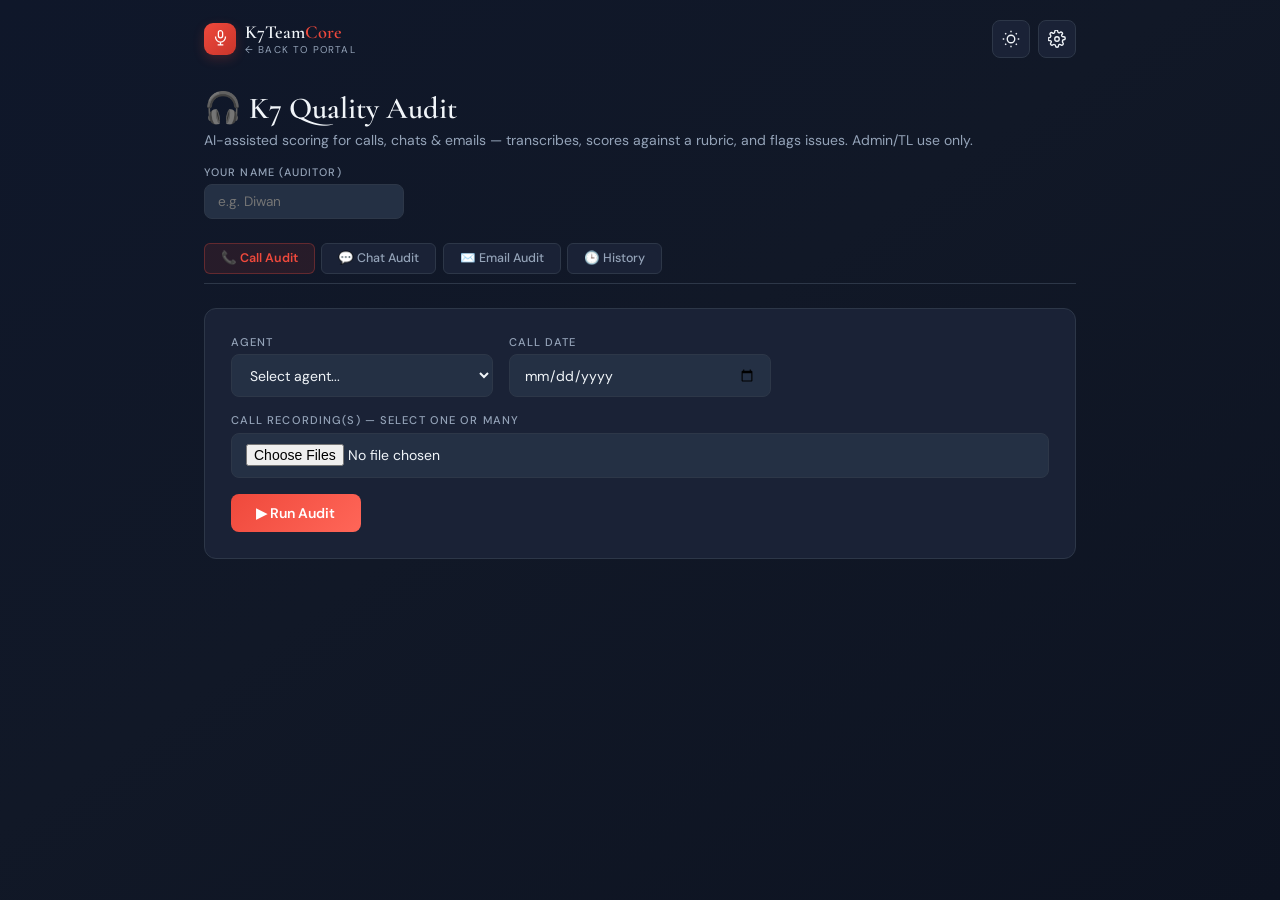
==== audit.html @ 024e61f5 "Add files via upload" ====
<!DOCTYPE html>
<html lang="en">
<head>
<meta charset="UTF-8"/>
<meta name="viewport" content="width=device-width, initial-scale=1.0"/>
<title>K7 Quality Audit</title>
<link href="https://fonts.googleapis.com/css2?family=Cormorant+Garamond:wght@400;500;600&family=DM+Sans:wght@300;400;500;600&display=swap" rel="stylesheet"/>
<style>
  :root {
    --gold: #EF493C;
    --gold-light: #FF6658;
    --gold-dim: #C9352B;
    --navy: #DCE7F5;
    --navy-mid: #CAD5E3;
    --navy-card: #F9FBFF;
    --navy-border: #C5D1E1;
    --navy-hover: #EDF4FD;
    --text-primary: #070D2D;
    --text-muted: #445168;
    --text-dim: #7B8799;
    --accent-green: #2EC56F;
    --accent-red: #EF493C;
    --accent-blue: #4C76A8;
    --radius: 12px;
    --radius-sm: 8px;
  }
  body.dark {
    --navy: #111827;
    --navy-mid: #1F2937;
    --navy-card: #1A2236;
    --navy-border: #2D3748;
    --navy-hover: #243044;
    --text-primary: #F1F5F9;
    --text-muted: #94A3B8;
    --text-dim: #64748B;
  }
  * { box-sizing: border-box; margin: 0; padding: 0; }
  body {
    font-family: 'DM Sans', sans-serif;
    background: linear-gradient(145deg, #EAF2FC 0%, #DCE7F5 46%, #C8D3E1 100%);
    color: var(--text-primary);
    min-height: 100vh;
    transition: background .25s ease, color .25s ease;
  }
  body.dark {
    background: linear-gradient(145deg, #0F172A 0%, #111827 46%, #0D1321 100%);
  }
  .wrap { max-width: 920px; margin: 0 auto; padding: 1.25rem 1.5rem 5rem; display:flex; flex-direction:column; gap:1.5rem; }

  /* ── TOP BAR ── */
  .aud-topbar { display:flex; align-items:center; justify-content:space-between; gap:1rem; padding-bottom:.5rem; }
  .aud-brand { display:flex; align-items:center; gap:.55rem; text-decoration:none; color:var(--text-primary); transition:opacity .15s; }
  .aud-brand:hover { opacity:.8; }
  .aud-brand-ring { width:32px; height:32px; border-radius:9px; background:linear-gradient(135deg,var(--gold),var(--gold-dim)); display:flex; align-items:center; justify-content:center; flex-shrink:0; box-shadow:0 4px 12px rgba(239,73,60,.2); }
  .aud-brand-ring svg { width:17px; height:17px; stroke:#fff; fill:none; stroke-width:1.8; }
  .aud-brand-text { font-family:'Cormorant Garamond',serif; font-size:1.15rem; font-weight:600; line-height:1.1; }
  .aud-brand-text span { color:var(--gold); }
  .aud-brand-sub { font-size:.62rem; color:var(--text-muted); letter-spacing:.12em; text-transform:uppercase; margin-top:1px; }
  .aud-topbar-controls { display:flex; align-items:center; gap:.5rem; }
  .aud-icon-btn { width:38px; height:38px; border-radius:var(--radius-sm); background:var(--navy-card); border:1px solid var(--navy-border); color:var(--text-primary); display:flex; align-items:center; justify-content:center; cursor:pointer; transition:all .15s; flex-shrink:0; }
  .aud-icon-btn:hover { background:var(--navy-hover); border-color:var(--gold-dim); }
  .aud-icon-btn svg { width:18px; height:18px; stroke:currentColor; fill:none; stroke-width:1.8; }
  .ts-btn-sec { padding:.5rem 1.2rem; background:var(--navy-card); color:var(--text-primary); border:1px solid var(--navy-border); border-radius:6px; font-family:'DM Sans',sans-serif; font-size:.82rem; font-weight:600; cursor:pointer; transition:all .18s; white-space:nowrap; }
  .ts-btn-sec:hover { background:var(--navy-hover); }
  .aud-header { display:flex; align-items:center; justify-content:space-between; flex-wrap:wrap; gap:1rem; }
  .aud-title { font-family:'Cormorant Garamond',serif; font-size:1.9rem; font-weight:600; color:var(--text-primary); }
  .aud-sub { color:var(--text-muted); font-size:.875rem; margin-top:.25rem; }
  .auditor-field { display:flex; flex-direction:column; gap:.3rem; }
  .auditor-field label { font-size:.68rem; letter-spacing:.1em; text-transform:uppercase; color:var(--text-muted); font-weight:500; }
  .auditor-field input { padding:.5rem .8rem; background:var(--navy-hover); border:1px solid var(--navy-border); border-radius:var(--radius-sm); color:var(--text-primary); font-family:'DM Sans',sans-serif; font-size:.85rem; outline:none; width:200px; }

  /* Modals */
  .aud-modal-overlay { position:fixed; inset:0; background:rgba(7,13,45,.6); backdrop-filter:blur(4px); z-index:9999; display:flex; align-items:center; justify-content:center; padding:1rem; }
  .aud-modal { background:var(--navy-card); border:1px solid var(--navy-border); border-radius:16px; max-width:360px; width:100%; padding:1.6rem; box-shadow:0 24px 64px rgba(4,8,30,.4); }

  .qa-builder-card { background:var(--navy-card); border:1px solid var(--navy-border); border-radius:var(--radius); padding:1.6rem; }
  .qa-builder-card h3 { font-size:1rem; font-weight:600; color:var(--text-primary); margin-bottom:1.2rem; display:flex; align-items:center; gap:.5rem; }
  .qa-form-grid { display:grid; grid-template-columns:repeat(auto-fill,minmax(200px,1fr)); gap:1rem; margin-bottom:1rem; }
  .qa-field { display:flex; flex-direction:column; gap:.35rem; }
  .qa-field label { font-size:.7rem; letter-spacing:.1em; text-transform:uppercase; color:var(--text-muted); font-weight:500; }
  .qa-field input, .qa-field select, .qa-field textarea { padding:.65rem .9rem; background:var(--navy-hover); border:1px solid var(--navy-border); border-radius:var(--radius-sm); font-family:'DM Sans',sans-serif; font-size:.875rem; color:var(--text-primary); outline:none; transition:border-color .2s; }
  .qa-field input:focus, .qa-field select:focus, .qa-field textarea:focus { border-color:var(--gold-dim); box-shadow:0 0 0 3px rgba(239,73,60,.1); }
  .qa-field textarea { resize:vertical; min-height:140px; font-family:'DM Sans',sans-serif; line-height:1.5; }

  .qa-save-btn { background:linear-gradient(135deg,var(--gold),var(--gold-light)); border:none; color:#fff; padding:.65rem 1.6rem; border-radius:var(--radius-sm); font-family:'DM Sans',sans-serif; font-size:.875rem; font-weight:600; cursor:pointer; transition:opacity .2s; }
  .qa-save-btn:hover { opacity:.88; }
  .qa-save-btn:disabled { opacity:.5; cursor:not-allowed; }

  .ts-input { width:100%; padding:.55rem .85rem; background:var(--navy-hover); border:1px solid var(--navy-border); border-radius:var(--radius-sm); color:var(--text-primary); font-family:'DM Sans',sans-serif; font-size:.875rem; outline:none; transition:border-color .18s; }
  .ts-input:focus { border-color:var(--gold-dim); box-shadow:0 0 0 3px rgba(239,73,60,.1); }
  .ts-btn-primary { padding:.5rem 1.2rem; background:var(--gold); color:#fff; border:none; border-radius:6px; font-family:'DM Sans',sans-serif; font-size:.82rem; font-weight:600; cursor:pointer; transition:background .18s; white-space:nowrap; }
  .ts-btn-primary:hover { background:var(--gold-light); }

  /* Tabs */
  .aud-tab{padding:.4rem 1rem;border-radius:6px;border:1px solid var(--navy-border);background:var(--navy-card);color:var(--text-muted);font-family:'DM Sans',sans-serif;font-size:.78rem;font-weight:500;cursor:pointer;transition:all .18s;}
  .aud-tab:hover{background:var(--navy-hover);color:var(--text-primary);}
  .aud-tab.active{background:rgba(239,73,60,.1);border-color:rgba(239,73,60,.3);color:var(--gold);font-weight:600;}
  .aud-panel{display:none;}
  .aud-panel.active{display:flex;flex-direction:column;gap:1rem;animation:fadeIn .2s ease;}
  @keyframes fadeIn{from{opacity:0}to{opacity:1}}

  /* Scorecard */
  .aud-score-circle{width:84px;height:84px;border-radius:50%;display:flex;flex-direction:column;align-items:center;justify-content:center;flex-shrink:0;border:4px solid var(--navy-border);}
  .aud-score-circle.good{border-color:#2ec56f;color:#2ec56f;}
  .aud-score-circle.mid{border-color:#E65100;color:#E65100;}
  .aud-score-circle.bad{border-color:var(--accent-red);color:var(--accent-red);}
  .aud-score-circle .aud-score-num{font-size:1.3rem;font-weight:700;line-height:1;}
  .aud-score-circle .aud-score-max{font-size:.62rem;color:var(--text-muted);margin-top:1px;}
  .aud-criteria-row{display:flex;align-items:center;gap:.75rem;padding:.6rem 0;border-bottom:1px solid var(--navy-border);flex-wrap:wrap;}
  .aud-criteria-row:last-child{border-bottom:none;}
  .aud-criteria-name{flex:1;min-width:140px;font-size:.85rem;font-weight:600;color:var(--text-primary);}
  .aud-criteria-bar-wrap{flex:2;min-width:120px;height:8px;background:var(--navy-hover);border-radius:6px;overflow:hidden;}
  .aud-criteria-bar{height:100%;border-radius:6px;background:linear-gradient(135deg,var(--gold),var(--gold-light));}
  .aud-criteria-score{font-size:.8rem;font-weight:700;color:var(--text-primary);min-width:54px;text-align:right;flex-shrink:0;}
  .aud-criteria-comment{font-size:.74rem;color:var(--text-muted);flex-basis:100%;margin-top:.2rem;}
  .aud-flag-card{display:flex;gap:.75rem;padding:.75rem 1rem;background:rgba(239,73,60,.05);border:1px solid rgba(239,73,60,.2);border-radius:var(--radius-sm);margin-bottom:.6rem;}
  .aud-flag-type{flex-shrink:0;font-size:.66rem;font-weight:700;letter-spacing:.06em;text-transform:uppercase;color:var(--accent-red);background:rgba(239,73,60,.12);padding:3px 9px;border-radius:20px;height:fit-content;white-space:nowrap;}
  .aud-flag-body{flex:1;min-width:0;}
  .aud-flag-excerpt{font-size:.82rem;color:var(--text-primary);font-style:italic;margin-bottom:.2rem;}
  .aud-flag-comment{font-size:.78rem;color:var(--text-muted);}
  .aud-hist-card{background:var(--navy-card);border:1px solid var(--navy-border);border-radius:var(--radius);padding:1rem 1.25rem;margin-bottom:.75rem;cursor:pointer;transition:border-color .15s;}
  .aud-hist-card:hover{border-color:var(--gold-dim);}
  .aud-pill{font-size:.66rem;font-weight:700;letter-spacing:.05em;text-transform:uppercase;padding:2px 9px;border-radius:20px;}
  .aud-pill.call{background:rgba(76,118,168,.12);color:var(--accent-blue);}
  .aud-pill.chat{background:rgba(46,197,111,.12);color:#2ec56f;}
  .aud-pill.email{background:rgba(239,73,60,.1);color:var(--gold);}
  .aud-review-badge{font-size:.68rem;font-weight:700;letter-spacing:.05em;text-transform:uppercase;padding:3px 10px;border-radius:20px;white-space:nowrap;}
  .aud-review-badge.review{background:rgba(239,73,60,.12);color:var(--accent-red);}
  .aud-review-badge.ok{background:rgba(46,197,111,.1);color:#2ec56f;}
  .aud-batch-summary{display:flex;align-items:center;justify-content:space-between;flex-wrap:wrap;gap:.5rem;}
</style>
</head>
<body>
<div class="wrap">

  <div class="aud-topbar">
    <a class="aud-brand" href="index.html">
      <div class="aud-brand-ring">
        <svg viewBox="0 0 24 24"><path d="M12 1a3 3 0 00-3 3v4a3 3 0 006 0V4a3 3 0 00-3-3z"/><path d="M19 9v1a7 7 0 01-14 0V9M12 17v4M8 21h8"/></svg>
      </div>
      <div>
        <div class="aud-brand-text">K7Team<span>Core</span></div>
        <div class="aud-brand-sub">&larr; Back to Portal</div>
      </div>
    </a>
    <div class="aud-topbar-controls">
      <button class="aud-icon-btn" id="aud-theme-btn" onclick="audToggleTheme()" title="Toggle light/dark mode">
        <svg id="aud-theme-icon" viewBox="0 0 24 24"></svg>
      </button>
      <button class="aud-icon-btn" onclick="audOpenSettingsPin()" title="Settings">
        <svg viewBox="0 0 24 24"><circle cx="12" cy="12" r="3"/><path d="M19.4 15a1.65 1.65 0 00.33 1.82l.06.06a2 2 0 11-2.83 2.83l-.06-.06a1.65 1.65 0 00-1.82-.33 1.65 1.65 0 00-1 1.51V21a2 2 0 11-4 0v-.09A1.65 1.65 0 008.6 19.4a1.65 1.65 0 00-1.82.33l-.06.06a2 2 0 11-2.83-2.83l.06-.06a1.65 1.65 0 00.33-1.82 1.65 1.65 0 00-1.51-1H2a2 2 0 110-4h.09A1.65 1.65 0 003.6 8.6a1.65 1.65 0 00-.33-1.82l-.06-.06a2 2 0 112.83-2.83l.06.06a1.65 1.65 0 001.82.33H8a1.65 1.65 0 001-1.51V2a2 2 0 114 0v.09a1.65 1.65 0 001 1.51 1.65 1.65 0 001.82-.33l.06-.06a2 2 0 112.83 2.83l-.06.06a1.65 1.65 0 00-.33 1.82V8a1.65 1.65 0 001.51 1H21a2 2 0 110 4h-.09a1.65 1.65 0 00-1.51 1z"/></svg>
      </button>
    </div>
  </div>

  <div class="aud-header">
    <div>
      <div class="aud-title">&#127911; K7 Quality Audit</div>
      <div class="aud-sub">AI-assisted scoring for calls, chats &amp; emails &mdash; transcribes, scores against a rubric, and flags issues. Admin/TL use only.</div>
    </div>
    <div class="auditor-field">
      <label>Your Name (Auditor)</label>
      <input type="text" id="aud-auditor-name" placeholder="e.g. Diwan" oninput="localStorage.setItem('aud_auditor_name', this.value)"/>
    </div>
  </div>

  <!-- PIN modal -->
  <div id="aud-pin-modal" class="aud-modal-overlay" style="display:none;">
    <div class="aud-modal">
      <h3 style="margin-bottom:.75rem;">&#128274; Enter Settings PIN</h3>
      <input type="password" id="aud-pin-input" maxlength="4" inputmode="numeric" pattern="[0-9]*" placeholder="&bull;&bull;&bull;&bull;" style="text-align:center;font-size:1.4rem;letter-spacing:.6rem;width:100%;padding:.6rem;background:var(--navy-hover);border:1px solid var(--navy-border);border-radius:var(--radius-sm);color:var(--text-primary);" onkeydown="if(event.key==='Enter')audCheckPin()"/>
      <div id="aud-pin-error" style="color:var(--accent-red);font-size:.78rem;display:none;margin-top:.5rem;">Incorrect PIN.</div>
      <div style="display:flex;gap:.6rem;margin-top:1rem;">
        <button class="qa-save-btn" onclick="audCheckPin()">Unlock</button>
        <button class="ts-btn-sec" onclick="audCloseModals()">Cancel</button>
      </div>
    </div>
  </div>

  <!-- Settings modal (Gemini API key, PIN-gated) -->
  <div id="aud-settings-modal" class="aud-modal-overlay" style="display:none;">
    <div class="aud-modal" style="max-width:480px;">
      <div style="display:flex;align-items:center;justify-content:space-between;margin-bottom:.75rem;">
        <h3 style="margin:0;">&#9881;&#65039; Settings</h3>
        <button onclick="audCloseModals()" style="background:none;border:none;color:var(--text-muted);font-size:1.1rem;cursor:pointer;">&#10005;</button>
      </div>

      <div class="qa-builder-card" id="aud-apikey-card" style="display:none;">
        <h3>&#129302; Gemini API Key</h3>
        <p style="font-size:.78rem;color:var(--text-muted);margin:.25rem 0 .75rem;">Paste your Gemini API key from <a href="https://aistudio.google.com" target="_blank" style="color:var(--accent-blue);">Google AI Studio</a> to enable AI audits. Stored in your Supabase settings table (shared with the main portal).</p>
        <div class="qa-form-grid">
          <div class="qa-field" style="grid-column:1/-1"><label>API Key</label><input type="password" id="aud-apikey-input" placeholder="AQ.Ab8R..."/></div>
        </div>
        <div style="display:flex;gap:.6rem;margin-top:.75rem;align-items:center;">
          <button class="qa-save-btn" onclick="audSaveApiKey()">Save Key</button>
          <span id="aud-apikey-msg" style="font-size:.78rem;color:var(--accent-green);display:none;"></span>
        </div>
      </div>
      <div id="aud-apikey-status" style="font-size:.74rem;color:var(--text-muted);display:none;">
        &#9989; Gemini API key configured. <a href="#" onclick="document.getElementById('aud-apikey-card').style.display='block';document.getElementById('aud-apikey-status').style.display='none';return false;" style="color:var(--accent-blue);">Change key</a>
      </div>
    </div>
  </div>

  <!-- Tab strip -->
  <div style="display:flex;gap:.4rem;border-bottom:1px solid var(--navy-border);padding-bottom:.6rem;flex-wrap:wrap;">
    <button class="aud-tab active" id="aud-tab-call" onclick="audSwitchTab('call',this)">&#128222; Call Audit</button>
    <button class="aud-tab" id="aud-tab-chat" onclick="audSwitchTab('chat',this)">&#128172; Chat Audit</button>
    <button class="aud-tab" id="aud-tab-email" onclick="audSwitchTab('email',this)">&#9993;&#65039; Email Audit</button>
    <button class="aud-tab" id="aud-tab-history" onclick="audSwitchTab('history',this)">&#128338; History</button>
  </div>

  <!-- CALL AUDIT -->
  <div id="aud-panel-call" class="aud-panel active">
    <div class="qa-builder-card">
      <div class="qa-form-grid">
        <div class="qa-field"><label>Agent</label><select id="aud-call-agent"><option value="">Select agent...</option></select></div>
        <div class="qa-field"><label>Call Date</label><input type="date" id="aud-call-date"/></div>
        <div class="qa-field" style="grid-column:1/-1"><label>Call Recording(s) &mdash; select one or many</label><input type="file" id="aud-call-file" accept="audio/*" multiple/></div>
      </div>
      <div id="aud-call-msg" style="font-size:.82rem;margin:.75rem 0;display:none;"></div>
      <div style="display:flex;gap:.75rem;margin-top:.5rem;"><button class="qa-save-btn" id="aud-call-run-btn" onclick="runCallBatch()">&#9654; Run Audit</button></div>
    </div>
    <div id="aud-call-summary"></div>
    <div id="aud-call-result"></div>
  </div>

  <!-- CHAT AUDIT -->
  <div id="aud-panel-chat" class="aud-panel">
    <div class="qa-builder-card">
      <div class="qa-form-grid">
        <div class="qa-field"><label>Agent</label><select id="aud-chat-agent"><option value="">Select agent...</option></select></div>
        <div class="qa-field"><label>Chat Date</label><input type="date" id="aud-chat-date"/></div>
        <div class="qa-field" style="grid-column:1/-1"><label>Chat Transcript</label><textarea id="aud-chat-text" rows="10" placeholder="Paste the full chat transcript here (agent + customer messages)..."></textarea></div>
      </div>
      <div id="aud-chat-msg" style="font-size:.82rem;margin:.75rem 0;display:none;"></div>
      <div style="display:flex;gap:.75rem;margin-top:.5rem;"><button class="qa-save-btn" id="aud-chat-run-btn" onclick="runAudit('chat')">&#9654; Run Audit</button></div>
    </div>
    <div id="aud-chat-result"></div>
  </div>

  <!-- EMAIL AUDIT -->
  <div id="aud-panel-email" class="aud-panel">
    <div class="qa-builder-card">
      <div class="qa-form-grid">
        <div class="qa-field"><label>Agent</label><select id="aud-email-agent"><option value="">Select agent...</option></select></div>
        <div class="qa-field"><label>Email Date</label><input type="date" id="aud-email-date"/></div>
        <div class="qa-field" style="grid-column:1/-1"><label>Email Thread</label><textarea id="aud-email-text" rows="10" placeholder="Paste the email thread here (customer's email + agent's reply, including any back-and-forth)..."></textarea></div>
      </div>
      <div id="aud-email-msg" style="font-size:.82rem;margin:.75rem 0;display:none;"></div>
      <div style="display:flex;gap:.75rem;margin-top:.5rem;"><button class="qa-save-btn" id="aud-email-run-btn" onclick="runAudit('email')">&#9654; Run Audit</button></div>
    </div>
    <div id="aud-email-result"></div>
  </div>

  <!-- HISTORY -->
  <div id="aud-panel-history" class="aud-panel">
    <div class="qa-builder-card">
      <div style="display:flex;gap:.6rem;flex-wrap:wrap;align-items:center;">
        <select id="aud-hist-agent" class="ts-input" style="width:170px;"><option value="">All Agents</option></select>
        <select id="aud-hist-type" class="ts-input" style="width:130px;">
          <option value="">All Types</option>
          <option value="call">&#128222; Call</option>
          <option value="chat">&#128172; Chat</option>
          <option value="email">&#9993;&#65039; Email</option>
        </select>
        <button class="ts-btn-primary" onclick="loadAuditHistory()">Load</button>
      </div>
    </div>
    <div id="aud-hist-list"><div style="color:var(--text-dim);font-size:.85rem;padding:1rem 0;">Select filters and click Load.</div></div>
    <div id="aud-hist-detail"></div>
  </div>

</div>

<script>
// ── Supabase connection (shared with K7TeamCore) ──
const SUPABASE_URL='https://sodvlpcjpnepohpoqicf.supabase.co';
const SUPABASE_KEY='sb_publishable_nEbzsiR9Qhb31ZMc-Pg-cA_tJEzkmAf';
function sbHeaders(extra){
  return Object.assign({'apikey':SUPABASE_KEY,'Authorization':'Bearer '+SUPABASE_KEY},extra||{});
}
async function sbQuery(table,filters){
  const r=await fetch(SUPABASE_URL+'/rest/v1/'+table+(filters?'?'+filters:''),{headers:sbHeaders()});
  if(!r.ok)throw new Error('DB_'+r.status);
  return r.json();
}
async function sbInsert(table,data){
  const r=await fetch(SUPABASE_URL+'/rest/v1/'+table,{method:'POST',headers:sbHeaders({'Content-Type':'application/json','Prefer':'return=representation'}),body:JSON.stringify(data)});
  if(!r.ok){const t=await r.text();throw new Error(t);}
  return r.json();
}
async function sbUpdate(table,col,val,data){
  const r=await fetch(SUPABASE_URL+'/rest/v1/'+table+'?'+col+'=eq.'+encodeURIComponent(val),{method:'PATCH',headers:sbHeaders({'Content-Type':'application/json','Prefer':'return=representation'}),body:JSON.stringify(data)});
  if(!r.ok)throw new Error('Update failed');
  return r.json();
}
function esc(s){return String(s||'').replace(/&/g,'&amp;').replace(/</g,'&lt;').replace(/>/g,'&gt;').replace(/"/g,'&quot;');}
function assParseJSON(v,fallback){
  if(v===null||v===undefined||v==='') return fallback;
  if(typeof v==='object') return v;
  try{ return JSON.parse(v); }catch(e){ return fallback; }
}

// ════════════════════════════════════════════════════════
//  QUALITY AUDIT — AI-assisted call/chat/email scoring (Gemini)
// ════════════════════════════════════════════════════════

// ── K7 Support Knowledge Base (condensed) — used for KB-aware audit cross-checking ──
var K7_KB_TEXT="[act-001] (consumer/Activation) Critical error: send or server error during activation\nTags: send error, server error, activation fail, proxy, internet, bsnl\nSteps:\n1. Check for an active internet connection.\n2. Check installation type — if CD, make sure user is installing with the latest setup file (LSF).\n3. If LSF, check if connecting via a proxy server.\n4. If proxy: ask customer to use a direct connection or allow K7 URLs in the proxy server.\n5. If no proxy: reset IE using `inetcpl.cpl` then Advanced then Reset. Remove proxy from K7 Application and retry.\n6. If still failing: check ISP. If BSNL, office internet, or railways — ask them to use personal internet or a different ISP.\n7. If still same issue: collect info below and escalate.\n\n[act-002] (consumer/Activation) Activation button is not responding\nTags: activation button, not responding, sym, symsrv, proxy, office, firewall\nSteps:\n1. Check for sym file at `C:\\Program Files\\Common Files\\System` — look for `symsrv.dll`.\n2. If symsrv.dll is present: escalate the case.\n3. If not present: check OS. For XP/Vista ensure service pack is updated and K7 is installed with latest setup file.\n4. For OS other than XP/Vista: reset IE using `inetcpl.cpl`.\n5. Remove proxy from K7 if any.\n6. If office network: firewall may be blocking activation URL. Try with personal connection.\n7. If still same issue: collect info below and escalate.\n\n[act-003] (consumer/Activation) Activation failed — error 5023, 404, 303\nTags: 5023, 404, 303, activation failed, error code, proxy, bsnl, act\nSteps:\n1. Check for an active internet connection.\n2. Verify installation type — if CD, switch to LSF.\n3. Check if connecting via proxy. If yes, use direct connection or whitelist K7 URLs.\n4. If no proxy: reset IE and remove proxy from K7, then retry.\n5. If issue persists: check ISP — if BSNL, ACT, office, or railways, ask to use personal internet.\n6. If still same issue: escalate with required info.\n\n[act-004] (consumer/Activation) Activation failed — secured Wi-Fi required (Total Security Plus)\nTags: wifi, secured, password, hotspot, total security plus, airport, hotel\nSteps:\n1. This issue occurs only with K7 Total Security Plus. Verify product name first.\n2. Message appears because Wi-Fi is unprotected (no password). Ask user to enable Wi-Fi password.\n3. If open public wifi (airport, railways, hotel): ask user to use personal internet to activate.\n4. If user does not know how to enable Wi-Fi password: refer to this guide (https://rb.gy/hvr24b).\n5. Alternatively, suggest USB tethering instead of Wi-Fi.\n\n[act-005] (consumer/Activation) Activation window shows blank\nTags: blank, activation window, sym, proxy, firewall, lsf\nSteps:\n1. Check for `symsrv.dll` at `C:\\Program Files\\Common Files\\System` — if present, proceed with sym procedure.\n2. If not present: reset IE and remove proxy entry from K7, then retry.\n3. If same issue: confirm ISP has no block or firewall.\n4. If proxy/firewall present: use personal connection or whitelist K7 URLs.\n5. If still same issue: ensure LSF installation and escalate.\n\n[act-006] (consumer/Activation) Internet connection not present (during activation)\nTags: internet connection not present, sym, proxy, ie, xp, sp2, ie6, firewall\nCheck Sym File First:\n  1. Check `symsrv.dll` at `C:\\Program Files\\Common Files\\System`. If present, follow sym solution process.\nIE Issue:\n  1. Reset IE: Run then `inetcpl.cpl` then Advanced then Reset then enable Delete personal settings then Reset. Allow K7 system monitor pop-ups when prompted.\nProxy in K7 or IE:\n  1. Open K7 then Updates then Configure Updates then uncheck Access Internet Through Proxy Server. Remove proxy details.\nOld Setup File:\n  1. Verify installation type is LSF (downloaded from website). Old CDs may not support HTTPS activation.\nXP SP2 / IE 6 Issue:\n  1. If Windows XP SP2 or IE 6: install with latest build. For XP SP3 with IE 6: upgrade IE to version 8 (free). Suggest upgrading OS as XP is outdated.\nInternet / Office Firewall:\n  1. If office network has web filtering, ask to use different internet or provide K7 URLs for firewall whitelist.\n\n[act-007] (consumer/Activation) Invalid email ID — incorrect format\nTags: invalid email, email format, @\nSteps:\n1. This error occurs if email is entered with wrong format.\n2. Example invalid: `support@gmail@com` or `support.gmail.com`\n3. Correct format: `customermailid@gmail.com` — ask user to re-enter correctly.\n\n[act-008] (consumer/Activation) License exceeded — customer using all 3 users (formatted PC)\nTags: license exceeded, multi user, 3 users, formatted, deactivate, my account\nSteps:\n1. Open K7 My Account (https://www.k7computing.com/accounts/signinLtd) and log in.\n2. Click the blue arrow next to the serial number.\n3. Select Manage under Protection.\n4. Select Deactivate and choose the PC that was recently reinstalled.\n5. Once Deactivation Successfully shows, close My Account.\n6. Try activating again — should now work.\n\n[act-009] (consumer/Activation) License exceeded — key sold to different customers\nTags: license exceeded, sold, different customers, dealer, multi user\nSteps:\n1. Check if user has access to the registered email ID.\n2. If YES: follow deactivation steps via K7 My Account (https://www.k7computing.com/accounts/signin).\n3. If NO: ask user to contact the same dealer from where product was purchased.\n4. Do NOT reset the key — it will affect other users. Check with floor manager first.\n\n[act-010] (consumer/Activation) Need activation code — offline activation\nTags: activation code, offline, offline activation, system id, no internet\nSteps:\n1. Open K7 Security then click Activation then proceed until Activation Fail – Internet Connection not present.\n2. Click \"Click here to activate offline\" to get the System ID.\n3. On a device with internet, visit K7 Offline Activation (http://register.k7computing.com/OfflineActivation/).\n4. Enter Serial Key and System ID then click Submit to get Activation Code.\n5. Enter this code in the offline activation screen on the original PC.\nNote (Important): We do not generate activation codes from our end. Always send the website link for the customer to generate it.\n\n[act-011] (consumer/Activation) Serial number incorrect — mistyped or misspelled\nTags: serial number, incorrect, mistype, O vs 0, B vs 8, invalid key\nSteps:\n1. User may be confusing characters like O and 0, or 8 and B. Ask them to check carefully.\n2. Validate the key in the serial key portal.\n3. If invalid and key received via email from seller: ask user to contact seller to verify.\n4. If user has physical serial key slip: ask customer to send scan/photo to support@k7computing.com (mailto:support@k7computing.com).\n\n[act-012] (consumer/Activation) Serial number already activated with different email — customer misspelled\nTags: different email, misspelled, email mismatch, reset\nSteps:\n1. If single-user key with minor typo (e.g. gmail vs gamil): you can proceed with reset.\n2. If multi-user key: do NOT reset without confirmation. Inform customer all 3 users must re-activate. Get written confirmation before proceeding.\n3. If email is completely different: check with floor manager before resetting.\n\n[act-013] (consumer/Activation) Serial number activated with different email — customer trying different mail\nTags: different email, trying another email, forgot email, invoice\nSteps:\n1. If user does not know the registered email: request invoice and serial key slip scan copy via email to support@k7computing.com (mailto:support@k7computing.com).\n2. Inform customer they are using a different email — if they remember the original, use that instead.\n3. Do not share registered email to customer without consulting floor manager.\n\n[act-014] (consumer/Activation) Serial number activated with different email — dealer sold to 3 customers\nTags: dealer, sold to multiple, 3 customers, multi user\nSteps:\n1. If customer confirms bought only 1 user but key is multi-user and all devices activated: do NOT reset.\n2. Redirect customer to same dealer from where they purchased.\n3. Ask dealer to provide email ID or re-activate.\n4. Note: resetting may deactivate other 2 users. Check with floor manager if in doubt.\n\n[act-015] (consumer/Activation) Serial number incorrect — IP address issue (out of India detection)\nTags: ip address, out of india, bsnl, isp, serial incorrect\nSteps:\n1. K7 products from market/resellers can only be used within India. (Do NOT share this with customer.)\n2. Customer may be flagged as out-of-India due to ISP assigning a foreign IP address.\n3. Ask user to try activation with a different ISP.\n4. If customer refuses: get the IP address and send mail to Mr. Faridha to whitelist the IP.\n\n[act-016] (consumer/Activation) Serial number incorrect — wrong product\nTags: wrong product, serial key, total security, internet security\nSteps:\n1. Collect serial key and verify in portal.\n2. K7 serial keys work only with the matching product — Total Security key will not work with Total Security Plus or Internet Security.\n3. Check serial key and provide the correct setup file download link via email.\n\n[act-017] (consumer/Activation) Serial number incorrect — customer is outside India\nTags: outside india, international, flipkart, amazon, offshore\nSteps:\n1. K7 products from Indian market/resellers cannot be used outside India.\n2. If dealer selling outside India: ask them to sign up or email support to get an international key.\n3. If customer bought from Indian e-commerce (Flipkart/Amazon.in): ask to contact seller.\n4. If Indian user temporarily abroad in emergency: check with floor manager before proceeding.\n\n[act-018] (consumer/Activation) Single user license exceeded\nTags: single user, exceeds, limit, deactivate, my account\nSteps:\n1. Open K7 My Account (http://register.k7computing.com/subscriptions/MyAccount.asp) and log in.\n2. Click the blue arrow next to serial number.\n3. Select Manage under Protection.\n4. Select Deactivate and choose the relevant user/PC.\n5. Once Deactivation Successfully shows, try activating again.\n\n[act-019] (consumer/Activation) How to activate product without internet (offline)\nTags: offline activation, no internet, system id, activation code\nSteps:\n1. Try online activation first if any internet is available.\n2. Inform customer: after offline activation, only offline updates will work.\n3. Open K7 then click Activation then proceed until Activation Fail – Internet Connection not present.\n4. Click \"Click here to activate offline\" to get the System ID.\n5. On an internet-connected device, visit K7 Offline Activation page (http://register.k7computing.com/OfflineActivation/).\n6. Enter Serial Key and System ID then Submit then note the Activation Code.\n7. Enter the Activation Code on the original PC.\n\n[act-020] (consumer/Activation) Activation error 130 — proxy settings issue\nTags: activation error 130, proxy, configure update, access internet through proxy server\nSteps:\n1. Open the K7 product and click Update.\n2. Choose Configure update.\n3. Uncheck Access Internet through proxy server.\n4. Click OK and try activation again.\n\n[upd-001] (consumer/Updates) Error copying new updated files\nTags: error copying, update files, avdefs, safe mode, bytefence\nSteps:\n1. Check if system has restarted recently (2-3 days). If not, restart via Run then `shutdown /r /t 00`.\n2. Check for 3rd party free antivirus (Bytefence, Seguro etc.). Remove them and retry.\n3. Try to access `%programfiles%\\K7 Computing\\K7TSecurity\\AVDefs`.\n4. If AVDefs folder is inaccessible: rename it in safe mode and create a new AVDefs folder.\n5. If same issue: get diag tool and escalate.\n\n[upd-002] (consumer/Updates) Cab file downloaded is corrupted\nTags: cab file, corrupted, date and time, sha1, bsnl\nSteps:\n1. Check system date and time — ensure they are correct.\n2. Run SHA1 tool and then attempt update.\n3. If still same: reinstall if running older version.\n4. Check for firewall — if present, ask to allow K7 update URLs.\n5. If no firewall and ISP is BSNL: try with different internet.\n6. If same on different ISP: escalate.\n\n[upd-003] (consumer/Updates) Customer wants offline updater\nTags: offline updater, offline update, free tools, download\nSteps:\n1. Direct customer to: https://k7computing.com/in/free_tools (https://k7computing.com/in/free_tools).\n2. Ask them to download K7 Offline Updater from the page.\n\n[upd-004] (consumer/Updates) How to update the K7 product\nTags: how to update, update steps, run update now\nSteps:\n1. Connect to the internet.\n2. Open K7 product then click Update then click Run update now.\n\n[upd-005] (consumer/Updates) Last error 7 — BSNL blockage\nTags: last error 7, bsnl, isp block, firewall, update url\nSteps:\n1. Confirm user cannot access K7 update URLs in IE browser.\n2. Check for firewall. If no firewall, contact ISP with URLs to whitelist:\n3. `updates.k7computing.com`, `prdupdates.k7computing.com`, `bitcast-b.bitgravity.com/k7` — file types: .dat, .dsm, .cab\n4. Ask ISP/network engineer/sysadmin to allow these URLs.\n5. Meanwhile, use a different internet connection to update.\n\n[upd-006] (consumer/Updates) No Internet connection — last error 12029\nTags: 12029, no internet, proxy, ie reset, proxy fix tool\nSteps:\n1. Check active internet by opening any website in IE. Ensure IE version is 8 or above.\n2. Check proxy in IE: Tools then Internet Options then Connections then LAN Settings then uncheck Proxy server (`inetcpl.cpl`).\n3. Remove proxy from K7: Open K7 then Updates then Configure Updates then remove proxy details.\n4. Download and run: K7Updt_PrxyEnble_Fix.zip (https://apps.k7computing.com/Tools/dl/free-tools/K7Updt_PrxyEnble_Fix.zip).\n5. Reset IE: Tools then Internet Options then Advanced then Reset.\n6. If still same issue: escalate.\n\n[upd-007] (consumer/Updates) Not enough memory to proceed with update\nTags: not enough memory, ram, cabinet.dll, low memory\nSteps:\n1. Ensure K7 is installed with latest setup file (LSF).\n2. Verify at least 512 MB RAM is free.\n3. If RAM is available but same issue: replace `cabinet.dll` under `C:\\Windows\\SysWOW64`.\n4. If same issue: get diag tool and escalate.\n\n[upd-008] (consumer/Updates) Offline updater shows \"not a valid Win32 application\"\nTags: win32, offline updater, digital signature, incomplete download\nSteps:\n1. This occurs when download is incomplete (slow internet or frequent disconnection).\n2. Ask user to download again using a stable connection.\n3. Do NOT suggest specific download managers as many may carry viruses.\n\n[upd-009] (consumer/Updates) One or more components required for update is not running\nTags: component not running, lsf, sym, win 7, libdfp\nSteps:\n1. Ensure installation type is LSF (not CD). Check sym as per OS (Win 7).\n2. Ensure K7 is properly installed and all settings are visible.\n3. Download and replace `libdfp.dll` in `C:\\Windows\\System32` and `C:\\Windows\\SysWow64`.\n4. Restart machine after replacing and verify.\n5. If same issue: may be due to ELAM — escalate.\n\n[upd-010] (consumer/Updates) One or more downloaded files are corrupted\nTags: corrupted download, downloads folder, safe mode\nSteps:\n1. Verify `C:\\Program Files\\K7 Computing\\K7TSecurity\\Updates\\Downloads` is accessible.\n2. If accessible: delete all files inside Downloads folder from safe mode (do not delete the folder itself).\n3. Restart in normal mode and update K7.\n4. If Downloads folder is inaccessible: rename old folder and create a new Downloads folder.\n5. Restart in normal mode and try updating again.\n6. If still same issue: escalate.\n\n[upd-011] (consumer/Updates) Reboot pending — \"Click here to reboot now\" after restart\nTags: reboot pending, registry, rebootpending, temp\nSteps:\n1. Confirm user has already restarted. Clear temp and %temp% folders first.\n2. Open Registry: `HKEY_LOCAL_MACHINE\\SOFTWARE\\WOW6432Node\\K7 Computing\\K7TotalSecurity\\CommonInfo\\Updates`.\n3. Find `RebootPending` — change value from 1 to 0.\n4. Issue should be resolved.\n\n[upd-012] (consumer/Updates) No Internet connection — last error 0\nTags: last error 0, slow internet, firewall, office network\nSteps:\n1. Ask user to use offline update and retry online after 2-3 hours.\n2. If same issue: ask user not to use office network. Try different internet.\n3. If update works on different internet: firewall is the cause — provide K7 URLs to whitelist.\n4. If still same issue: escalate.\n\n[upd-013] (consumer/Updates) No Internet connection — last error 12007\nTags: last error 12007, proxy, ie reset\nSteps:\n1. Open K7 then Updates then Configure Updates then uncheck Access Internet Through Proxy Server.\n2. Check proxy in IE: Tools then Internet Options then Connections then LAN Settings.\n3. If using proxy: configure correctly in both IE and K7.\n4. Download and run K7Updt_PrxyEnble_Fix.zip (https://apps.k7computing.com/Tools/dl/free-tools/K7Updt_PrxyEnble_Fix.zip).\n5. Reset IE: Tools then Internet Options then Advanced then Reset.\n6. If still same issue: escalate.\n\n[upd-014] (consumer/Updates) Update failed — error 5023, 404, 303\nTags: 5023, 404, 303, update failed, proxy, serial key\nSteps:\n1. Open K7 then Updates then Configure Updates then uncheck Access Internet Through Proxy Server.\n2. Check proxy in IE: Tools then Internet Options then Connections then LAN Settings.\n3. If using proxy: configure correctly in both IE and K7.\n4. Download and run K7Updt_PrxyEnble_Fix.zip (https://apps.k7computing.com/Tools/dl/free-tools/K7Updt_PrxyEnble_Fix.zip).\n5. Reset IE: Tools then Internet Options then Advanced then Reset.\n6. If same issue: collect serial key and check in serial key DB. Escalate with escalation engineer.\n\n[upd-015] (consumer/Updates) Update data file found to be expired on verification\nTags: expired, verification, data file, reinstall\nSteps:\n1. Reinstall K7 with the latest setup file (LSF) to resolve this issue.\n\n[scn-001] (consumer/Scanning) Auto scan not working on external devices\nTags: auto scan, external device, usb, pendrive\nSteps:\n1. Check if product is K7 Internet Security Essential — auto scan on external devices is NOT available in this product.\n2. If any other product: Open K7 then Settings then Device Control then enable Scan as soon as device connected.\n\n[scn-002] (consumer/Scanning) Data locker blocking files\nTags: data locker, blocked, excel, word, trusted list\nSteps:\n1. Open K7 then Settings then Antivirus and Spyware then Data Locker then click Blocked history.\n2. Add required process to Trusted List (e.g. `Excel.exe`, `Word.exe`, `Outlook.exe`).\n3. Note: No 3rd party application can modify files in protected directories except Windows processes.\n\n[scn-003] (consumer/Scanning) K7 detecting URLs falsely (false positive)\nTags: false positive, url blocked, false detection, l2\nSteps:\n1. Collect the blocked URL report and a screenshot of the K7 detection screen.\n2. Escalate the case to L2 engineer to report the false positive.\n\n[scn-004] (consumer/Scanning) How to exclude a file from scanning\nTags: exclude, exclusion, whitelist, sentry, real time scanning\nSteps:\n1. Right-click K7 icon in system tray then click Disable Product Protection.\n2. Install your application.\n3. Open K7 then Settings then Antivirus and Antispyware then Sentry then click \"Click here to manage exclusions\".\n4. Click Add Entry then choose Add File or Add Folder.\n5. Enable checkmark on Exclude from Real Time Scanning and Offline Scanning.\nNote (Warning): Exclusions are at the customer's own risk. Do not recommend excluding files/folders unless necessary.\n\n[scn-005] (consumer/Scanning) How to schedule automatic scan\nTags: schedule scan, automatic scan, hard disk scan\nSteps:\n1. Open K7 then Scan then Schedule Scan.\n2. Enter a task name and select scan type as per user preference.\n3. Click Schedule then set the preferred time then Apply and Close.\n\n[scn-006] (consumer/Scanning) How to restore files from quarantine\nTags: quarantine, restore, quarantine manager\nSteps:\n1. Open K7 then Reports then Quarantine Manager.\n2. Select the file then click Restore.\n3. Confirm warning then click Yes. File returns to original location.\n\n[scn-007] (consumer/Scanning) Webcam being blocked by K7\nTags: webcam, camera, privacy protection, blocked\nSteps:\n1. Open K7 then Details then Settings under Privacy Protection.\n2. Check if any application entry is blocked — click Edit and enable it.\n3. If same issue after allowing: restart PC and verify.\n4. If K7 is confirmed to be blocking after restart: escalate to L2.\n\n[scn-008] (consumer/Scanning) Vulnerability scan query\nTags: vulnerability scan, outdated apps\nSteps:\n1. Vulnerability scan checks if all installed applications are up to date.\n2. Outdated applications are vulnerable to viruses and security threats.\n3. Ask customer to download and install the latest version of any detected outdated applications.\n\n[scn-009] (consumer/Scanning) Unable to create a temp file\nTags: temp file, temp variable, environment variable\nSteps:\n1. Check for sym (`symsrv.dll`) — if present, escalate. If not present, proceed.\n2. Right-click My Computer then Properties then Advanced Settings then Environment Variables (`sysdm.cpl`).\n3. Create TEMP variable: `%USERPROFILE%\\AppData\\Local\\Temp`\n4. Create TMP variable with same value.\n5. Restart the computer.\n6. If same issue: right-click `C:\\Windows\\Temp` then provide Everyone full access.\n\n[scn-010] (consumer/Scanning) Unable to vaccinate external drive\nTags: vaccinate, write protected, pendrive\nSteps:\n1. Vaccination may fail if pen drive is write protected.\n2. Verify by trying to manually create or delete a folder on the pen drive.\n3. If write protected: nothing can be done — vaccination requires write access.\n\n[scn-011] (consumer/Scanning) Unable to access USB device — Access Denied\nTags: usb access denied, device control, usb disabled\nSteps:\n1. This occurs when USB is disabled under Device Control.\n2. Open K7 then Settings then Device Control then choose Enable USB on this device then Apply.\n\n[scn-012] (consumer/Scanning) Unable to allow or block websites using Web Filtering\nTags: web filtering, block website, twp, lsf\nSteps:\n1. Ensure web filtering is configured correctly. Refer to: Web Filtering guide (https://support.k7computing.com/index.php?/solutions/view-article/K7-Total-Security-Web-filtering).\n2. Verify the TWP process is running.\n3. Ensure K7 is installed with LSF.\n4. If all correct but issue persists: escalate.\n\n[scn-013] (consumer/Scanning) Protection status shows risk\nTags: protection status, risk, reinstall\nSteps:\n1. Check installation type (CD or LSF).\n2. Verify K7 is updated.\n3. If everything is turned off: reinstall K7 and check.\n4. If same issue after reinstall: escalate.\n\n[scn-014] (consumer/Scanning) Unable to start rootkit scan error\nTags: rootkit scan, rootkit error\nSteps:\n1. Reinstall the K7 product to resolve the rootkit scan error.\n\n[scn-015] (consumer/Scanning) Protection status risk — Intrusion Detection\nTags: intrusion detection, ids, protection status\nSteps:\n1. Escalate the case to L2.\n2. Note: Reinstallation may also fix the error.\n\n[scn-016] (consumer/Scanning) Shortcut virus issue\nTags: shortcut, virus, complete scan\nSteps:\n1. Check date of last complete scan and last update date.\n2. Run complete scan, restart PC, and verify.\n3. If same issue: escalate with diag report.\n\n[scn-017] (consumer/Scanning) PC running very slow after K7 installation\nTags: slow pc, performance, ram, network scan\nSteps:\n1. If PC is generally slow: check RAM. If less than 800 MB free, advise upgrade.\n2. If issue started only after K7 installation: disable Scan files on Network and check if speed improves.\n3. Basic suggestions: clear temp and %temp%, disable startup programs, run complete scan.\n4. Disable K7 temporarily and verify — if speed improves, it is K7-related.\n5. If confirmed K7-related or malware suspected: escalate.\nNote (Note): Do not run disinfection tools or kill processes proactively.\n\n[scn-018] (consumer/Scanning) K7AVScan.exe — Driver not ready error\nTags: k7avscan, driver not ready, floppy disk, device manager\nSteps:\n1. Press Win + R then type `compmgmt.msc` then Enter then open Device Manager.\n2. Right-click Floppy disk drives then click Disable.\n3. Close the window and retry scan.\n\n[scn-019] (consumer/Scanning) K7 Mobile Security reports pre-installed apps as Trojan — false positive\nTags: trojan, false positive, pre-installed app, mobile security, ignore list, report\nSteps:\n1. Open K7 Mobile Security on the device.\n2. Tap Scan and then ignore the detected pre-installed apps.\n3. Open the ignore list and select the app that was detected.\n4. Use the report option to send the detection report to K7 support.\n5. Inform the customer that the lab will verify and release the next update to clean the app.\n\n[scn-020] (consumer/Scanning) Android app hanging or crashing — mobile troubleshooting\nTags: mobile hanging, app crash, android, force stop, clear cache, system update\nSteps:\n1. Restart the device by pressing the power button for about 30 seconds until it restarts.\n2. Check for system updates: open Settings, scroll to About phone or About tablet, then tap System updates and follow on-screen steps.\n3. Check app updates in Google Play Store: tap Menu, then My apps & games; update the problem app or tap Update all.\n4. If the problem persists, force stop the app: open Settings, tap Apps, select the app, and tap Force stop.\n5. Clear the app cache: open Settings, tap Apps or Application manager, select the app, tap Storage, then tap Clear cache.\n6. If needed, clear all app data: open Settings, tap Apps or Application manager, select the app, tap Storage, then tap Clear data. Note: this will erase app data.\n7. If the issue is with a Google system app, another downloaded app may be causing it.\n\n[scn-021] (consumer/Scanning) Unable to view data on external device — hidden files fix\nTags: hidden data, external device, pen drive, attrib, dir/ah\nSteps:\n1. Open Start, type Run, then enter CMD and press Enter.\n2. At the command prompt, switch to the drive letter of the external device (for example, type J: and press Enter).\n3. Run the command `attrib -h -r -s -a /s /d` to remove hidden, read-only, system, and archive attributes recursively.\n4. To verify the data, run `dir /ah` and press Enter to view hidden files.\n5. Confirm whether the data is now visible on the device.\n\n[con-001] (consumer/Connectivity) Unable to share network (network sharing blocked)\nTags: network sharing, firewall, work network, secpol\nSteps:\n1. Disable K7 Firewall and check if sharing works.\n2. If yes: Open K7 then Settings then Firewall then Connections then select Work Network then Apply.\n3. If still not working: Open K7 then Settings then Real-Time Scanning then disable Scan files on Network.\n4. If issue persists: Run then `Secpol.msc` then Network Connections then Unidentified Network then set to Private then Apply.\n\n[con-002] (consumer/Connectivity) Unable to use VPN client\nTags: vpn, twp, deep network monitor, vpn conflict\nSteps:\n1. K7 TWP process works as a VPN — only one VPN can run at a time.\n2. Open K7 then General Settings then uncheck Enable Deep Network Monitor.\n3. Restart PC and verify — VPN should now work.\n\n[con-003] (consumer/Connectivity) Unable to open websites\nTags: cannot open website, browser, deep network monitor, winsock reset\nSteps:\n1. Check if issue occurs in all browsers or only a specific one.\n2. If only one browser: solution is under Firewall then Application Control for that browser.\n3. If all browsers: Open K7 then Settings then General Settings then uncheck Enable Deep Network Monitor.\n4. Run Command Prompt as Administrator then `netsh winsock reset` then Enter.\n5. Restart PC then re-enable Enable Deep Network Monitor.\n6. If same issue: escalate.\n\n[con-004] (consumer/Connectivity) Unable to access internet in Chrome/Firefox after K7 install\nTags: chrome, firefox, browser, firewall, application control\nSteps:\n1. Open K7 then Firewall then Application Control then find Google Chrome then click Edit.\n2. Ensure setting is Program has unrestricted access to the internet.\n3. If setting is correct: Open K7 then Settings then General Settings then click Load Install Settings then OK.\n4. Restart system. If still same issue: escalate.\n\n[con-005] (consumer/Connectivity) Incoming/outgoing packets being blocked alerts\nTags: packets blocked, firewall alert, incoming, outgoing\nSteps:\n1. Open K7 then Settings then Firewall then General then select Do not display any alert.\n2. Restart system and check.\n3. If same issue: try Load Install Settings and restart.\n4. If still same: run complete scan in safe mode to rule out virus.\n\n[con-006] (consumer/Connectivity) Unable to access application after K7 installation\nTags: application blocked, firewall, application control\nSteps:\n1. Disable K7 for 5 minutes. If application works: check K7 Firewall then Applications list.\n2. Open K7 then Settings then Firewall then Applications — check if the app is blocked.\n3. If blocked: click Edit then select Program has unrestricted access to the internet.\n4. If all apps have full access but still blocked: collect diag tool and escalate.\n5. Also try: Open K7 then Settings then Sentry then uncheck Scan files on Network.\n\n[con-007] (consumer/Connectivity) Certificate error — K7 TWP related\nTags: certificate error, ssl, twp, deep network monitor, https\nSteps:\n1. Open K7 then Settings then General Settings then uncheck Enable Deep Network Monitor.\n2. Run Command Prompt as Administrator then `netsh winsock reset` then Enter.\n3. Restart PC then re-enable Enable Deep Network Monitor. Issue should be resolved.\n\n[con-008] (consumer/Connectivity) Unable to open K7 Firewall — closes automatically\nTags: firewall closes, load install settings\nSteps:\n1. Open K7 then General Settings then click Load Install Settings then OK.\n2. Restart PC to resolve the issue.\n\n[ins-001] (consumer/Installation) Application error 0x000005C after installing K7\nTags: 0x000005c, application error, avast, conflicting av, bytefence\nSteps:\n1. This error is caused by having multiple AV products on the same PC.\n2. Check if Avast or other AV is present. Disable K7 using system tray icon then uninstall Avast and reboot.\n3. If unable to disable K7: boot into safe mode then uninstall all other AV (Bytefence, Avast Free etc.).\n4. Restart in normal mode and verify.\n5. Also check for `symsrv.dll` at `C:\\Program Files\\Common Files\\System`.\n\n[ins-002] (consumer/Installation) Installation hangs or freezes\nTags: installation hangs, setup freeze, sym, removal tool, temp\nSteps:\n1. Check for `symsrv.dll` at `C:\\Program Files\\Common Files\\System` — if present, escalate.\n2. Verify digital signature of setup file if using online setup.\n3. Delete the file named \"program\" from `C:\\` if present.\n4. Run K7 Removal Tool: K7RT.exe (https://apps.k7computing.com/Tools/dl/free-tools/K7RT.exe) and restart.\n5. Clear temp: Run then `temp` and `%temp%` then delete all files.\n6. If still same issue: escalate.\n\n[ins-003] (consumer/Installation) JSCRIPT.dll or ATL.dll is missing during installation\nTags: jscript.dll, atl.dll, missing dll, registry\nSteps:\n1. Download and run all registry files one by one: Registry Fix Files (https://drive.google.com/open?id=1XRD7SwtDZ1FsHXm0zLj_1odnmo4qSkvU).\n2. After running all registry files, proceed with K7 installation.\n\n[ins-004] (consumer/Installation) Unable to uninstall — forgot administrator password\nTags: uninstall, admin password, forgot password, removal tool\nSteps:\n1. K7 cannot be removed without the admin password.\n2. Get the serial key and verify it — then provide K7 Removal Tool (K7RT).\n3. If user does not know the serial key: run diag tool to retrieve it then proceed.\n\n[ins-005] (consumer/Installation) Installation fails — other antivirus conflict\nTags: antivirus conflict, other av, avast, removal tool\nSteps:\n1. Remove other antivirus: Start then Control Panel then Programs then uninstall.\n2. If difficulty removing: use the removal tool specific to that antivirus.\n3. If no other AV but getting false alarm: ensure customer is using latest setup file (LSF).\n4. If using CD or old build: download latest version and install.\n5. If still same issue: escalate.\n\n[ins-006] (consumer/Installation) K7 icon missing from system tray and desktop\nTags: icon missing, system tray, desktop shortcut, k7tsecurity.exe\nSteps:\n1. Check if `K7TSecurity.exe` is running. If not: run from `C:\\Program Files (x86)\\K7 Computing\\K7TSecurity\\K7TSecurity.exe`.\n2. For desktop shortcut: navigate to `C:\\ProgramData\\Microsoft\\Windows\\Start Menu\\Programs\\K7TotalSecurity`.\n\n[ins-007] (consumer/Installation) Unsupported build — old version installed\nTags: unsupported build, old version, outdated, latest build\nSteps:\n1. Download the latest K7 setup file from the official website and install it.\n\n[esp-act-001] (enterprise/ESP-Activation) Unable to activate K7 console — Incorrect serial number\nTags: serial number, incorrect, portal, expired key, spelling mistake\nSteps:\n1. Get the key and verify the max registration date for the key in the portal.\n2. If expired: ask customer to check with the concerned person from where they got the key.\n3. If key is valid for activation: ask customer to retype the key and check for any spelling mistake.\n4. If still same issue: escalate to L2.\n\n[esp-act-002] (enterprise/ESP-Activation) Unable to activate K7 console — Incorrect email/password\nTags: email, password, forgot password, invoice, reset key\nSteps:\n1. If customer knows registered email address: ask customer to click on \"Forgot Password\" to get the password on mail.\n2. If customer does not know email address: get the invoice copy and serial number certificate from the customer and reset the key.\n\n[esp-act-003] (enterprise/ESP-Activation) Unable to activate K7 console — Syntax error\nTags: syntax error, browser, z3, k7bizdiag, web server, sql server, reinstall\nSteps:\n1. If customer is getting a syntax error while activation: ask customer to check in a different browser.\n2. If same issue: ask customer to restart the K7 web server (Z3) and SQL server (KZBizSQL) service and then check.\n3. If same issue: ask to run Bizdiag tool and get the report on mail and escalate the case.\n4. You can also ask customer to reinstall K7 console if customer agrees to reinstall.\n\n[esp-act-004] (enterprise/ESP-Activation) Wants to add license key in same console\nTags: add license, settings, license key, business security, multi-key\nSteps:\n1. Open K7 Enterprise Console then click on Settings then License.\n2. Click on Add License then enter the registered email ID and password and click on Next.\n3. Enter the license key which needs to be added and click on Next to add the license successfully.\n4. Note: If customer is using K7 Business Security product, adding license is not possible.\n\n[esp-act-005] (enterprise/ESP-Activation) Unable to activate K7 endpoint — No internet connection / proxy issue\nTags: endpoint, no internet, proxy, secserver, ping, new setup\nSteps:\n1. Make sure there is communication between server and client (Ping should be successful).\n2. Check if customer has used old client setup — if yes, provide secserver tool and ask to reactivate and check.\n3. You can also ask the customer to reinstall with new setup downloaded from the K7 console.\n4. If same issue: escalate to L2.\n\n[esp-act-006] (enterprise/ESP-Activation) Unable to activate K7 endpoint — Error 12002\nTags: error 12002, console login, z3, sql service, license update, secserver\nSteps:\n1. Make sure console machine is ON and able to login to the K7 console.\n2. If not able to login: restart the K7 web server (Z3) and SQL server service and check again.\n3. Run license update in K7 console — it should get successfully updated. Post license update, ask customer to run secserver tool and check for activation.\n4. If license update is failing: check the error message and proceed to fix the license update issue.\n5. If same issue: escalate to L2.\n\n[esp-act-007] (enterprise/ESP-Activation) Unable to activate K7 endpoint — License expired or invalid license\nTags: license expired, invalid license, free seats, my account, remove expired\nSteps:\n1. Make sure that K7 console license update is successful.\n2. Make sure that there are free seats available in the K7 console.\n3. If any expired license is available in the console: request customer to remove it from My Account and then retry for activation.\n4. If same issue: escalate to L2.\n\n[esp-lic-001] (enterprise/License) How to add a license or modify seats in K7 console\nTags: add license, modify seats, server settings, license key, business lite, seats\nSteps:\n1. Click on Server Settings.\n2. Click on License.\n3. Click on Add License.\n4. Enter the registered email ID and password and click on Next.\n5. Enter the license key which needs to be added and click on Next to add the license successfully.\n6. If you are using K7 Business Lite product and would like to modify the seats: click on Modify Seats under License to manage the seats.\n\n[esp-ins-001] (enterprise/Install) Want to install K7 console in another system or fresh installation\nTags: fresh install, new system, migrate, backup, restore, mdf, ldf, sql\nSteps:\n1. Ask customer to download the setup from: K7EnterpriseSecuritySetup.exe (https://apps1.k7computing.com/Tools/K7EnterpriseSecurity/K7EnterpriseSecuritySetup.exe) and install.\n2. If customer wants to migrate/move the console from one machine to another: guide backup and restore procedure.\n3. To take backup: go to already K7 console installed machine. Open Run > Services.msc > Stop SQL server (K7BIZSQL) service > go to `C:\\Program Files (x86)\\Microsoft SQL Server\\MSSQL10_50.K7BIZSQL\\MSSQL\\DATA` > copy K7biz.mdf and K7biz_log.ldf file.\n4. To restore backup: after installing K7 console in new system, Open Run > Services.msc > Stop SQL server (K7BIZSQL) service and replace the backed up ldf/mdf file in same location and restart the service.\n5. Reference guides: Backup guide (https://support.k7computing.com/index.php?/selfhelp/view-article/how-to-take-a-backup-of-k7-enterprise-security-console) | Restore guide (https://support.k7computing.com/index.php?/selfhelp/view-article/how-to-restore-the-backup-of-k7-enterprise-security).\n\n[esp-ins-002] (enterprise/Install) Unable to install K7 console — Error while installing SQL (random error code)\nTags: sql error, net framework, msi, k7esrt, os update, temp files, digital signature\nSteps:\n1. Ask customer to verify .NET Framework (3.5) and MSI Microsoft installer services are enabled: Open Run > type `appwiz.cpl` > click on \"Turn Windows Features ON or OFF\" > check if .Net Framework 3.5 or above is enabled.\n2. Ask customer to run K7ESRT (console removal tool) and reboot the machine and try again.\n3. Ask customer to clear the temp files and verify the digital signature of the K7 Enterprise Security setup is valid.\n4. Ask customer to check and update OS and then try again.\n5. If still same issue: escalate the case.\n\n[esp-ins-003] (enterprise/Install) Unable to install K7 Console — Port not available\nTags: port, 7070, anydesk, port conflict\nSteps:\n1. Ask customer to change the port (7070) to some other port, or uninstall AnyDesk and try again.\n\n[esp-ins-004] (enterprise/Install) Unable to install K7 console — Error while DB creation\nTags: db creation, anydesk, k7esrt, regsvr32, scrrun, wshext, wshom, desktop location\nSteps:\n1. Check for AnyDesk and uninstall it.\n2. Run K7ESRT and reboot the machine and check again.\n3. If the issue persists, run the below commands one by one from Command Prompt with admin access: `regsvr32 wshom.ocx`, `regsvr32 scrrun.dll` and `regsvr32 wshext.dll`.\n4. After running the commands, restart the PC and try installing the product.\n5. Run the setup from the desktop location. Run from a different location if error code 2 appears.\n6. If still same issue: escalate the case.\n\n[esp-ins-005] (enterprise/Install) Unable to install K7 console — Error while copying\nTags: error copying, k7esrt, new user, admin account, programdata\nSteps:\n1. Check for traces of K7 console by running K7ESRT tool.\n2. Ask customer to create another user and try for installation.\n3. To create inbuilt administrator account: Open CMD as Administrator > type `net user administrator /active:yes` and press Enter.\n4. Go to `C:\\ProgramData\\Microsoft\\Windows\\Start Menu\\Programs\\K7 Business Security-Server\\Modify Server Names for Clients.lnk` and delete the file and check again.\n5. If still same issue: escalate the case.\n\n[esp-ins-006] (enterprise/Install) Unable to access K7 console\nTags: access console, anydesk, z3, web server\nSteps:\n1. Ask if customer can access console in K7 console machine.\n2. Ask to check and uninstall AnyDesk from K7 console machine and restart K7 web server (Z3) service and check.\n3. Customer can also change the AnyDesk port number in case they want to use AnyDesk.\n\n[esp-ins-007] (enterprise/Install) Unable to login K7 console\nTags: login, sql service, k7bizdiag, bizsql, localhost url\nSteps:\n1. Ask customer to restart SQL server (K7Bizsql) service and check.\n2. Ask customer to run below URLs in console machine and check: SrvUpdtDone.asp (http://localhost:7070/k7bizclnt/SrvUpdtDone.asp) and PostUpdt.asp (http://localhost:7070/k7bizclnt/PostUpdt.asp).\n3. Ask customer to download and run K7bizdiag tool: K7BizDiag.rar (https://apps1.k7computing.com/Tools/Support/K7BizDiag.rar) and then try again.\n4. If still same issue: get the K7BizDiag_ActLog.log from K7bizdiag tool folder and escalate.\n\n[esp-ins-008] (enterprise/Install) After login, K7 console displays blank\nTags: blank console, cache, ctrl f5, different browser, localhost url\nSteps:\n1. Ask customer to clear the cache of the browser (Ctrl + F5).\n2. Ask customer to check in a different browser.\n3. Ask customer to run below URLs in console machine and check: SrvUpdtDone.asp (http://localhost:7070/k7bizclnt/SrvUpdtDone.asp) and PostUpdt.asp (http://localhost:7070/k7bizclnt/PostUpdt.asp).\n4. If still same issue: escalate the case.\n\n[esp-ins-009] (enterprise/Install) Unable to login K7 console due to wrong credentials\nTags: wrong credentials, forgot password, reset password, administrator username\nSteps:\n1. Ask customer to check username and password.\n2. To reset the K7 Enterprise Console password: Launch K7 Enterprise Console Page in the Console system.\n3. Click on \"Forgot Password\".\n4. Enter the username as \"Administrator\" and click on Submit.\n5. Reset Password wizard will appear.\n6. Enter the Admin credentials for the system.\n7. Enter the new password for the K7 Enterprise Console.\n8. Click on Submit and login.\n9. If still same issue: escalate the case.\n\n[esp-ins-010] (enterprise/Install) Unable to open K7 console using shortcut\nTags: shortcut, console url, reinstall, db backup, control panel, rundll32, k7bzhplr\nSteps:\n1. Ask customer to check if the Enterprise console is still installed in the present system.\n2. Open Control Panel and check if K7 Enterprise Security is showing in the program list.\n3. If yes: ask to try to open the console using the console URL http://localhost:7070/k7biz/static/index.htm#/dashboard (http://localhost:7070/k7biz/static/index.htm#/dashboard).\n4. If console is not available in the program list: get the DB backup and reinstall the product.\n5. If customer wants to use a shortcut: escalate to L2 or create the shortcut manually with the below target path: `C:\\Windows\\System32\\rundll32.exe \"C:\\Program Files (x86)\\K7 Computing\\K7BusinessServer\\Server\\K7BzHlpr.dll\",LaunchK7BizConsole`\n\n[esp-ins-011] (enterprise/Install) Unable to install K7 endpoint — Reboot pending error / Installation window disappeared\nTags: reboot pending, endpoint install, registry, digital signature, k7 traces\nSteps:\n1. Make sure there are no K7 traces left in the system.\n2. Clear `%Temp%` and `temp` and reboot the system.\n3. If still same error: make sure there is no K7 Computing entry left in the below registry: `HKEY_LOCAL_MACHINE\\SOFTWARE\\WOW6432Node` and `HKEY_LOCAL_MACHINE\\SOFTWARE`.\n4. Please verify the endpoint setup digital signature is valid.\n5. If still same issue: escalate to L2.\n\n[esp-ins-012] (enterprise/Install) Unable to install K7 endpoint — any random error\nTags: random error, removal tool, temp, digital signature\nSteps:\n1. Run Endpoint removal tool and reboot.\n2. Clear the `%temp%` and `temp` and try installation.\n3. Check the size of the installation file and verify digital signature is valid.\n4. If still same issue: escalate to L2.\n\n[esp-ins-013] (enterprise/Install) Unable to install K7 endpoint — Conflict error\nTags: conflict error, other av, avconflict tool\nSteps:\n1. Make sure there is no other AV installed in the system.\n2. Provide AvConflict tool and ask to try installation after running the conflict fixer tool.\n3. If still same issue: escalate to L2.\n\n[esp-ins-014] (enterprise/Install) Unable to install K7 endpoint — Could not create service error\nTags: create service, symsrv, sym infection\nSteps:\n1. Check for symsrv.dll infection and escalate if present.\n2. If not present: do the basic steps for installation issue and escalate if not fixed.\n\n[esp-ins-015] (enterprise/Install) Unable to install K7 endpoint — Application has been blocked by administrator\nTags: blocked by administrator, certificate, certmngr, untrusted certificate, cmd install\nSteps:\n1. Remove the K7 certificate entries from `certmgr` or run Untrusted Certificate Removal.\n2. Try to run the setup from CMD.\n3. If unable to process: escalate to L2.\n\n[esp-ins-016] (enterprise/Install) Unable to install through remote push\nTags: remote push, client preparation, remote installation, requirements\nSteps:\n1. Make sure the customer has fulfilled the requirements for Client Preparation Steps for Remote Installation.\n2. Reference: Remote Installation Guide (http://localhost:7070/k7biz/static/views/remote_help.html) (open on console system).\n3. If requirements are not met: ask customer to refer to the above URL in console system and do the needful.\n4. If requirements are met but still failing: escalate the case to L2.\n\n[esp-ins-017] (enterprise/Install) Wants to know compatibility / system requirements for K7 ESP\nTags: compatibility, system requirements, os, ram, hard disk, sql, browser\nOperating System (32-bit & 64-bit):\n  1. Windows 7 SP1 / 8 / 8.1 / 10 / 11\n  2. Windows Server 2008 R2 SP1\n  3. Windows Server 2012 / 2012 R2\n  4. Windows Server 2016 / 2019 (64-bit only)\nDatabase:\n  1. K7 Enterprise Security includes MS-SQL Server 2014 Express Edition as built-in database.\n  2. You can also use other higher versions of Microsoft SQL Server.\nHardware:\n  1. Processor: 2 GHz Pentium IV with x86-64 or higher. Note: Itanium processors are NOT supported.\n  2. RAM: 8 GB Physical RAM or higher.\n  3. Hard Disk: 40 GB and above of available Hard Disk Space (including Database storage).\nBrowser:\n  1. Latest version of Internet Explorer or Edge.\n  2. Other web browsers such as Mozilla Firefox or Google Chrome are also supported.\n\n[esp-ins-018] (enterprise/Install) Unable to install K7 endpoint — Error 1935\nTags: error 1935, windows update, net framework, pending updates, os update\nSteps:\n1. Verify whether the operating system is up to date.\n2. If the OS is not updated: request the customer to install all pending Windows updates.\n3. Enable .NET Framework 3.5: Open Run > type `appwiz.cpl` > click on \"Turn Windows Features ON or OFF\" > enable .NET Framework 3.5.\n4. Once updates and .NET Framework are installed, ask customer to retry the endpoint installation.\n\n[esp-upd-001] (enterprise/Update) Unable to update K7 console — No internet connection / keeps loading\nTags: console update, proxy, update url, registry, server ip, server name, endpoint installed\nSteps:\n1. Check in K7 console if customer has entered any proxy details: Open K7 console > Settings > Proxy Settings > disable \"Use Proxy server for updates\".\n2. Check if customer uses any firewall/proxy — K7 update URLs should be allowed.\n3. Check K7 server IP and server name in registry and change if any mismatch: `HKEY_LOCAL_MACHINE\\SOFTWARE\\WOW6432Node\\K7 Computing\\K7WS\\Config`.\n4. Make sure K7 Endpoint is installed in the K7 console machine and it is up to date. Restart the K7 console machine and check.\n5. If still same issue: escalate the case.\n\n[esp-upd-002] (enterprise/Update) Features are missing in K7 console/Policy\nTags: features missing, cache, ctrl f5, localhost url, update license\nSteps:\n1. Ask customer to clear the cache of the browser (Ctrl + F5).\n2. Ask customer to run below URLs in console machine: SrvUpdtDone.asp (http://localhost:7070/k7bizclnt/SrvUpdtDone.asp) and PostUpdt.asp (http://localhost:7070/k7bizclnt/PostUpdt.asp).\n3. Ask customer to run Update License and check.\n4. If Update License shows failed: escalate the case.\n\n[esp-upd-003] (enterprise/Update) Unable to update K7 endpoint — Error 0 or any random code\nTags: endpoint update, error 0, cache, different isp, firewall, proxy\nSteps:\n1. Ask customer if the console system endpoint is taking update or not.\n2. If console system endpoint is taking update: clear the cache from the console machine and retry for update: `C:\\ProgramData\\K7 Computing\\K7WS\\Cache`.\n3. If same issue: ask customer to try with different ISP.\n4. If there is any Firewall/Proxy in network: ask customer to allow K7 update URLs. Send mail with URLs.\n5. If same issue: escalate to L2.\n\n[esp-upd-004] (enterprise/Update) Unable to update K7 endpoint — Only few endpoints are not taking update\nTags: few endpoints, partial update, offline updater, reinstall, lsf\nSteps:\n1. Ask customer if the console system endpoint is taking update or not.\n2. Ask customer to change the ISP and check for update.\n3. If customer does not agree: ask customer to reinstall with latest setup file downloaded from the console and then check for update.\n4. You can also try offline updater tool if possible.\n5. If same issue: escalate to L2.\n\n[esp-upd-005] (enterprise/Update) Unable to update K7 endpoint — Updates are not given to this user\nTags: updates not given, endpoint in console, last contact, policy sync, license seats, remove license\nSteps:\n1. Ask customer to check if the endpoint is available in the console.\n2. If yes: check the last contact date and run the license update in the console to confirm available seats.\n3. Ask customer to run policy sync in the endpoint and check for update.\n4. If still same error: ask customer to remove the license information for the endpoint from the console and run policy sync again and check for update.\n5. This should fix the issue. If not: escalate.\n\n[esp-upd-006] (enterprise/Update) Unable to update K7 endpoint — Reboot pending or updates not available error\nTags: reboot pending, updates not available\nSteps:\n1. Reboot the system once and check for further update.\n\n[esp-upd-007] (enterprise/Update) Unable to update K7 endpoint — Cab Error while updating the product\nTags: cab error, old client setup, k7sha1, latest client, console update, reinstall\nSteps:\n1. Check if the endpoint was installed recently with the old client setup.\n2. If yes: ask to reinstall with the latest client setup downloaded from the console. Make sure the console is up to date before downloading the client setup.\n3. Alternatively, provide the K7SHA1 tool to fix the update issue.\n4. If customer denied reinstall: escalate to L2.\n\n[esp-upd-008] (enterprise/Update) Unable to update K7 endpoint — Error while copying the files\nTags: error copying files, update, other av, antivirus conflict, restart\nSteps:\n1. Check if any other AV is installed in the endpoint system — if yes, uninstall it.\n2. Ask customer to restart the machine and check for update again.\n3. If same issue: escalate to L2.\n\n[esp-upd-009] (enterprise/Update) Unable to update K7 endpoint — One or more component is not running\nTags: component not running, k7totalsecuritymanager, service, elam, error 577, elam.sys\nFor Windows XP and 7:\n  1. Check if K7TotalSecurityManager Service is running. If not running: try to start the service and check for update.\n  2. If service is not starting: reinstall the product and check the status.\n  3. If still same issue: escalate the case.\nFor Windows 8 and above:\n  1. Check if K7TotalSecurityManager Service is running. If not running: try to start the service and check for update.\n  2. If service is not starting: check for the error code while starting the service.\n  3. If error 577: this is an ELAM issue. Replace the elam.sys file from K7 directory to driver folder and reboot the machine and check for update.\n  4. If any other error: reinstall the product and check the status.\n  5. If still same issue: escalate the case.\n\n[esp-con-001] (enterprise/ESP-Connectivity) Unable to share PCs in LAN / share network drive / view Workgroup computers / share printer\nTags: lan sharing, network drive, workgroup, printer, firewall, trusted, in-office, out-office\nSteps:\n1. Disable K7 Firewall from the Enterprise console and check whether the sharing is working fine.\n2. If sharing works after disabling: check whether the In-office and Out-office firewall for that policy is set to Trusted.\n3. If it is Untrusted: change it to Trusted, save the policy, and check for the issue.\n4. If the issue persists: escalate to L2.\n\n[esp-con-002] (enterprise/ESP-Connectivity) Unable to access an application\nTags: application access, antivirus, firewall, web filtering, scan report, trusted network, exclusion\nSteps:\n1. Disable K7 Antivirus from the Enterprise console and check whether the application works.\n2. If it works: check the scan report for detection and consult L2.\n3. Disable K7 Firewall from the Enterprise console and check.\n4. If it works: change the out-office network security level to Trusted and check again.\n5. Disable Web Filtering from the Enterprise console and check.\n6. If it works: exclude the application path from K7 web filtering to fix the issue.\n7. If still same issue: uninstall K7 endpoint and check. Without K7, if application works: escalate to L2.\n\n[esp-con-003] (enterprise/ESP-Connectivity) Unable to access internet / any website\nTags: internet, website, firewall, web filtering, web companion, blocked url\nSteps:\n1. Probe the customer — ask if they are unable to access internet or specific websites.\n2. If internet is down: disable K7 firewall and other K7 protection and verify the issue.\n3. If internet works but websites do not open: get the error message while accessing the website.\n4. If being blocked by web filtering: inform the customer and ask to allow the website in web filtering settings.\n5. If not being blocked by K7 web filtering: disable web filtering protection and check.\n6. If websites open after disabling web filtering: check and uninstall Web Companion and reboot the machine.\n7. If the issue persists: escalate to L2.\n\n[esp-scn-001] (enterprise/ESP-Scanning) How to schedule a scan via Enterprise console\nTags: schedule scan, policy, antivirus spyware, scan type, manage clients\nSteps:\n1. Open K7 Enterprise console and click on Manage Clients.\n2. Under Manage Clients, click on Policy and select the Policy for which you would like to schedule scan, then click on Edit.\n3. Click on Antivirus & Spyware.\n4. Click on Schedule Scan.\n5. Click on Add.\n6. Type a name for the scan.\n7. Select the Scan Type from the dropdown.\n8. Click on Schedule, select Schedule, Start Time, and Day accordingly, then click on Add.\n9. Click on Save for the Schedule Scan to take effect.\n\n[esp-scn-002] (enterprise/ESP-Scanning) How to exclude a file/folder from being scanned\nTags: exclusion, policy, antivirus spyware, file, folder, real time, offline scanner\nSteps:\n1. You can exclude a file or folder from scanning via the Policy Option.\n2. Select the particular policy under Manage Clients and click on Edit.\n3. Click on Antivirus & Spyware and click on Exclusion.\n4. Click on Add and enter the complete path of the file or folder.\n5. Select the type as File or Folder from the dropdown.\n6. If it is a file: select \"Exclude from Real Time Scanner\" and \"Exclude from Offline Scanner\".\n7. If it is a folder: select all 3 options including \"Include Sub Folders\".\n8. Click on Add and save the policy.\n\n[esp-scn-003] (enterprise/ESP-Scanning) How to restore quarantined files via Enterprise console\nTags: quarantine, restore, filter, global exclusion, computer name, file name\nSteps:\n1. Open K7 Enterprise console and click on Manage Clients.\n2. Click on Quarantine — this will show the list of files quarantined.\n3. You can use the Filter option to search for the quarantined file by File Name or Computer Name.\n4. Disable Antivirus, select the quarantined file and click on Restore.\n5. Select the option \"Add this file in global exclusion list (recommended)\" — if this option is not selected, the file may be quarantined again.\n\n[esp-scn-004] (enterprise/ESP-Scanning) How to configure auto scan for USB devices\nTags: usb, auto scan, scan on insert, device control, removable drive\nSteps:\n1. Click on Manage Clients, select the particular policy and click on Edit.\n2. Click on Device Control.\n3. Under Removable Drive (USB) option, select \"Scan on Insert\" option.\n\n[esp-scn-005] (enterprise/ESP-Scanning) How to generate scan reports\nTags: scan report, detailed report, threats detected, time range, group filter\nSteps:\n1. Click on Reports and click on Detailed Report.\n2. Under Report Type, select \"Threats Detected\".\n3. Select the Time Range.\n4. Under Filters, click on Select.\n5. Select the Group under which the computer(s) comes in and click on OK.\n6. Then click on Create Report to generate the scan report for that selected group or computers.\n\n[esp-scn-006] (enterprise/ESP-Scanning) False detection of URL\nTags: false detection, url, policy override, web filtering, screenshot\nSteps:\n1. Make sure the URL is not blocked in policy or policy override.\n2. Get the screenshot and URL from the customer.\n3. You can also verify the same at your end and report to the escalation team.\n\n[esp-scn-007] (enterprise/ESP-Scanning) False detection of file\nTags: false detection, file, zip, password, enterprisesupport, infected\nSteps:\n1. If any file is being detected by K7 falsely: rename the file extension, then zip that file into a folder with password: `infected`.\n2. Request customer to send that zip file to enterprisesupport@k7computing.com (mailto:enterprisesupport@k7computing.com) so that the lab can analyze and get back with a fix.\n\n[esp-scn-008] (enterprise/ESP-Scanning) How to configure web filtering (allow/block websites)\nTags: web filtering, block website, allow website, category, business hours, exception, policy\nSteps:\n1. Click on Manage Clients.\n2. Select the particular policy and click on Edit.\n3. Click on Web-Filtering and select \"Enable Web Filtering\".\n4. Select Category option if you would like to block websites using category — select the list of Categories you would like to block.\n5. Business Hours option is given — select the required Business Hours accordingly.\n6. Under Exception: you can allow or block websites as per your requirements.\n\n[esp-scn-009] (enterprise/ESP-Scanning) How to schedule a Task to run immediately on endpoints\nTags: task, immediate, manage clients, tasks, new task, group, finish\nSteps:\n1. Click on Manage Clients.\n2. Click on Tasks.\n3. Click on New Task and select the required task which needs to be implemented immediately on the endpoints.\n4. Select the Group or Computers on which you would like to run the Task.\n5. Click on Finish to start the Task on the selected computers or group.\n\n[esp-scn-010] (enterprise/ESP-Scanning) Unable to sync policy\nTags: policy sync, ping, last contact, secserver, duplicate entry\nSteps:\n1. Check whether the client is able to communicate with the server and vice-versa.\n2. Try pinging to the client from the server and vice-versa and make sure the ping request is successful.\n3. Check the particular endpoint last contact date in the K7 console and reactivate it with secserver tool if it is not recent.\n4. Check in K7 console if any duplicate entry for that client is available.\n5. If no duplicate: escalate to L2.\n\n[esp-scn-011] (enterprise/ESP-Scanning) Unable to access USB device — Access Denied\nTags: usb, access denied, device control, policy, policy override, allow, device id\nSteps:\n1. Check whether the USB device has been blocked under Device Control by the policy: Click on Manage Clients > Policy > select particular policy > Edit > Device Control.\n2. Make sure \"Allow\" option is selected for Removable Drive (USB).\n3. If it is not being blocked by the Policy: check the same under Policy Override (Manage Clients > Policy Override > Device Control — Removable Drive (USB) should be set to Allow).\n4. If the USB device has been blocked under device control: add the device ID under the allowed device list.\n\n[utm-kb-001] (utm/UTM-Install) Quick Installation Guide — First Login (UTM NGFW)\nTags: utm, quick install, first login, 192.168.100.1, admin, admin99, dhcp, ngfw\nSteps:\n1. Unbox the UTM device. Box contains: device, power adaptor, Ethernet cable, 2 Wi-Fi antennas.\n2. Connect power adaptor to UPS socket and power on the device.\n3. Using the Ethernet cable, connect the UTM device LAN-1 port to your PC/Laptop Ethernet port.\n4. Ensure PC Local Area Connection is set to \"Obtain IP Automatically\".\n5. PC will get a DHCP IP in the 192.168.100.x range. Verify by opening Command Prompt: type `ipconfig`.\n6. In Command Prompt, type `ping 192.168.100.1` and confirm the device replies.\n7. Open browser and go to `http://192.168.100.1:4433`.\n8. Login with username: `admin` and password: `admin99`.\n\n[utm-kb-002] (utm/UTM-Install) Configure WAN with UTM NGFW\nTags: wan, ngfw, static, pppoe, wan-1, network settings\nSteps:\n1. In UTM UI, click on Network Settings > WAN-1.\n2. Select WAN Connection Type as STATIC (Fixed IP) or PPPoE (ADSL) as per your ISP.\n3. For Static: enter IP Address, Subnet Mask, Default Gateway as provided by ISP.\n4. Set Network Type to Public Network, MTU to 1500, NAT to Enable.\n5. Press Apply to save WAN-1 settings.\n6. Connect Ethernet cable from ISP to WAN-1 port on the UTM device.\n7. Click on Dashboard > Network Status and check WAN-1 status — should show UP.\n\n[utm-kb-003] (utm/UTM-Install) Configure WAN with 2G/3G Data Dongle (UTM)\nTags: wan-3g, dongle, 3g, 4g, airtel, ppp, usb tethering, service provider\nSteps:\n1. Ensure the data dongle has good coverage and internet works when connected to a PC.\n2. Connect the data dongle to the UTM device's USB slot.\n3. In the UI click on Network Settings > WAN-3G.\n4. Default is disabled — using the pull-down arrow, choose \"PPP\" for Dongle and USB tethering for mobile connections.\n5. Click on \"Show Service Providers\" — a popup opens with service providers list.\n6. Choose the service provider of the dongle (e.g. Airtel-3G). Click APPLY — settings are auto-filled.\n7. Click \"Show Device\" to verify the modem is detected. If \"No USB Modems detected\" appears: contact Tacitine support for driver files.\n8. Press Apply to save WAN-3G settings.\n9. Check WAN-3G status: click Dashboard > Network Status — should show IP/Mask/GW details.\n\n[utm-kb-004] (utm/UTM-Install) UTM Console Commands — Access and Usage\nTags: console, utm, vga, keyboard, factory reset, password reset, reboot, safe mode\nAccessing the Console:\n  1. Connect monitor via VGA cable to UTM NGFW appliance.\n  2. Connect USB keyboard.\n  3. Power on the device — it will boot and show Interface and License details.\n  4. Press \"h\" + Enter to list all available commands.\nAvailable Commands:\n  1. `e` — Redetect Ethernet interface cards (use only when adding/removing NICs).\n  2. `f` — Reset device to factory default (reboot > press ESC > select FACTORY DEFAULT).\n  3. `i` — Set temporary interface IP address (lost on reboot; useful during VM install).\n  4. `p` — Reset administrator password (login with admin/admin99, then change immediately).\n  5. `r` — Reboot the system.\n  6. `s` — Boot UTM in Safe Mode (diagnostic mode).\nReset Administrator Password:\n  1. Press \"p\" on the console keyboard.\n  2. Read warning and press \"y\" to confirm reset.\n  3. Press \"y\" to reboot.\n  4. Login with default: username `admin` / password `admin99`.\n  5. UTM will force a password change on first login. Set new password and reboot.\n\n[utm-kb-005] (utm/UTM-Network) IP Pass-through — Assign Public Static IP to a LAN server via UTM\nTags: ip passthrough, public ip, voip server, static ip, bypass firewall, routing load balance\nSteps:\n1. Login to UTM. Go to Configuration > Routing/Load Balance > IP Pass-through.\n2. Click Add to create a new rule.\n3. Enter a Rule Name (e.g. VOIP Server).\n4. In IP Address/Range: enter a single IP for one server, or an IP range for multiple servers.\n5. Select External Interface (e.g. WAN-1) and Internal Interface (e.g. LAN-1).\n6. Set Bypass Firewall: Enable = firewall rules will NOT apply to this public IP. Disable = firewall rules still apply (add filter rules to open specific ports).\n7. Click Save.\n\n[utm-kb-006] (utm/UTM-Network) WAN Interface Configuration Reference — Static / DHCP / PPPoE (UTM)\nTags: wan, static, dhcp, pppoe, mtu, nat, link priority, vlan, data quota, mac clone\nWAN Connection Types:\n  1. Static (Fixed IP): ISP allocates a fixed IP. Enter Interface IP, Subnet Mask, Gateway, and optionally IP Alias.\n  2. DHCP (Auto Config): ISP assigns IP automatically. Only Hostname (optional) needed.\n  3. PPPoE (ADSL): ISP provides credentials. Enter Username, Password. PPPoE MTU default is 1492. Optionally enter modem IP for modem access.\n  4. Note: For PPPoE via external modem, configure the modem in bridged mode for better network control.\nKey Link Properties:\n  1. Link Priority: 1-95. Higher number = higher priority for load balancing.\n  2. MTU: default 1500 (range 68-1518).\n  3. NAT: Enable (default) — maps all LAN IPs to single ISP IP.\n  4. VPN Traffic: Allow Always / Do not Allow / Allow when link is down.\n  5. Link Failure Detection: Ping Gateway IP (default) / ARP Gateway / Ping Remote IP / Link/Cable Detect / None.\n  6. VLAN Mode: Enable if ISP provides VLAN ID.\n  7. Data Transfer Quota: Set billing period and monthly cap per ISP for accounting/alerts.\n  8. MAC Address Clone: Override factory MAC if ISP has MAC-locked connections.\nHow to Configure:\n  1. Login to UTM. Go to Configuration > Network Settings.\n  2. Click on the WAN interface to configure (WAN-1, WAN-2, etc.).\n  3. Select connection type: Static, DHCP, or PPPoE. Enter required parameters.\n  4. Set Link Properties as needed.\n  5. Click Save and click Restart Service to apply changes.\n\n[utm-kb-007] (utm/UTM-Network) Public IP Assignment in UTM — Assign ISP public IPs to Hotspot customers\nTags: hotspot, public ip, ip alias, source nat, filter rule, postpaid, user management, no nat\nStep 1: Add IP Alias to LAN:\n  1. Login to UTM. Go to Configuration > Network Settings > LAN1.\n  2. Enable Additional IP Address (IP Alias).\n  3. Add the ISP gateway IP with subnet mask (e.g. 182.74.206.33/255.255.255.248).\n  4. Click Save and Restart Service.\nStep 2: Add Filter Rule:\n  1. Go to Firewall/NAT > Filter Rules.\n  2. Click on the existing first rule, then click \"Add Before\" to insert at the top.\n  3. Rule Name: e.g. \"Public IP Pool-1\". Action: Accept | Protocol: All | Source Zone: WAN | Destination Zone: LAN.\n  4. In Destination Qualifier: Destination Address = Specify IP. Enter subnet ID (e.g. 182.74.206.32/29).\n  5. Click Save and Restart Service.\nStep 3: Add Source NAT Rule:\n  1. Go to Firewall/NAT > Source NAT. Click Add.\n  2. Rule Name: same as filter rule. Action: Source NAT | Protocol: ALL | Interface: WAN-1.\n  3. Source NAT Type: No NAT. Source Qualifier: Specify IP. Enter same subnet (e.g. 182.74.206.32/29).\n  4. Click Save and Restart Service.\nStep 4: Create User and Assign Public IP:\n  1. Go to Hotspot > Postpaid Accounts > User Management. Click Add.\n  2. Enter User ID, Password, select Usage Plan and Validity.\n  3. In Login Control: choose \"Match IP Address\". Enter the public IP for this customer (e.g. 182.74.206.34).\n  4. Set Login Method to \"Automatic\". Click Apply. IP is now assigned to this customer.\n\n[utm-kb-008] (utm/UTM-Network) QoS — Bandwidth Management for specific IPs (UTM)\nTags: qos, bandwidth, rate, ceil, upload, download, quality of service, limit bandwidth\nSteps:\n1. Go to Configuration > QoS in the UTM device.\n2. For Upload QoS: Add a new rule. Set Rate = guaranteed bandwidth to give this IP (e.g. 1 Mbps). Set Ceil = maximum total ISP upload bandwidth (e.g. 5 Mbps). Specify the IP address (e.g. 192.168.10.33).\n3. For Download QoS: Add a new rule for the same IP. Set Rate = guaranteed download. Set Ceil = maximum ISP download bandwidth.\n4. Save the configuration.\nNote (Key Terms): Rate = Guaranteed bandwidth for this IP. Ceil = Maximum ISP bandwidth cap. Example: Total ISP = 5 Mbps, give 1 Mbps guaranteed to IP 192.168.10.33.\n\n[utm-kb-009] (utm/UTM-VPN) GRE Tunnel over IPSec Configuration (UTM)\nTags: gre, ipsec, tunnel, vpn, transport mode, tunnel mode, phase 1, phase 2\nKey Points:\n  1. GRE tunnels encapsulate traffic but do NOT encrypt. IPsec adds encryption.\n  2. GRE over IPsec supports multicast (routing protocols) — standard IPsec VPN does not.\n  3. Two modes: Tunnel Mode (works with dynamic IP), Transport Mode (requires static IP on both ends).\n  4. MTU for GRE interface should be set to 1400-1420 to avoid fragmentation.\nStep 1: Create IPSec Tunnel (Transport GRE Mode):\n  1. In USG Configuration menu: VPN > IPsec VPN > click Add.\n  2. Set Service to Enable, provide a tunnel Name (e.g. \"gre\").\n  3. Set IPsec Mode to \"Transport GRE\". NAT Traversal: Disable (unless remote end uses it).\n  4. Set Local WAN Connection to Static IP. Enter Local WAN IP and Local WAN Gateway.\n  5. Enter Remote WAN IP/FQDN (remote USG WAN IP).\n  6. Configure Phase 1: IKE Encryption 3DES, Hash SHA1, SA Lifetime 7200, DH Group2.\n  7. Configure Phase 2: Encryption 3DES/SHA, SA Lifetime 3600, PFS Enabled.\n  8. Enter Pre-Shared Key (generate at HO side and share to branch). Click Save.\n  9. Repeat on the branch USG — swap Local and Remote IPs.\nStep 2: Create GRE Tunnel Interface:\n  1. In USG Configuration menu: VPN > GRE Tunnel > click Add.\n  2. Set Service to Enable. Choose Interface Name: gre1 (USG supports 5 GRE interfaces).\n  3. MTU: 1420. Set Tunnel Transport to IPSec.\n  4. Local End Point IP: WAN IP of this USG. Remote End Point IP: WAN IP of remote USG.\n  5. Local VPN IP and Remote VPN IP: GRE tunnel IPs (must be same subnet on both ends, e.g. 192.168.50.1 and 192.168.50.2).\n  6. Click Save. Then click Add Route to add remote LAN subnet route.\n  7. Repeat on branch USG with IPs swapped.\nStep 3: Verify:\n  1. In USG Status > VPN > IPSec VPN: Tunnel status should show \"UP\" with \"IPSec SA Established\".\n  2. In USG Status > VPN > GRE Tunnel: should show local and peer WAN IPs with routing table.\n  3. Use Status > Troubleshoot > Ping Host: ping remote VPN IP (e.g. 192.168.50.2) on gre1 interface.\n  4. Also ping remote LAN subnet client to confirm full connectivity.\n\n[utm-kb-010] (utm/UTM-VPN) UTM OVPN Support for VOIP Phones\nTags: ovpn, voip, ssl vpn, ip phone, openvpn, client certificate, grandstream\nPrerequisites:\n  1. Create a separate SSL VPN server specifically for VOIP (not the standard server).\n  2. Use an IP segment for VPN that is not part of your existing network.\n  3. Call Tacitine L3 team for 2 Certificate + 1 Key support as per Grand Stream requirements.\n  4. Ensure encrypted client certificates are converted to unencrypted (Tacitine L3 team can help).\nCreate SSL VPN Server for VOIP:\n  1. Go to Configuration > VPN > SSL-SSL VPN Server. Click Add Server.\n  2. Enable the server. Set Name (e.g. \"VoIP\"). Set Interface Name to vst1 (or available interface).\n  3. Protocol: UDP. Port: 1194. Set Server IP Address and Subnet Mask (use a unique IP segment).\n  4. Set Dynamic IP Pool Start and End. Cipher Type: AES-256-GCM. Auth Algorithm: SHA256. MTU: 1500.\n  5. Fill Certificate Details: Admin email, Country, State, Town, Organization, Unit Name.\n  6. Key Strength: 2048 bit. Click Save and Close.\n  7. Add server route: click Add Route. Set destination as LAN/HO segment the VOIP phone needs to reach. Enable \"Push this route to client\".\nCreate VPN Client for Each Phone:\n  1. Click on Clients Tab. Click Add a Client.\n  2. Enable client. Set IP Address Type to Dynamic. Select DHCP Profile if configured.\n  3. Enter Client Name, Client Location, Client email ID in Certificate Details.\n  4. Click Save. Download the client key (zip file) and password.\n  5. Download and install OVPN on the mobile phone.\n  6. Install the VPN client key/certificate on the phone OVPN settings.\n\n[utm-kb-011] (utm/UTM-WebSec) Enabling IDS/IPS on UTM\nTags: ids, ips, intrusion detection, intrusion prevention, oink, snort, rule set, signatures\nSteps:\n1. Login to UTM. Go to Configuration > Web Security > IDS/IPS.\n2. In the window, set Service to Enable.\n3. Set Rule Set to \"Oink\" to enable downloading of latest signatures online.\n4. Set all Decoder Alerts (Generic Decode Events, Invalid IP Options, Invalid TCP Options, T/TCP Detection, Obsolete TCP Options, Experimental TCP Options) to \"Alert\".\n5. Move unused rule sets to Block or Alert category as needed.\n6. Click Save and then Restart Service.\nNote (Getting the Oink Code): Sign up at https://snort.org/users/sign_up. After login, click your email (top right) > OinkCode (left menu). Copy the code and enter it in the \"Manage Oink\" field in UTM.\n\n[utm-kb-012] (utm/UTM-WebSec) IDS/IPS — Custom Signatures, Logs, and Reports (UTM)\nTags: ids ips, custom signatures, oink download, alert logs, drop logs, reports, monthly summary\nSteps:\n1. To add custom signatures: in IDS/IPS, click Custom Rules > Add. Enter Name, Description, and upload the signature text file. Click Upload.\n2. To auto-update signatures: set Rule Set to Oink and configure Update Interval (Daily/Weekly/Monthly).\n3. To view attack logs: go to Alerts/Logs/Reports > Intrusion > Alerts/Drops.\n4. To view Oink update logs: go to Alerts/Logs/Reports > Intrusion > Oink Update.\n5. For monthly summary reports: go to Reports > Intrusion > IDS/IPS. Select Today/Daily/Weekly/Monthly and click to view.\n\n[utm-kb-013] (utm/UTM-WebSec) Block access to consumer/personal email accounts (business email enforcement) — UTM\nTags: block, consumer accounts, google apps, business mail, https proxy, intercept, certificate, group rules\nSteps:\n1. Login to UTM. Go to Configuration > Web Security > HTTP/S Proxy.\n2. Under Settings, set HTTPS Access to \"Intercept\".\n3. Click on the [Note] tab to download the root certificate. Install this certificate on all LAN machines.\n4. Go to Web Security > Group Rules > Global Settings > Public Networks.\n5. Enable Google Apps Domain Filter.\n6. Enter your business domain name in Google Apps Allowed Domains field (e.g. companyname.com).\n7. Save the configuration. Now only business Google accounts can be accessed; personal Gmail/consumer accounts are blocked.\n\n[utm-kb-014] (utm/UTM-WebSec) How to Allow Internet Access to DMZ Zone Systems (UTM)\nTags: dmz, internet, port forward, proxy, https, 8080, 3121, firewall, nat\nPrerequisites:\n  1. Verify the web proxy port configured in HTTP/S Proxy (default is TCP port 8080).\n  2. Ensure HTTPS Access is set to \"Tunnel\" mode in HTTP/S Proxy.\nAllow HTTP for DMZ (Port 80):\n  1. Go to Configuration > Firewall/NAT > Port Forward. Click Add.\n  2. Set Rule Name (e.g. \"DMZ internet Allow for 80\").\n  3. Incoming Connection: Zone = DMZ, Original Service/Port = HTTP (80), Original Destination = Any.\n  4. Protocol: Action = FORWARD, Protocol = TCP.\n  5. Forward Address: Zone = Firewall, Forward Service/Port = PORT-8080 (8080).\n  6. Click Save and Restart Service.\nAllow HTTPS for DMZ (Port 443):\n  1. Add another Port Forward rule. Rule Name: \"DMZ internet for HTTPS 443\".\n  2. Incoming Connection: Zone = DMZ, Original Service/Port = HTTPS (443).\n  3. Forward Address: Zone = Firewall, Forward Service/Port = Specify Port, Port = 3121.\n  4. Click Save and Restart Service.\n  5. This ensures DMZ zone has internet access with proxy policy applied.\n\n[utm-kb-015] (utm/UTM-WebSec) Block pornographic images — Force Google Safe Search via DNS CNAME (UTM)\nTags: block porn, safe search, google, cname, dns, https, category filter, non-ssl, dns intercept, adult\nSteps:\n1. Prerequisite: All LAN systems must have UTM IP as their gateway and DNS server.\n2. Go to Configuration > Network Settings > Internal DNS Domains. Add a new domain (Domain Name: www.google.com, Description: Google Non-SSL Search).\n3. Add a CNAME record: Name = www.google.com, Type = CNAME, Value = nosslsearch.google.com. Repeat for www.google.co.in.\n4. In HTTP/S Proxy Settings > Firewall: Internet Access Control: set HTTP Ports to 80,81,3128. Set HTTPS Access to Allow. Enable Block HTTPS Blacklist.\n5. In HTTP/S Proxy > Group Rules > Global Settings > HTTPS Blacklist: add encrypted.google.com, www.google.co.uk, www.google.co.us.\n6. In HTTP/S Proxy > Group Rules: edit the group. Set Force Safe Search = Enable.\n7. In Web Security > Category Filter (Filter Set 1 Default): move \"Adult/Pornography\", \"Adult Search/Safe Label\", \"Adult URL Keywords\" to the Blocked column.\n8. Add DNS Intercept Port Forward: Firewall/NAT > Port Forward > Add. Zone = LAN, Original Service = Specify Port, Original Destination Port = 53, Action = INTERCEPT, Protocol = UDP, Forward Zone = Firewall, Forward Service = Original Port. Save and restart.\nNote (How it works): Redirecting Google to nosslsearch.google.com enforces SafeSearch. All LAN clients must use UTM as DNS for this to be effective.\n\n[utm-kb-016] (utm/UTM-WebSec) Port Forwarding in UTM — Allow WAN access to LAN servers (DVR/Camera)\nTags: port forward, dvr, camera, wan, nat, external access, port mapping, firewall nat\nSteps:\n1. Login to UTM. Go to Configuration > Firewall/NAT > Port Forward. Click Add.\n2. Set Enable = Enable. Enter a Rule Name.\n3. Protocol: Action = FORWARD, Protocol = TCP/UDP.\n4. Incoming Connection: Zone = WAN, Original Service/Port = Specify Port, Original Destination Port = external port number (e.g. 800).\n5. Forward Address: Zone = DMZ or LAN, Server Type = Single Server, Server IP = IP of the DVR/camera (e.g. 10.2.1.23), Forward Service/Port = Original Port (same port) or specify a different LAN port.\n6. Click Save.\nNote (Example): WAN port 800 → LAN DVR at 10.2.1.23 port 800. To map to a different port, specify it in \"Forward Service/Port\".\n\n[utm-ins-001] (utm/UTM-Install) ACE / NetJunior Quick Installation Guide — First Login\nTags: ace, netjunior, quick install, first login, 192.168.100.1, admin, corp99, dhcp\nSteps:\n1. Unbox the ACE/NetJunior appliance. Box contains: device, power adaptor, Ethernet cable, 2 Wi-Fi antennas.\n2. Connect power adaptor to UPS socket and power on the device.\n3. Using the Ethernet cable, connect ACE/NetJunior LAN-1 port to your PC/Laptop Ethernet port.\n4. Ensure PC Local Area Connection is set to \"Obtain IP Automatically\".\n5. PC will get a DHCP IP in the 192.168.100.x range. Verify by opening Command Prompt: type `ipconfig`.\n6. In Command Prompt, type `ping 192.168.100.1` and confirm the device replies.\n7. Open browser and go to `http://192.168.100.1`.\n8. Login with username: `admin` and password: `corp99` (if not working, try `admin99`).\n\n[utm-ins-002] (utm/UTM-Install) ACE / NetJunior — Configure WAN with ADSL Broadband\nTags: wan, adsl, broadband, static ip, wan-1, pppoe, network settings\nPrerequisites:\n  1. Ensure ADSL modem is powered on and internet is working.\n  2. Check the LAN IP of the modem (usually 192.168.1.1).\nConfiguration Steps:\n  1. In NetJunior/ACE UI, click on Network Settings > WAN-1.\n  2. Select WAN Connection Type as STATIC (Fixed IP) or PPPoE (ADSL) as per your ISP.\n  3. For Static: enter IP Address, Subnet Mask, Default Gateway as provided by ISP.\n  4. Set Network Type to Public Network, MTU to 1500, NAT to Enable.\n  5. Press Apply to save WAN-1 settings.\n  6. Connect Ethernet cable from ADSL modem to WAN-1 port on the device.\n  7. Click on NetJunior > Network Status and check WAN-1 status — should show UP.\n\n[utm-ins-003] (utm/UTM-Install) ACE / NetJunior — Configure WAN with 2G/3G Data Dongle\nTags: wan-3g, dongle, 3g, airtel, bsnl, ppp, apn, service provider\nSteps:\n1. Ensure the data dongle has good coverage and internet works when connected to a PC.\n2. Connect the data dongle to the NetJunior/ACE device USB slot.\n3. In the UI click on Network Settings > WAN-3G.\n4. Default is disabled — using the pull-down arrow, choose \"PPP\".\n5. Click on \"Show Service Providers\" — a popup opens with service providers list.\n6. Choose the service provider of the dongle (e.g. Airtel-3G). Click APPLY — settings are auto-filled.\n7. Click \"Show Device\" to verify the modem is detected. If \"No USB Modems detected\" appears: contact Tacitine support for driver files.\n8. Press Apply to save WAN-3G settings.\n9. Check WAN-3G status: click NetJunior > Network Status — should show IP/Mask/GW details.\nNote (Supported Modems): Supported brands include Huawei, ZTE, Novatel, Option, AnyDATA, Sierra Wireless, and many others. If your modem is not detected, contact Tacitine support.\n\n[utm-ins-004] (utm/UTM-Install) ACE / NetJunior — Configure Cisco VPN Client for Core Banking (CBS)\nTags: cisco vpn, pcf file, core banking, cbs, vpn client, hcl, ho-it\nSteps:\n1. Obtain the Cisco VPN client .pcf file and username/password from HCL Comnet Team / HO-IT in advance.\n2. In the left menu tree, click on Cisco VPN > Client 1.\n3. Set Service to \"Enabled\".\n4. Click on \"Import PCF File\" and browse to select the .pcf file. Click Import.\n5. All required VPN settings will be auto-populated. Enter the Username and Password provided by HCL Comnet.\n6. Click Apply to save the configuration.\n7. Verify connectivity to CBS servers after VPN client is configured.\nNote (Note): Get the Cisco VPN client, .pcf file, username and password from HCL Comnet well in advance before installation.\n\n[utm-ins-005] (utm/UTM-Install) EN6200 VM Installation — Create VM Package and Install ISO\nTags: vm, virtualbox, iso, vmdk, en6200, kvm, vmware, hyper-v, installation\nVM Flavours & Requirements:\n  1. Supported VM platforms: KVM, VMware, Hyper-V, Zen, VirtualBox.\n  2. Cloud VM: AWS, Azure, Digital Ocean (contact Tacitine for .ova file).\n  3. Minimum requirements: Single Core CPU (Dual core preferred), 2GB RAM, 32GB Storage, 2 Ethernet ports.\nSteps to Create VM Package (VirtualBox):\n  1. Download ISO from: http://ds1.tacitine.com:9093 (http://ds1.tacitine.com:9093) (password as per model).\n  2. Download VirtualBox from virtualbox.org (https://www.virtualbox.org/wiki/Downloads).\n  3. In VirtualBox, click New. Set Name, Type as Linux, Version as Ubuntu (64-bit). Click Next.\n  4. Set memory to 2048 MB. Click Next.\n  5. Choose \"Do not add a virtual hard disk\". Click Create and then Continue.\n  6. In VM settings, double-click Storage > Controller: SATA > click \"Adds Hard Disk\" icon > Create > choose VMDK format > Dynamically allocated > set size to 60GB. Click Create and Choose.\n  7. Attach the ISO: click Optical Drive > Choose a disk file > select downloaded ISO.\n  8. Network: Adapter 1 = NAT (WAN), Adapter 2 = Host-only Adapter (LAN). Click OK.\n  9. Click Start (green arrow) to begin installation.\nISO Installation:\n  1. On startup, choose \"Start Installer\" and press Enter.\n  2. Installation detects disk — enter \"1\" to select disk. Confirm format with \"y\".\n  3. Phase 1 installs in ~2 minutes. On completion, press Enter to reboot.\n  4. If prompted to identify LAN-1 port: connect RJ45 cable to detect, or press \"n\" to skip.\n  5. Phase 2 installs in ~2-3 minutes. System reboots automatically.\n  6. After reboot, Post Install Setup runs. Login via browser: `http://192.168.100.1` with username: `admin` / password: `admin99`.\n\n[utm-ins-006] (utm/UTM-Install) EN6200 Console Commands — Access and Usage\nTags: console, en6200, vga, keyboard, factory reset, password reset, reboot, safe mode\nAccessing the Console:\n  1. Connect monitor via VGA cable to EN6200 NGFW appliance.\n  2. Connect USB keyboard.\n  3. Power on EN6200 — it will boot and show Interface and License details.\n  4. Press \"h\" + Enter to list all available commands.\nAvailable Commands:\n  1. `e` — Redetect Ethernet interface cards (use only when adding/removing NICs).\n  2. `f` — Reset EN6200 to factory default (reboot > press ESC > select FACTORY DEFAULT).\n  3. `i` — Set temporary interface IP address (lost on reboot; useful during VM install).\n  4. `p` — Reset administrator password (login with admin/admin99, then change immediately).\n  5. `r` — Reboot the system.\n  6. `s` — Boot EN6200 in Safe Mode (diagnostic mode).\nReset Administrator Password:\n  1. Press \"p\" on the console keyboard.\n  2. Read warning and press \"y\" to confirm reset.\n  3. Press \"y\" to reboot.\n  4. Login with default: username `admin` / password `admin99`.\n  5. EN6200 will force a password change on first login. Set new password and reboot.\nNote (Note): Password can also be reset via GUI: Administration > Admin User Management. Console command is only needed when the admin has forgotten the GUI login password.\n\n[utm-net-001] (utm/UTM-Network) How to check 3G/4G signal strength of data card in NetJunior/ACE\nTags: signal strength, at+csq, csq, modem, system log, rssi, 3g\nSteps:\n1. Ensure data card is detected and configuration is done correctly.\n2. Go to WAN-3G settings and type `OK AT+CSQ` in Modem Init String 1 or 2.\n3. Click Apply.\n4. Go to Status > System Log and click Refresh.\n5. Press Ctrl+F and search for \"+csq\" — result shows two numbers (e.g. +CSQ: 24, 99).\n6. Decode the first number: 0-7 = Poor, 8-19 = Fair, 20-25 = Good, 26-31 = Excellent, 99 = No Signal.\nNote (Important): Remove the AT+CSQ command from init string after checking — it uses extra CPU resources. Use only on demand.\n\n[utm-net-002] (utm/UTM-Network) Supported 3G/4G USB modem devices in NetJunior/ACE\nTags: supported modems, 3g, usb modem, huawei, zte, novatel, sierra, compatibility\nSteps:\n1. The following modem brands are supported: Huawei, ZTE, Option, Novatel, Sierra Wireless, AnyDATA, BandLuxe, LG, Samsung, Nokia, Alcatel, and many others.\n2. Key supported models include: Huawei E220, E160/E169/E180/E270/E630/E1550/E1750, ZTE MF620/MF622/MF100/MF110/MF112/MF626/MF627/MF628/MF636, Option GlobeSurfer iCON, Novatel Wireless U727/U760/MC990D.\n3. Also supported: BSNL EVDO Capitel, Olivetti Olicard 100/145, Franklin Wireless U210, D-Link DWM-162-U5, Micromax MMX 300c.\n4. If your modem is not listed or not detected: contact Tacitine support for driver files.\n\n[utm-vpn-001] (utm/UTM-VPN) GRE Tunnel over IPSec Configuration\nTags: gre, ipsec, tunnel, vpn, transport mode, tunnel mode, usg, phase 1, phase 2\nKey Points:\n  1. GRE tunnels encapsulate traffic but do NOT encrypt. IPSec adds encryption.\n  2. GRE over IPSec supports multicast (routing protocols) — standard IPSec VPN does not.\n  3. Two modes: Tunnel Mode (works with dynamic IP), Transport Mode (requires static IP on both ends).\n  4. MTU for GRE interface should be set to 1400-1420 to avoid fragmentation.\nStep 1: Create IPSec Tunnel (Transport GRE Mode):\n  1. In USG Configuration menu: VPN > IPSec VPN > click Add.\n  2. Set Service to Enable, provide a tunnel Name (e.g. \"gre\").\n  3. Set IPSec Mode to \"Transport GRE\". NAT Traversal: Disable (unless remote end uses it).\n  4. Set Local WAN Connection to Static IP. Enter Local WAN IP and Local WAN Gateway.\n  5. Enter Remote WAN IP/FQDN (remote USG WAN IP).\n  6. Configure Phase 1: IKE Encryption 3DES, Hash SHA1, SA Lifetime 7200, DH Group2.\n  7. Configure Phase 2: Encryption 3DES/SHA, SA Lifetime 3600, PFS Enabled.\n  8. Enter Pre-Shared Key (generate at HO side and share to branch). Click Save.\n  9. Repeat on the branch USG — swap Local and Remote IPs.\nStep 2: Create GRE Tunnel Interface:\n  1. In USG Configuration menu: VPN > GRE Tunnel > click Add.\n  2. Set Service to Enable. Choose Interface Name: gre1 (USG supports 5 GRE interfaces).\n  3. MTU: 1420. Set Tunnel Transport to IPSec.\n  4. Local End Point IP: WAN IP of this USG. Remote End Point IP: WAN IP of remote USG.\n  5. Local VPN IP and Remote VPN IP: GRE tunnel IPs (must be same subnet on both ends, e.g. 192.168.50.1 and 192.168.50.2).\n  6. Click Save. Then click Add Route to add remote LAN subnet route.\n  7. Repeat on branch USG with IPs swapped.\nStep 3: Verify:\n  1. In USG Status > VPN > IPSec VPN: Tunnel status should show \"UP\" with \"IPSec SA Established\".\n  2. In USG Status > VPN > GRE Tunnel: should show local and peer WAN IPs with routing table.\n  3. Use Status > Troubleshoot > Ping Host: ping remote VPN IP (e.g. 192.168.50.2) on gre1 interface.\n  4. Also ping remote LAN subnet client to confirm full connectivity.\n\n[utm-vpn-002] (utm/UTM-VPN) EN6200 OVPN Support for VOIP Phones (GrandStream)\nTags: ovpn, voip, grandstream, ssl vpn, ip phone, openvpn, vst, client certificate\nPrerequisites:\n  1. Create a separate SSL VPN server specifically for VOIP (not the standard server).\n  2. Use an IP segment for VPN that is not part of your existing network.\n  3. Call Tacitine L3 team for 2 Certificate + 1 Key support as per GrandStream requirements.\n  4. Ensure encrypted client certificates are converted to unencrypted (Tacitine L3 team can help).\nCreate SSL VPN Server for VOIP:\n  1. Go to Configuration > VPN > SSL-SSL VPN Server. Click Add Server.\n  2. Enable the server. Set Name (e.g. \"voip\"). Set Interface Name to vst1 (or available interface).\n  3. Protocol: UDP. Port: 1194. Set Server IP Address and Subnet Mask (use a unique IP segment).\n  4. Set Dynamic IP Pool Start and End. Cipher Type: AES-128-CBC. Auth Algorithm: SHA256. MTU: 1500.\n  5. Fill Certificate Details: Admin email, Country, State, Town, Organization, Unit Name.\n  6. Key Strength: 2048 bit. Click Save and Close.\n  7. Add server route: click Add Route. Set destination as LAN/HO segment the VOIP phone needs to reach. Enable \"Push this route to client\".\nCreate VPN Client for Each Phone:\n  1. Click on Clients tab. Click Add a Client.\n  2. Enable client. Set IP Address Type to Dynamic. Select DHCP Profile if configured.\n  3. Enter Client Name, Client Location, Client email ID in Certificate Details.\n  4. Click Save. Download the client key (zip file) and password.\n  5. Send client password to Tacitine L3 team to create unencrypted certificate for the VOIP phone.\n  6. Install the VPN client key/certificate on the GrandStream phone OVPN settings.\n\n[utm-web-001] (utm/UTM-WebSec) Enabling IDS/IPS on EN6200\nTags: ids, ips, intrusion detection, intrusion prevention, oink, snort, rule set, signatures\nSteps:\n1. Login to EN6200. Go to Configuration > Web Security > IDS/IPS.\n2. In the window, set Service to Enable.\n3. Set Rule Set to \"Oink\" to enable downloading of latest signatures online.\n4. Set all Decoder Alerts (Generic Decode Events, Invalid IP Options, Invalid TCP Options, T/TCP Detection, Obsolete TCP Options, Experimental TCP Options) to \"Alert\".\n5. Move unused rule sets to Block or Alert category as needed.\n6. Click Save and then Restart Service.\nNote (Getting the Oink Code): Sign up at https://snort.org/users/sign_up. After login, click your email (top right) > OinkCode (left menu). Copy the code and enter it in the \"Manage Oink\" field in EN6200.\n\n[utm-web-002] (utm/UTM-WebSec) IDS/IPS — Custom Signatures, Logs, and Reports\nTags: ids ips, custom signatures, oink download, alert logs, drop logs, reports, monthly summary\nSteps:\n1. To add custom signatures: in IDS/IPS, click Custom Rules > Add. Enter Name, Description, and upload the signature text file. Click Upload.\n2. To auto-update signatures: set Rule Set to Oink and configure Update Interval (Daily/Weekly/Monthly).\n3. To view attack logs: go to Alerts/Logs/Reports > Intrusion > Alerts/Drops.\n4. To view Oink update logs: go to Alerts/Logs/Reports > Intrusion > Oink Update.\n5. For monthly summary reports: go to Reports > Intrusion > IDS/IPS. Select Today/Daily/Weekly/Monthly and click to view.\n\n[utm-web-003] (utm/UTM-WebSec) Block access to consumer/personal email accounts (business email enforcement)\nTags: block, consumer accounts, google apps, business mail, https proxy, intercept, certificate, group rules\nSteps:\n1. Login to EN6200/Firewall. Go to Configuration > Web Security > HTTP/S Proxy.\n2. Under Settings, set HTTPS Access to \"Intercept\".\n3. Click on the [Note] tab to download the root certificate. Install this certificate on all LAN machines.\n4. Go to Web Security > Group Rules > Global Settings > Public Networks.\n5. Enable Google Apps Domain Filter.\n6. Enter your business domain name in Google Apps Allowed Domains field (e.g. companyname.com).\n7. Save the configuration. Now only business Google accounts can be accessed; personal Gmail/consumer accounts are blocked.\n\n[utm-web-004] (utm/UTM-WebSec) How to Allow Internet Access to DMZ Zone Systems\nTags: dmz, internet, port forward, proxy, https, 8080, 3121, firewall, nat\nPrerequisites:\n  1. Verify the webproxy port configured in HTTP/S Proxy (default is TCP port 8080).\n  2. Ensure HTTPS Access is set to \"Tunnel\" mode in HTTP/S Proxy.\nAllow HTTP for DMZ (Port 80):\n  1. Go to Configuration > Firewall/NAT > Port Forward. Click Add.\n  2. Set Rule Name (e.g. \"DMZ internet Allow For 80\").\n  3. Incoming Connection: Zone = DMZ, Original Service/Port = HTTP (80), Original Destination = Any.\n  4. Protocol: Action = FORWARD, Protocol = TCP.\n  5. Forward Address: Zone = Firewall, Forward Service/Port = PORT-8080 (8080).\n  6. Click Save and Restart Service.\nAllow HTTPS for DMZ (Port 443):\n  1. Add another Port Forward rule. Rule Name: \"DMZ internet for HTTPS 443\".\n  2. Incoming Connection: Zone = DMZ, Original Service/Port = HTTPS (443).\n  3. Forward Address: Zone = Firewall, Forward Service/Port = Specify Port, Port = 3121.\n  4. Click Save and Restart Service.\n  5. This ensures DMZ zone has internet access with proxy policy applied.\n\n[utm-ha-001] (utm/UTM-HA) VRRP High Availability Configuration\nTags: vrrp, high availability, ha, master, secondary, failover, active passive, virtual ip, heartbeat\nPrerequisites & Overview:\n  1. Requires 2 USG appliances (one Master, one Secondary/Slave).\n  2. Requires minimum 2 switches — one for WAN segment, one for LAN segment.\n  3. Master handles all traffic by default; Secondary takes over on master failure.\n  4. Traffic failover time: if heartbeat interval = 5, slave comes up at 11th second. If interval = 1, slave comes up at 3rd second.\nVRRP Configuration Steps:\n  1. Go to Configuration > High Availability > VRRP. Click Add.\n  2. Set Service to Enable. Enter a unique Instance Name (lowercase alphanumeric only).\n  3. Set Initial State to \"Master\" for the primary USG, \"Backup\" for the secondary USG.\n  4. Select VRRP Interface (usually lan1).\n  5. Set Virtual IP Address (VRIP) in IP/Subnet format — this acts as the gateway IP for LAN (e.g. 192.168.10.1/24).\n  6. Set Router ID (VRID) — must match on both USG appliances (default: 10).\n  7. Set Instance Priority — higher number = higher priority (default: 75). Master should have higher priority.\n  8. Enter Protocol Password for VRRP authentication.\n  9. Set Heartbeat Interval (default: 5 seconds). Click Save.\nTrack Additional Interfaces (Link Redundancy):\n  1. To switch to slave when any one interface goes down: enable Track Additional Interfaces, select \"IP Migration Only\" for each tracked interface.\n  2. To switch to slave only when ALL tracked interfaces go down: select \"Member of Tracker1\" for all interfaces in the same tracker group.\n  3. Preempt Mode: if Disabled, VRRP switches back to master when master recovers (default). If Enabled, VRRP stays on slave until slave itself fails.\nRepeat for Secondary USG:\n  1. Configure the same VRRP instance on the second USG appliance.\n  2. Set Initial State to \"Backup\" and Instance Priority to a lower value than the master.\n  3. Use the same VRID, Virtual IP, and Protocol Password.\nNote (Note): For Preempt Mode Enabled to work correctly, Initial State of BOTH USG appliances should be set to \"Backup\".\n\n[utm-ha-002] (utm/UTM-HA) Inbound Link Load Balancing (ILLB) — DNS-based Multi-ISP Load Balancing\nTags: illb, inbound load balancing, dns, multi-isp, failover, a record, ns record, fqdn, tgen6200\nOverview:\n  1. TGEN6200 has a built-in DNS server that can act as authoritative DNS for your domain.\n  2. When a user accesses your domain, TGEN6200 resolves it to the WAN IP of the available/preferred ISP link.\n  3. On ISP link failure, TGEN6200 automatically stops publishing that IP — clients automatically use the working ISP.\n  4. DNS changes are triggered by: link availability, TX/RX bandwidth usage, and priority settings.\nSetup at Domain Provider (Control Panel):\n  1. In your domain registrar, go to DNS management for your domain.\n  2. Create A records for each ISP link (e.g. link1.yourdomain.com = WAN1 IP, link2.yourdomain.com = WAN2 IP).\n  3. Create NS records for the subdomain pointing to the A records created above.\nConfiguration at TGEN6200:\n  1. Login to TGEN6200. Go to Configuration > Routing/Load Balance > ILLB.\n  2. Click Add. Enter your registered domain name. Fill in Admin Email and Domain TTL. Click Save.\n  3. Click Add Record to enter NS record: Type = NS, Name = your subdomain, Record Value = link1.yourdomain.com.\n  4. Click Add Record again for A record: Type = A, Name = a1.yourdomain.com, Record Value = WAN1 IP. Set Publish to \"When WAN-1 is UP\".\n  5. Add second A record for WAN2 IP with Publish = \"When WAN-2 is UP\".\n  6. Restart ILLB service.\nVerify:\n  1. Open www.dnswatch.info in browser and enter your registered domain name. Result should show configured IP.\n  2. Type `nslookup yourdomain.com` — result should show published IPs in round-robin order.\n\n[utm-net-003] (utm/UTM-Network) IP Passthrough — Assign Public Static IP to a LAN server via EN6200\nTags: ip passthrough, public ip, voip server, static ip, bypass firewall, routing load balance\nSteps:\n1. Login to EN6200. Go to Configuration > Routing/Load Balance > IP Passthrough.\n2. Click Add to create a new rule.\n3. Enter a Rule Name (e.g. VOIPServer).\n4. In IP Address/Range: enter a single IP for one server, or an IP range for multiple servers.\n5. Select External Interface (e.g. WAN-1) and Internal Interface (e.g. LAN-1).\n6. Set Bypass Firewall: Enable = firewall rules will NOT apply to this public IP. Disable = firewall rules still apply (add filter rules to open specific ports).\n7. Click Save.\nNote (Important): Do NOT configure an IP alias for the public static IP on the local system in either Bypass Firewall setting.\n\n[utm-net-004] (utm/UTM-Network) WAN Interface Configuration Reference — Static / DHCP / PPPoE\nTags: wan, static, dhcp, pppoe, mtu, nat, link priority, vlan, data quota, port speed, mac clone\nWAN Connection Types:\n  1. Static (Fixed IP): ISP allocates a fixed IP. Enter Interface IP, Subnet Mask, Gateway, and optionally IP Alias.\n  2. DHCP (Auto Config): ISP assigns IP automatically. Only Hostname (optional) needed.\n  3. PPPoE (ADSL): ISP provides credentials. Enter Username, Password. PPPoE MTU default is 1492. Optionally enter modem IP for modem access.\n  4. Note: For PPPoE via external modem, configure the modem in bridged mode for better network control.\nKey Link Properties:\n  1. Link Priority: 1-95. Higher number = higher priority for load balancing.\n  2. MTU: default 1500 (range 68-1518).\n  3. NAT: Enable (default) — maps all LAN IPs to single ISP IP.\n  4. VPN Traffic: Allow Always / Do not Allow / Allow when link is down.\n  5. Link Failure Detection: Ping Gateway IP (default) / ARP Gateway / Ping Remote IP / Link/Cable Detect / None.\n  6. VLAN Mode: Enable if ISP provides VLAN ID.\n  7. Data Transfer Quota: Set billing period and monthly cap per ISP for accounting/alerts.\n  8. MAC Address Clone: Override factory MAC if ISP has MAC-locked connections.\nHow to Configure:\n  1. Login to EN6200/TGEN6200. Go to Configuration > Network Settings.\n  2. Click on the WAN interface to configure (WAN-1, WAN-2, etc.).\n  3. Select connection type: Static, DHCP, or PPPoE. Enter required parameters.\n  4. Set Link Properties as needed.\n  5. Click Save and click Restart Service to apply changes.\n\n[utm-net-005] (utm/UTM-Network) Public IP Assignment in HS5200 — Assign ISP public IPs to HotSpot customers\nTags: hs5200, hotspot, public ip, ip alias, source nat, filter rule, postpaid, user management, no nat\nStep 1: Add IP Alias to LAN:\n  1. Login to HS5200. Go to Configuration > Network Settings > LAN1.\n  2. Enable Additional IP Address (IP Alias).\n  3. Add the ISP gateway IP with subnet mask (e.g. 182.74.206.33/255.255.255.248).\n  4. Click Save and Restart Service.\nStep 2: Add Filter Rule:\n  1. Go to Firewall/NAT > Filter Rules.\n  2. Click on the existing first rule, then click \"Add Before\" to insert at the top.\n  3. Rule Name: e.g. \"Public IP Pool-1\". Action: Accept | Protocol: All | Source Zone: WAN | Destination Zone: LAN.\n  4. In Destination Qualifier: Destination Address = Specify IP. Enter subnet ID (e.g. 182.74.206.32/29).\n  5. Click Save and Restart Service.\nStep 3: Add Source NAT Rule:\n  1. Go to Firewall/NAT > Source NAT. Click Add.\n  2. Rule Name: same as filter rule. Action: Source NAT | Protocol: ALL | Interface: WAN-1.\n  3. Source NAT Type: No NAT. Source Qualifier: Specify IP. Enter same subnet (e.g. 182.74.206.32/29).\n  4. Click Save and Restart Service.\nStep 4: Create User and Assign Public IP:\n  1. Go to Hotspot > Postpaid Accounts > User Management. Click Add.\n  2. Enter User ID, Password, select Usage Plan and Validity.\n  3. In Login Control: choose \"Match IP Address\". Enter the public IP for this customer (e.g. 182.74.206.34).\n  4. Set Login Method to \"Automatic\". Click Apply. IP is now assigned to this customer.\n\n[utm-web-005] (utm/UTM-WebSec) Block pornographic images — Force Google SafeSearch via DNS CNAME\nTags: block porn, safe search, google, cname, dns, https, category filter, non-ssl, dns intercept, adult\nSteps:\n1. Prerequisite: All LAN systems must have EN6200 IP as their gateway and DNS server.\n2. Go to Configuration > Network Settings > Internal DNS Domains. Add a new domain (Domain Name: www.google.com, Description: Google Non-SSL Search).\n3. Add a CNAME record: Name = www.google.com, Type = CNAME, Value = nosslsearch.google.com. Repeat for www.google.co.in.\n4. In HTTP/S Proxy Settings > Firewall: Internet Access Control: set HTTP Ports to 80,81,3128. Set HTTPS Access to Allow. Enable Block HTTPS Blacklist.\n5. In HTTP/S Proxy > Group Rules > Global Settings > HTTPS Blacklist: add encrypted.google.com, www.google.co.uk, www.google.co.us.\n6. In HTTP/S Proxy > Group Rules: edit the group. Set Force Safe Search = Enable.\n7. In Web Security > Category Filter (Filter Set 1 Default): move \"Adult/Pornography\", \"Adult Search/Safe Label\", \"Adult URL Keywords\" to the Blocked column.\n8. Add DNS Intercept Port Forward: Firewall/NAT > Port Forward > Add. Zone = LAN, Original Service = Specify Port, Original Destination Port = 53, Action = INTERCEPT, Protocol = UDP, Forward Zone = Firewall, Forward Service = Original Port. Save and restart.\nNote (How it works): Redirecting Google to nosslsearch.google.com enforces SafeSearch. All LAN clients must use EN6200 as DNS for this to be effective.\n\n[utm-web-006] (utm/UTM-WebSec) Port Forwarding in EN6200 — Allow WAN access to LAN servers (DVR/Camera)\nTags: port forward, dvr, camera, wan, nat, external access, port mapping, firewall nat\nSteps:\n1. Login to EN6200. Go to Configuration > Firewall/NAT > Port Forward. Click Add.\n2. Set Enable = Enable. Enter a Rule Name.\n3. Protocol: Action = FORWARD, Protocol = TCP/UDP.\n4. Incoming Connection: Zone = WAN, Original Service/Port = Specify Port, Original Destination Port = external port number (e.g. 800).\n5. Forward Address: Zone = DMZ or LAN, Server Type = Single Server, Server IP = IP of the DVR/camera (e.g. 10.2.1.23), Forward Service/Port = Original Port (same port) or specify a different LAN port.\n6. Click Save.\nNote (Example): WAN port 800 → LAN DVR at 10.2.1.23 port 800. To map to a different port, specify it in \"Forward Service/Port\".\n\n[utm-net-006] (utm/UTM-Network) QoS — Bandwidth Management for specific IPs\nTags: qos, bandwidth, rate, ceil, upload, download, quality of service, limit bandwidth\nSteps:\n1. Go to Configuration > QoS in the EN6200/UTM device.\n2. For Upload QoS: Add a new rule. Set Rate = guaranteed bandwidth to give this IP (e.g. 1 Mbps). Set Ceil = maximum total ISP upload bandwidth (e.g. 5 Mbps). Specify the IP address (e.g. 192.168.10.33).\n3. For Download QoS: Add a new rule for the same IP. Set Rate = guaranteed download. Set Ceil = maximum ISP download bandwidth.\n4. Save the configuration.\nNote (Key Terms): Rate = Guaranteed bandwidth for this IP. Ceil = Maximum ISP bandwidth cap. Example: Total ISP = 5 Mbps, give 1 Mbps guaranteed to IP 192.168.10.33.";

var AUD_RUBRICS = {
  call: [
    {name:'Opening & Greeting', max:10, desc:'Proper introduction, company/department name, identity verification per SOP'},
    {name:'Active Listening / Issue Understanding', max:15, desc:'Correctly grasps the issue without making the caller repeat themselves'},
    {name:'Technical Accuracy', max:25, desc:'Correct troubleshooting/resolution steps, no factually wrong information given'},
    {name:'Communication & Tone', max:20, desc:'Clear, patient, polite; no rude, dismissive, or sarcastic tone'},
    {name:'Process & Compliance', max:15, desc:'Follows SOP steps, required disclaimers, security/verification checks'},
    {name:'Call Control & Efficiency', max:5, desc:'Minimal dead air, manages hold/transfers well, doesn\'t drag unnecessarily'},
    {name:'Resolution & Closing', max:10, desc:'Confirms the issue is resolved, summarizes next steps, proper sign-off'}
  ],
  chat: [
    {name:'Opening & Greeting', max:10, desc:'Professional greeting, introduces self if required by SOP'},
    {name:'Issue Understanding', max:15, desc:'Correctly grasps the issue without unnecessary back-and-forth'},
    {name:'Technical Accuracy', max:25, desc:'Correct troubleshooting/resolution steps, no factually wrong information'},
    {name:'Tone & Grammar', max:20, desc:'Polite, professional written tone; correct grammar/spelling; no rudeness'},
    {name:'Process & Compliance', max:15, desc:'Follows SOP steps, required disclaimers/links, verification checks'},
    {name:'Resolution & Closing', max:15, desc:'Confirms resolution, summarizes next steps, polite closing'}
  ],
  email: [
    {name:'Subject & Formatting', max:5, desc:'Relevant subject line, professional structure/formatting'},
    {name:'Opening & Greeting', max:10, desc:'Professional salutation'},
    {name:'Issue Understanding', max:15, desc:'Correctly addresses the customer\'s query/queries'},
    {name:'Technical Accuracy', max:25, desc:'Correct information/resolution, no factual errors'},
    {name:'Tone & Grammar', max:20, desc:'Polite, professional tone; correct grammar/spelling'},
    {name:'Process & Compliance', max:15, desc:'Required disclaimers, policy adherence'},
    {name:'Resolution & Closing', max:10, desc:'Clear next steps, professional sign-off'}
  ]
};

// ── Gemini API key (stored in shared settings table) ──
var _AUD_GEMINI_KEY=null;
async function audGetGeminiKey(){
  if(_AUD_GEMINI_KEY) return _AUD_GEMINI_KEY;
  try{
    var rows=await sbQuery('settings','key=eq.gemini_api_key&select=value');
    if(rows&&rows.length&&rows[0].value){ _AUD_GEMINI_KEY=rows[0].value; return _AUD_GEMINI_KEY; }
  }catch(e){}
  return null;
}

async function audSaveApiKey(){
  var input=document.getElementById('aud-apikey-input');
  var msg=document.getElementById('aud-apikey-msg');
  var val=(input.value||'').trim();
  if(!val){ msg.style.color='var(--accent-red)'; msg.textContent='Please paste a key.'; msg.style.display='inline'; return; }
  msg.style.color='var(--text-dim)'; msg.textContent='Saving...'; msg.style.display='inline';
  try{
    var existing=await sbQuery('settings','key=eq.gemini_api_key&select=key');
    if(existing&&existing.length) await sbUpdate('settings','key','gemini_api_key',{value:val});
    else await sbInsert('settings',{key:'gemini_api_key',value:val});
    _AUD_GEMINI_KEY=val;
    msg.style.color='var(--accent-green)'; msg.textContent='✅ Saved!';
    setTimeout(function(){
      var card=document.getElementById('aud-apikey-card'), status=document.getElementById('aud-apikey-status');
      if(card)card.style.display='none';
      if(status)status.style.display='block';
      input.value='';
      msg.style.display='none';
    },800);
  }catch(e){ msg.style.color='var(--accent-red)'; msg.textContent='Save failed: '+e.message; }
}

async function audInitApiKeyStatus(){
  var key=await audGetGeminiKey();
  var card=document.getElementById('aud-apikey-card');
  var status=document.getElementById('aud-apikey-status');
  if(!card||!status)return;
  if(key){ card.style.display='none'; status.style.display='block'; }
  else { card.style.display='block'; status.style.display='none'; }
}

// ── Settings PIN gate (keeps the Gemini key tucked away) ──
// To change the PIN, just ask Claude to update this value.
var AUD_SETTINGS_PIN='7070';
// A call/chat/email is flagged "Needs Review" if it has any flags, OR scores below this %.
var AUD_REVIEW_THRESHOLD_PCT=70;

function audOpenSettingsPin(){
  document.getElementById('aud-pin-input').value='';
  document.getElementById('aud-pin-error').style.display='none';
  document.getElementById('aud-pin-modal').style.display='flex';
  document.getElementById('aud-pin-input').focus();
}
function audCloseModals(){
  document.getElementById('aud-pin-modal').style.display='none';
  document.getElementById('aud-settings-modal').style.display='none';
}
function audCheckPin(){
  var val=(document.getElementById('aud-pin-input').value||'').trim();
  if(val===AUD_SETTINGS_PIN){
    document.getElementById('aud-pin-modal').style.display='none';
    document.getElementById('aud-settings-modal').style.display='flex';
    audInitApiKeyStatus();
  }else{
    document.getElementById('aud-pin-error').style.display='block';
  }
}

// ── Tab switching ──
function audSwitchTab(tab,btn){
  document.querySelectorAll('.aud-tab').forEach(function(b){b.classList.remove('active');});
  document.querySelectorAll('.aud-panel').forEach(function(p){p.classList.remove('active');});
  btn.classList.add('active');
  document.getElementById('aud-panel-'+tab).classList.add('active');
}

// ── Populate agent dropdowns (Call/Chat/Email/History) ──
async function loadAuditAgents(){
  try{
    var users=await sbQuery('users','select=id,name,role&order=name.asc');
    var agents=(users||[]).filter(function(u){return u.role!=='syslevel';});
    ['aud-call-agent','aud-chat-agent','aud-email-agent','aud-hist-agent'].forEach(function(id){
      var sel=document.getElementById(id);
      if(!sel||sel.dataset.loaded)return;
      var placeholder=sel.options[0];
      sel.innerHTML='';
      sel.appendChild(placeholder);
      agents.forEach(function(a){
        var o=document.createElement('option'); o.value=a.id; o.textContent=a.name; sel.appendChild(o);
      });
      sel.dataset.loaded='1';
    });
  }catch(e){}
}

// ── Build the audit prompt for Gemini ──
function audBuildPrompt(type){
  var rubric=AUD_RUBRICS[type];
  var typeLabel = type==='call' ? 'phone call recording' : (type==='chat' ? 'live chat transcript' : 'email thread');
  var criteriaText = rubric.map(function(c){ return '- "'+c.name+'" (max '+c.max+' points): '+c.desc; }).join('\n');
  var maxTotal = rubric.reduce(function(s,c){ return s+c.max; },0);
  var languageNote = 'The conversation may be in Tamil, Hindi, English, or a natural mix of these (or other Indian languages) — this is completely normal for this team. ';
  var transcriptInstruction = type==='call'
    ? 'First, produce a clean, speaker-labeled transcript of the entire recording (use "Agent:" and "Customer:" labels). '+languageNote+'Transcribe in the language(s) actually spoken — do NOT translate to English, and preserve code-switching exactly as spoken (e.g. if a sentence mixes Tamil and English, transcribe it that way).\n\n'
    : languageNote+'Assess it in its original language(s) — do not require translation to English in order to score it.\n\n';
  var kbInstruction = 'You also have access to K7\'s support knowledge base below — a list of articles, each with an ID, title, tags, and ordered troubleshooting steps for specific technical issues (e.g. error codes like "12029").\n'+
    'If the customer\'s issue in this '+typeLabel+' clearly matches one of these KB articles (by error code, symptom, or topic), identify that article.\n'+
    'CRITICAL RULE: a skipped KB step is ONLY a problem if the customer\'s issue remained UNRESOLVED by the end of the interaction. If the issue was already resolved earlier (e.g. fixed at step 1 or 2 of the article), skipping the remaining steps is correct agent behavior and must NOT be flagged.\n'+
    'If the agent skipped a necessary step from the matched article AND the issue was left unresolved, add a flag with type "Missed KB Step" naming the article id/title and exactly which step was skipped and why it mattered.\n'+
    'If no KB article is clearly relevant, set "kb_match" to null — do not force a match.\n\n'+
    '--- K7 KNOWLEDGE BASE ---\n'+K7_KB_TEXT+'\n--- END KNOWLEDGE BASE ---\n\n';
  return 'You are a strict but fair quality auditor for a technical support team (K7 Computing SOC). '+
    'You are reviewing a '+typeLabel+' between a support agent and a customer.\n\n'+
    transcriptInstruction+
    'Score the AGENT\'s performance only (do not score the customer) against these criteria:\n'+criteriaText+'\n\n'+
    'Total possible score: '+maxTotal+'.\n\n'+
    'Also identify "flags" — specific moments where the agent was rude, unprofessional or condescending; made a factual or technical mistake; violated process/compliance (e.g. skipped required verification or disclaimers); missed a chance to resolve the issue; or made a policy violation (promised something not allowed). '+
    'For each flag give a short type label, a short exact quote/excerpt (in its original language), and a one-sentence explanation. If there are no issues, return an empty flags array — do not invent flags just to have something to show.\n\n'+
    kbInstruction+
    'Respond with ONLY a single JSON object (no markdown, no code fences, no commentary) matching exactly this schema:\n'+
    '{'+
      (type==='call' ? '"transcript": "string", ' : '')+
      '"overall_score": number, "max_score": '+maxTotal+', '+
      '"criteria": [{"name": "string", "score": number, "max": number, "comment": "string"}], '+
      '"flags": [{"type": "string", "excerpt": "string", "comment": "string"}], '+
      '"kb_match": {"id": "string", "title": "string"} or null, '+
      '"summary": "string (2-3 sentence overall assessment)"'+
    '}';
}

// ── Convert a File to base64 (no data: prefix) ──
function audFileToBase64(file){
  return new Promise(function(resolve,reject){
    var reader=new FileReader();
    reader.onload=function(){ resolve(reader.result.split(',')[1]); };
    reader.onerror=reject;
    reader.readAsDataURL(file);
  });
}

// ── Prepare the audio part for Gemini: inline base64 for small files, File API for larger ones ──
async function audPrepareAudioPart(file, apiKey, msg){
  var mimeType = file.type || 'audio/mpeg';
  if(file.size <= 14*1024*1024){
    var b64 = await audFileToBase64(file);
    return {inline_data:{mime_type:mimeType, data:b64}};
  }
  if(msg){ msg.textContent='Uploading large audio file to Gemini...'; }
  var startRes=await fetch('https://generativelanguage.googleapis.com/upload/v1beta/files?key='+apiKey,{
    method:'POST',
    headers:{
      'X-Goog-Upload-Protocol':'resumable',
      'X-Goog-Upload-Command':'start',
      'X-Goog-Upload-Header-Content-Length':String(file.size),
      'X-Goog-Upload-Header-Content-Type':mimeType,
      'Content-Type':'application/json'
    },
    body:JSON.stringify({file:{display_name:file.name}})
  });
  if(!startRes.ok) throw new Error('Upload init failed ('+startRes.status+')');
  var uploadUrl=startRes.headers.get('x-goog-upload-url')||startRes.headers.get('X-Goog-Upload-URL');
  if(!uploadUrl) throw new Error('No upload URL returned from Gemini');
  var uploadRes=await fetch(uploadUrl,{
    method:'POST',
    headers:{
      'Content-Length':String(file.size),
      'X-Goog-Upload-Offset':'0',
      'X-Goog-Upload-Command':'upload, finalize'
    },
    body:file
  });
  if(!uploadRes.ok) throw new Error('Upload failed ('+uploadRes.status+')');
  var info=await uploadRes.json();
  var f=info.file;
  if(!f||!f.uri) throw new Error('No file URI returned from Gemini');
  if(msg){ msg.textContent='Processing audio...'; }
  var tries=0;
  while(f.state==='PROCESSING' && tries<25){
    await new Promise(function(r){ setTimeout(r,2000); });
    var chk=await fetch('https://generativelanguage.googleapis.com/v1beta/'+f.name+'?key='+apiKey);
    f=await chk.json();
    tries++;
  }
  if(f.state==='FAILED') throw new Error('Gemini failed to process the audio file');
  return {file_data:{mime_type:f.mimeType||mimeType, file_uri:f.uri}};
}

// ── Call Gemini and parse the JSON result ──
async function audCallGemini(parts, apiKey){
  var r=await fetch('https://generativelanguage.googleapis.com/v1beta/models/gemini-2.5-flash:generateContent?key='+apiKey,{
    method:'POST',
    headers:{'Content-Type':'application/json'},
    body:JSON.stringify({
      contents:[{parts:parts}],
      generationConfig:{responseMimeType:'application/json', temperature:0.2}
    })
  });
  if(!r.ok){
    var errText=await r.text();
    throw new Error('Gemini API error ('+r.status+'): '+errText.slice(0,200));
  }
  var data=await r.json();
  var cand=data.candidates&&data.candidates[0];
  if(!cand) throw new Error('No response from Gemini'+(data.promptFeedback?(' — '+JSON.stringify(data.promptFeedback)):''));
  var textOut='';
  (cand.content&&cand.content.parts||[]).forEach(function(p){ if(p.text) textOut+=p.text; });
  if(!textOut) throw new Error('Empty response from Gemini');
  textOut=textOut.trim().replace(/^```json\s*/i,'').replace(/^```\s*/,'').replace(/```\s*$/,'');
  try{ return JSON.parse(textOut); }
  catch(e){ throw new Error('Could not parse Gemini\'s response as JSON'); }
}

// ── Main entry point: run an audit for 'call' | 'chat' | 'email' ──
// ── runAudit: handles 'chat' and 'email' (single text-based audits) ──
async function runAudit(type){
  var agentSel=document.getElementById('aud-'+type+'-agent');
  var dateInp=document.getElementById('aud-'+type+'-date');
  var msg=document.getElementById('aud-'+type+'-msg');
  var btn=document.getElementById('aud-'+type+'-run-btn');
  var resultDiv=document.getElementById('aud-'+type+'-result');
  var origBtnText=btn.textContent;

  var agentId=agentSel.value;
  var agentName=agentSel.options[agentSel.selectedIndex]?agentSel.options[agentSel.selectedIndex].text:'';
  var date=dateInp.value;

  msg.style.display='block';
  if(!agentId){ msg.style.color='var(--accent-red)'; msg.textContent='Please select an agent.'; return; }
  if(!date){ msg.style.color='var(--accent-red)'; msg.textContent='Please select a date.'; return; }

  var apiKey=await audGetGeminiKey();
  if(!apiKey){
    msg.style.color='var(--accent-red)'; msg.textContent='Gemini API key not configured — click ⚙️ Settings (top right) to set it.';
    return;
  }

  var textArea=document.getElementById('aud-'+type+'-text');
  var sourceText=(textArea.value||'').trim();
  if(!sourceText){ msg.style.color='var(--accent-red)'; msg.textContent='Please paste the '+(type==='chat'?'chat transcript':'email thread')+'.'; return; }
  var label=type==='chat'?'CHAT TRANSCRIPT':'EMAIL THREAD';
  var parts=[{text:audBuildPrompt(type)+'\n\n--- '+label+' ---\n'+sourceText}];

  btn.disabled=true; btn.textContent='Analyzing… (can take up to a minute)';
  msg.style.color='var(--text-dim)'; msg.textContent='Calling Gemini…';
  resultDiv.innerHTML='';

  try{
    var result=await audCallGeminiWithRetry(parts, apiKey, msg);
    msg.style.display='none';
    audRenderResult('aud-'+type+'-result', result, type, {
      agentId:agentId, agentName:agentName, date:date, sourceText:sourceText
    });
  }catch(e){
    msg.style.color='var(--accent-red)'; msg.textContent='Audit failed: '+e.message;
  }finally{
    btn.disabled=false; btn.textContent=origBtnText;
  }
}

// ── Gemini call with auto-retry on rate limits (free tier ~10 req/min) ──
async function audCallGeminiWithRetry(parts, apiKey, msg){
  var attempts=0;
  while(true){
    try{
      return await audCallGemini(parts, apiKey);
    }catch(e){
      attempts++;
      if(/429|rate|quota/i.test(e.message) && attempts<=2){
        if(msg) msg.textContent='Rate limited by Gemini — waiting before retry ('+attempts+'/2)...';
        await new Promise(function(r){setTimeout(r, 20000*attempts);});
        continue;
      }
      throw e;
    }
  }
}

// ── Batch Call Audit: audit every recording dropped in, one after another ──
async function runCallBatch(){
  var agentSel=document.getElementById('aud-call-agent');
  var dateInp=document.getElementById('aud-call-date');
  var msg=document.getElementById('aud-call-msg');
  var btn=document.getElementById('aud-call-run-btn');
  var fileInp=document.getElementById('aud-call-file');
  var summaryDiv=document.getElementById('aud-call-summary');
  var resultDiv=document.getElementById('aud-call-result');
  var origBtnText=btn.textContent;

  var agentId=agentSel.value;
  var agentName=agentSel.options[agentSel.selectedIndex]?agentSel.options[agentSel.selectedIndex].text:'';
  var date=dateInp.value;

  msg.style.display='block';
  if(!agentId){ msg.style.color='var(--accent-red)'; msg.textContent='Please select an agent.'; return; }
  if(!date){ msg.style.color='var(--accent-red)'; msg.textContent='Please select a date.'; return; }
  if(!fileInp.files||!fileInp.files.length){ msg.style.color='var(--accent-red)'; msg.textContent='Please choose at least one recording.'; return; }

  var apiKey=await audGetGeminiKey();
  if(!apiKey){
    msg.style.color='var(--accent-red)'; msg.textContent='Gemini API key not configured — click ⚙️ Settings (top right) to set it.';
    return;
  }

  var files=Array.from(fileInp.files);
  btn.disabled=true;
  summaryDiv.innerHTML='';
  resultDiv.innerHTML='';
  var batchResults=[];

  for(var i=0;i<files.length;i++){
    var file=files[i];
    var containerId='aud-call-result-'+i;
    var wrap=document.createElement('div');
    wrap.id=containerId;
    wrap.innerHTML='<div style="color:var(--text-dim);font-size:.85rem;padding:.5rem 0;">Queued: '+esc(file.name)+'</div>';
    resultDiv.appendChild(wrap);

    btn.textContent='Auditing '+(i+1)+' of '+files.length+'…';
    msg.style.color='var(--text-dim)'; msg.textContent='Preparing "'+file.name+'" ('+(i+1)+' of '+files.length+')...';

    try{
      var audioPart=await audPrepareAudioPart(file, apiKey, msg);
      var parts=[{text:audBuildPrompt('call')}, audioPart];
      msg.textContent='Analyzing "'+file.name+'"... ('+(i+1)+' of '+files.length+')';
      var result=await audCallGeminiWithRetry(parts, apiKey, msg);
      var meta={agentId:agentId, agentName:agentName, date:date, sourceText:result.transcript||'', fileName:file.name};
      audRenderResult(containerId, result, 'call', meta, 'auto', file.name);
      await audSaveResultData('call', meta, result);
      batchResults.push({fileName:file.name, result:result});
    }catch(e){
      wrap.innerHTML='<div class="qa-builder-card" style="margin-top:1rem;border-color:var(--accent-red);"><div style="font-size:.82rem;color:var(--text-muted);margin-bottom:.25rem;">'+esc(file.name)+'</div><div style="color:var(--accent-red);font-size:.85rem;">&#9888; '+esc(e.message)+'</div></div>';
      batchResults.push({fileName:file.name, error:e.message});
    }

    if(i<files.length-1){
      msg.textContent='Waiting a few seconds before the next call (Gemini rate limit)...';
      await new Promise(function(r){setTimeout(r,8000);});
    }
  }

  msg.style.display='none';
  btn.disabled=false; btn.textContent=origBtnText;

  var flagged=batchResults.filter(function(r){
    if(r.error) return true;
    var pct=r.result.max_score>0?Math.round(r.result.overall_score/r.result.max_score*100):0;
    return (r.result.flags&&r.result.flags.length>0) || pct<AUD_REVIEW_THRESHOLD_PCT;
  });
  var okCount=batchResults.length-flagged.length;
  summaryDiv.innerHTML='<div class="qa-builder-card" style="margin-top:1rem;">'+
    '<div class="aud-batch-summary">'+
      '<div style="font-size:.92rem;font-weight:700;color:var(--text-primary);">'+batchResults.length+' call(s) audited for '+esc(agentName)+'</div>'+
      '<div style="display:flex;gap:.5rem;">'+
        (flagged.length?'<span class="aud-review-badge review">&#9888; '+flagged.length+' needs review</span>':'')+
        (okCount?'<span class="aud-review-badge ok">&#10003; '+okCount+' looks good</span>':'')+
      '</div>'+
    '</div>'+
    '<div style="font-size:.78rem;color:var(--text-muted);margin-top:.4rem;">All results saved to History automatically. Calls marked "Needs Review" above are the ones worth listening to yourself.</div>'+
  '</div>';
}

function audScoreClass(pct){
  if(pct>=80) return 'good';
  if(pct>=60) return 'mid';
  return 'bad';
}

// ── Render a scorecard (used for fresh results and for history detail view) ──
function audRenderResult(containerId, result, type, meta, savedId, displayTitle){
  var container=document.getElementById(containerId);
  if(!container)return;
  var overall=result.overall_score||0, max=result.max_score||100;
  var pct=max>0?Math.round(overall/max*100):0;
  var cls=audScoreClass(pct);
  var needsReview=(result.flags&&result.flags.length>0)||pct<AUD_REVIEW_THRESHOLD_PCT;

  var criteriaHtml=(result.criteria||[]).map(function(c){
    var cpct=c.max>0?Math.round((c.score/c.max)*100):0;
    return '<div class="aud-criteria-row">'+
      '<div class="aud-criteria-name">'+esc(c.name)+'</div>'+
      '<div class="aud-criteria-bar-wrap"><div class="aud-criteria-bar" style="width:'+cpct+'%;"></div></div>'+
      '<div class="aud-criteria-score">'+c.score+' / '+c.max+'</div>'+
      (c.comment?'<div class="aud-criteria-comment">'+esc(c.comment)+'</div>':'')+
    '</div>';
  }).join('');

  var flagsHtml=(result.flags&&result.flags.length)
    ? result.flags.map(function(f){
        return '<div class="aud-flag-card">'+
          '<div class="aud-flag-type">'+esc(f.type||'Issue')+'</div>'+
          '<div class="aud-flag-body">'+
            (f.excerpt?'<div class="aud-flag-excerpt">&ldquo;'+esc(f.excerpt)+'&rdquo;</div>':'')+
            '<div class="aud-flag-comment">'+esc(f.comment||'')+'</div>'+
          '</div>'+
        '</div>';
      }).join('')
    : '<div style="color:var(--accent-green);font-size:.85rem;">&#10003; No issues flagged.</div>';

  var transcriptHtml='';
  if(type==='call'&&result.transcript){
    transcriptHtml='<div style="margin-top:1.25rem;">'+
      '<div style="font-size:.72rem;font-weight:700;color:var(--text-muted);letter-spacing:.08em;text-transform:uppercase;margin-bottom:.5rem;">Transcript</div>'+
      '<div style="background:var(--navy-hover);border:1px solid var(--navy-border);border-radius:var(--radius-sm);padding:.9rem 1.1rem;font-size:.82rem;color:var(--text-primary);white-space:pre-wrap;max-height:320px;overflow-y:auto;line-height:1.6;">'+esc(result.transcript)+'</div>'+
    '</div>';
  }

  var saveBtnHtml;
  if(savedId==='auto'){
    saveBtnHtml='<div style="margin-top:1rem;font-size:.78rem;color:var(--accent-green);">&#9989; Saved to History automatically.</div>';
  }else if(savedId){
    saveBtnHtml='';
  }else{
    saveBtnHtml='<div style="margin-top:1rem;display:flex;align-items:center;gap:.6rem;">'+
      '<button class="qa-save-btn" onclick="audSaveResult(\''+containerId+'\',\''+type+'\')">&#128190; Save to History</button>'+
      '<span class="aud-save-msg" style="font-size:.78rem;display:none;"></span>'+
    '</div>';
  }

  var titleLine = displayTitle ? '<div style="font-size:.78rem;color:var(--text-muted);margin-bottom:.5rem;">'+esc(displayTitle)+'</div>' : '';
  var reviewBadge = '<span class="aud-review-badge '+(needsReview?'review':'ok')+'">'+(needsReview?'&#9888; Needs Review':'&#10003; Looks Good')+'</span>';
  var kbMatchHtml = (result.kb_match&&result.kb_match.id)
    ? '<div style="font-size:.76rem;color:var(--accent-blue);margin-top:.4rem;">&#128214; Related KB: ['+esc(result.kb_match.id)+'] '+esc(result.kb_match.title||'')+'</div>'
    : '';

  container.innerHTML='<div class="qa-builder-card" style="margin-top:1rem;'+(needsReview?'border-color:rgba(239,73,60,.35);':'')+'">'+
    titleLine+
    '<div style="display:flex;gap:1.25rem;align-items:center;flex-wrap:wrap;">'+
      '<div class="aud-score-circle '+cls+'"><div class="aud-score-num">'+overall+'</div><div class="aud-score-max">/ '+max+'</div></div>'+
      '<div style="flex:1;min-width:200px;">'+
        '<div style="display:flex;align-items:center;gap:.6rem;flex-wrap:wrap;margin-bottom:.25rem;">'+
          '<div style="font-size:.95rem;font-weight:700;color:var(--text-primary);">'+(meta&&meta.agentName?esc(meta.agentName)+' &mdash; ':'')+pct+'%</div>'+
          reviewBadge+
        '</div>'+
        '<div style="font-size:.82rem;color:var(--text-muted);line-height:1.5;">'+esc(result.summary||'')+'</div>'+
        kbMatchHtml+
      '</div>'+
    '</div>'+
    '<div style="margin-top:1.25rem;">'+
      '<div style="font-size:.72rem;font-weight:700;color:var(--text-muted);letter-spacing:.08em;text-transform:uppercase;margin-bottom:.5rem;">Scorecard</div>'+
      criteriaHtml+
    '</div>'+
    '<div style="margin-top:1.25rem;">'+
      '<div style="font-size:.72rem;font-weight:700;color:var(--text-muted);letter-spacing:.08em;text-transform:uppercase;margin-bottom:.5rem;">Flags</div>'+
      flagsHtml+
    '</div>'+
    transcriptHtml+
    saveBtnHtml+
  '</div>';

  container._audData={result:result, type:type, meta:meta};
}

// ── Build the row to insert into `audits` for a given result ──
function audBuildAuditPayload(type, meta, result){
  var auditorName=(document.getElementById('aud-auditor-name').value||'').trim();
  return {
    type:type,
    agent_id:meta.agentId,
    agent_name:meta.agentName,
    audit_date:meta.date,
    audited_by:auditorName||null,
    overall_score:result.overall_score,
    max_score:result.max_score,
    breakdown:result.criteria||[],
    flags:result.flags||[],
    transcript: type==='call' ? (result.transcript||null) : null,
    source_text: type!=='call' ? (meta.sourceText||null) : null,
    summary:result.summary||null,
    kb_match: result.kb_match||null,
    file_name: meta.fileName||null,
    created_at:new Date().toISOString()
  };
}

// ── Save directly (used by the batch call audit, which auto-saves everything) ──
async function audSaveResultData(type, meta, result){
  return sbInsert('audits', audBuildAuditPayload(type, meta, result));
}

// ── Save a freshly-generated single audit result to the audits table (Chat/Email "Save to History" button) ──
async function audSaveResult(containerId, type){
  var container=document.getElementById(containerId);
  if(!container||!container._audData)return;
  var d=container._audData;
  var btn=container.querySelector('.qa-save-btn');
  var msgEl=container.querySelector('.aud-save-msg');
  var origText=btn.textContent;
  btn.disabled=true; btn.textContent='Saving…';
  try{
    await sbInsert('audits', audBuildAuditPayload(type, d.meta, d.result));
    btn.textContent='✅ Saved';
    if(msgEl){msgEl.style.display='inline';msgEl.style.color='var(--accent-green)';msgEl.textContent='Saved to History.';}
  }catch(e){
    btn.disabled=false; btn.textContent=origText;
    if(msgEl){msgEl.style.display='inline';msgEl.style.color='var(--accent-red)';msgEl.textContent='Save failed: '+e.message+' (has the audits table been created?)';}
  }
}

// ── History tab ──
async function loadAuditHistory(){
  var listEl=document.getElementById('aud-hist-list');
  var detailEl=document.getElementById('aud-hist-detail');
  if(detailEl) detailEl.innerHTML='';
  listEl.innerHTML='<div style="color:var(--text-dim);font-size:.85rem;padding:1rem 0;">Loading...</div>';
  var agentId=document.getElementById('aud-hist-agent').value;
  var type=document.getElementById('aud-hist-type').value;
  var filters='order=created_at.desc&select=id,type,agent_name,audit_date,overall_score,max_score,summary,created_at,audited_by,file_name';
  if(agentId) filters+='&agent_id=eq.'+encodeURIComponent(agentId);
  if(type) filters+='&type=eq.'+type;
  try{
    var rows=await sbQuery('audits',filters);
    if(!rows||!rows.length){ listEl.innerHTML='<div style="color:var(--text-dim);font-size:.85rem;padding:1rem 0;">No audits found.</div>'; return; }
    var typeLabels={call:'&#128222; Call', chat:'&#128172; Chat', email:'&#9993;&#65039; Email'};
    listEl.innerHTML=rows.map(function(r){
      var pct=r.max_score>0?Math.round(r.overall_score/r.max_score*100):0;
      var cls=audScoreClass(pct);
      return '<div class="aud-hist-card" onclick="audViewHistoryDetail(\''+r.id+'\')">'+
        '<div style="display:flex;align-items:center;justify-content:space-between;gap:1rem;flex-wrap:wrap;">'+
          '<div>'+
            '<span class="aud-pill '+r.type+'">'+(typeLabels[r.type]||r.type)+'</span>'+
            '<span style="font-size:.9rem;font-weight:600;color:var(--text-primary);margin-left:.5rem;">'+esc(r.agent_name||'')+'</span>'+
            '<div style="font-size:.74rem;color:var(--text-muted);margin-top:.25rem;">'+(r.audit_date||'')+(r.audited_by?' &middot; Audited by '+esc(r.audited_by):'')+(r.file_name?' &middot; '+esc(r.file_name):'')+'</div>'+
          '</div>'+
          '<div class="aud-score-circle '+cls+'" style="width:56px;height:56px;"><div class="aud-score-num" style="font-size:.95rem;">'+r.overall_score+'</div><div class="aud-score-max" style="font-size:.55rem;">/ '+r.max_score+'</div></div>'+
        '</div>'+
        (r.summary?'<div style="font-size:.78rem;color:var(--text-muted);margin-top:.5rem;">'+esc(r.summary.length>160?r.summary.slice(0,160)+'…':r.summary)+'</div>':'')+
      '</div>';
    }).join('');
  }catch(e){ listEl.innerHTML='<div style="color:var(--accent-red);font-size:.85rem;">Error: '+e.message+' (has the audits table been created?)</div>'; }
}

async function audViewHistoryDetail(id){
  var detailEl=document.getElementById('aud-hist-detail');
  detailEl.innerHTML='<div style="color:var(--text-dim);font-size:.85rem;padding:1rem 0;">Loading...</div>';
  try{
    var rows=await sbQuery('audits','id=eq.'+id+'&select=*');
    var r=rows&&rows[0];
    if(!r){ detailEl.innerHTML=''; return; }
    var result={
      overall_score:r.overall_score, max_score:r.max_score,
      criteria:assParseJSON(r.breakdown,[]),
      flags:assParseJSON(r.flags,[]),
      summary:r.summary,
      transcript:r.transcript,
      kb_match:assParseJSON(r.kb_match,null)
    };
    detailEl.innerHTML='<div id="aud-hist-detail-inner"></div>';
    audRenderResult('aud-hist-detail-inner', result, r.type, {agentName:r.agent_name, date:r.audit_date}, r.id, r.file_name);
    if(r.type!=='call'&&r.source_text){
      var inner=document.getElementById('aud-hist-detail-inner');
      var card=inner.querySelector('.qa-builder-card');
      if(card) card.insertAdjacentHTML('beforeend',
        '<div style="margin-top:1.25rem;"><div style="font-size:.72rem;font-weight:700;color:var(--text-muted);letter-spacing:.08em;text-transform:uppercase;margin-bottom:.5rem;">Source</div>'+
        '<div style="background:var(--navy-hover);border:1px solid var(--navy-border);border-radius:var(--radius-sm);padding:.9rem 1.1rem;font-size:.82rem;color:var(--text-primary);white-space:pre-wrap;max-height:320px;overflow-y:auto;line-height:1.6;">'+esc(r.source_text)+'</div></div>');
    }
    detailEl.scrollIntoView({behavior:'smooth',block:'nearest'});
  }catch(e){ detailEl.innerHTML='<div style="color:var(--accent-red);font-size:.85rem;">Error: '+e.message+'</div>'; }
}

// ── Init ──
// ── Light / dark theme toggle ──
var AUD_MOON_ICON='<path d="M21 12.79A9 9 0 1111.21 3 7 7 0 0021 12.79z"/>';
var AUD_SUN_ICON='<circle cx="12" cy="12" r="5"/><path d="M12 1v2M12 21v2M4.22 4.22l1.42 1.42M18.36 18.36l1.42 1.42M1 12h2M21 12h2M4.22 19.78l1.42-1.42M18.36 5.64l1.42-1.42"/>';
function audApplyTheme(theme){
  var icon=document.getElementById('aud-theme-icon');
  if(theme==='light'){
    document.body.classList.remove('dark');
    if(icon) icon.innerHTML=AUD_MOON_ICON;
  }else{
    document.body.classList.add('dark');
    if(icon) icon.innerHTML=AUD_SUN_ICON;
  }
}
function audToggleTheme(){
  var next = document.body.classList.contains('dark') ? 'light' : 'dark';
  localStorage.setItem('aud_theme', next);
  audApplyTheme(next);
}

(function(){
  var savedName=localStorage.getItem('aud_auditor_name');
  if(savedName) document.getElementById('aud-auditor-name').value=savedName;
  audApplyTheme(localStorage.getItem('aud_theme')||'dark');
  loadAuditAgents();
  audInitApiKeyStatus();
})();
</script>
</body>
</html>
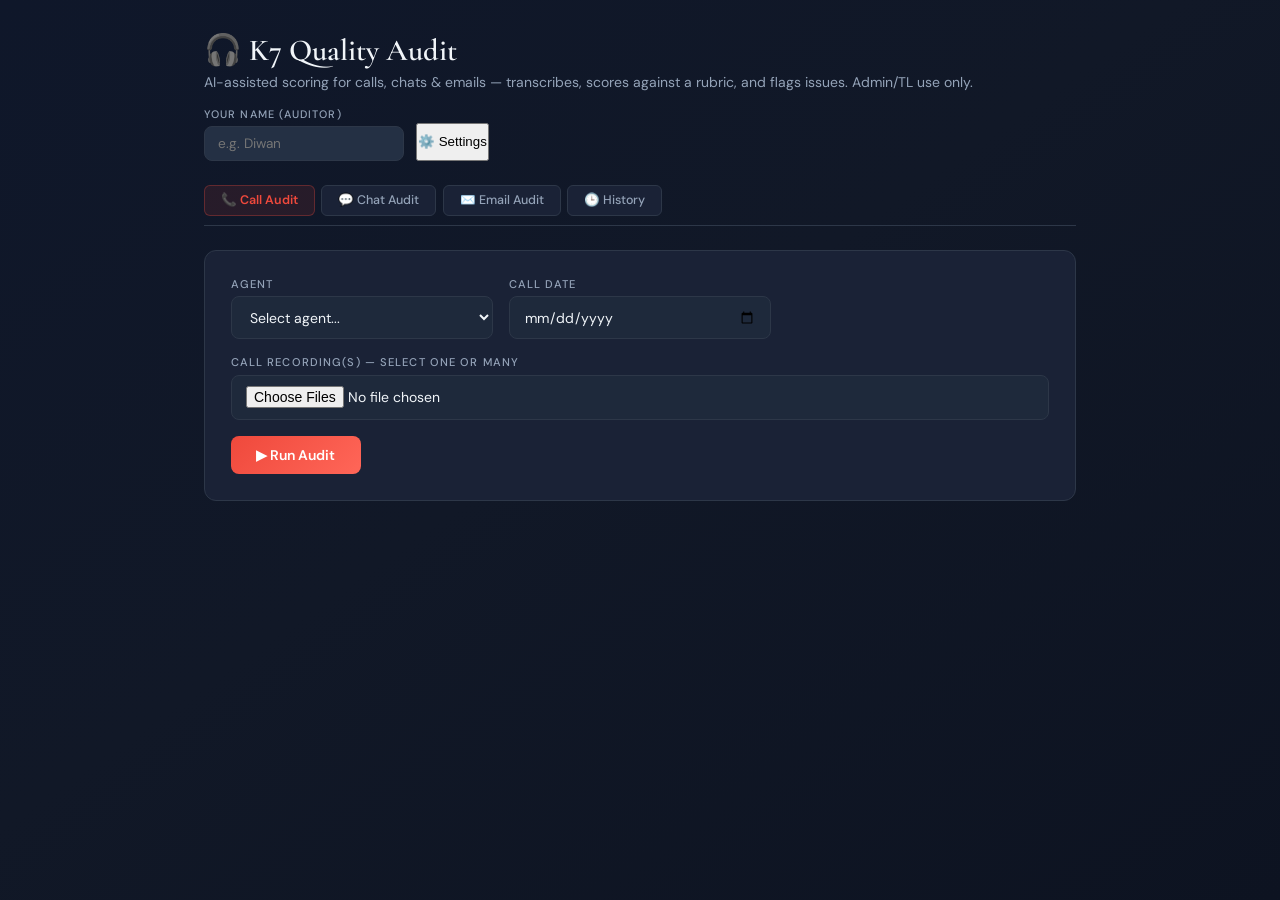
==== commit 0fa34199: "Add files via upload" ====
--- a/audit.html
+++ b/audit.html
@@ -10,21 +10,6 @@
     --gold: #EF493C;
     --gold-light: #FF6658;
     --gold-dim: #C9352B;
-    --navy: #DCE7F5;
-    --navy-mid: #CAD5E3;
-    --navy-card: #F9FBFF;
-    --navy-border: #C5D1E1;
-    --navy-hover: #EDF4FD;
-    --text-primary: #070D2D;
-    --text-muted: #445168;
-    --text-dim: #7B8799;
-    --accent-green: #2EC56F;
-    --accent-red: #EF493C;
-    --accent-blue: #4C76A8;
-    --radius: 12px;
-    --radius-sm: 8px;
-  }
-  body.dark {
     --navy: #111827;
     --navy-mid: #1F2937;
     --navy-card: #1A2236;
@@ -33,35 +18,20 @@
     --text-primary: #F1F5F9;
     --text-muted: #94A3B8;
     --text-dim: #64748B;
+    --accent-green: #2EC56F;
+    --accent-red: #EF493C;
+    --accent-blue: #4C76A8;
+    --radius: 12px;
+    --radius-sm: 8px;
   }
   * { box-sizing: border-box; margin: 0; padding: 0; }
   body {
     font-family: 'DM Sans', sans-serif;
-    background: linear-gradient(145deg, #EAF2FC 0%, #DCE7F5 46%, #C8D3E1 100%);
+    background: linear-gradient(145deg, #0F172A 0%, #111827 46%, #0D1321 100%);
     color: var(--text-primary);
     min-height: 100vh;
-    transition: background .25s ease, color .25s ease;
-  }
-  body.dark {
-    background: linear-gradient(145deg, #0F172A 0%, #111827 46%, #0D1321 100%);
-  }
-  .wrap { max-width: 920px; margin: 0 auto; padding: 1.25rem 1.5rem 5rem; display:flex; flex-direction:column; gap:1.5rem; }
-
-  /* ── TOP BAR ── */
-  .aud-topbar { display:flex; align-items:center; justify-content:space-between; gap:1rem; padding-bottom:.5rem; }
-  .aud-brand { display:flex; align-items:center; gap:.55rem; text-decoration:none; color:var(--text-primary); transition:opacity .15s; }
-  .aud-brand:hover { opacity:.8; }
-  .aud-brand-ring { width:32px; height:32px; border-radius:9px; background:linear-gradient(135deg,var(--gold),var(--gold-dim)); display:flex; align-items:center; justify-content:center; flex-shrink:0; box-shadow:0 4px 12px rgba(239,73,60,.2); }
-  .aud-brand-ring svg { width:17px; height:17px; stroke:#fff; fill:none; stroke-width:1.8; }
-  .aud-brand-text { font-family:'Cormorant Garamond',serif; font-size:1.15rem; font-weight:600; line-height:1.1; }
-  .aud-brand-text span { color:var(--gold); }
-  .aud-brand-sub { font-size:.62rem; color:var(--text-muted); letter-spacing:.12em; text-transform:uppercase; margin-top:1px; }
-  .aud-topbar-controls { display:flex; align-items:center; gap:.5rem; }
-  .aud-icon-btn { width:38px; height:38px; border-radius:var(--radius-sm); background:var(--navy-card); border:1px solid var(--navy-border); color:var(--text-primary); display:flex; align-items:center; justify-content:center; cursor:pointer; transition:all .15s; flex-shrink:0; }
-  .aud-icon-btn:hover { background:var(--navy-hover); border-color:var(--gold-dim); }
-  .aud-icon-btn svg { width:18px; height:18px; stroke:currentColor; fill:none; stroke-width:1.8; }
-  .ts-btn-sec { padding:.5rem 1.2rem; background:var(--navy-card); color:var(--text-primary); border:1px solid var(--navy-border); border-radius:6px; font-family:'DM Sans',sans-serif; font-size:.82rem; font-weight:600; cursor:pointer; transition:all .18s; white-space:nowrap; }
-  .ts-btn-sec:hover { background:var(--navy-hover); }
+  }
+  .wrap { max-width: 920px; margin: 0 auto; padding: 2rem 1.5rem 5rem; display:flex; flex-direction:column; gap:1.5rem; }
   .aud-header { display:flex; align-items:center; justify-content:space-between; flex-wrap:wrap; gap:1rem; }
   .aud-title { font-family:'Cormorant Garamond',serif; font-size:1.9rem; font-weight:600; color:var(--text-primary); }
   .aud-sub { color:var(--text-muted); font-size:.875rem; margin-top:.25rem; }
@@ -78,7 +48,7 @@
   .qa-form-grid { display:grid; grid-template-columns:repeat(auto-fill,minmax(200px,1fr)); gap:1rem; margin-bottom:1rem; }
   .qa-field { display:flex; flex-direction:column; gap:.35rem; }
   .qa-field label { font-size:.7rem; letter-spacing:.1em; text-transform:uppercase; color:var(--text-muted); font-weight:500; }
-  .qa-field input, .qa-field select, .qa-field textarea { padding:.65rem .9rem; background:var(--navy-hover); border:1px solid var(--navy-border); border-radius:var(--radius-sm); font-family:'DM Sans',sans-serif; font-size:.875rem; color:var(--text-primary); outline:none; transition:border-color .2s; }
+  .qa-field input, .qa-field select, .qa-field textarea { padding:.65rem .9rem; background:#1e293b; border:1px solid var(--navy-border); border-radius:var(--radius-sm); font-family:'DM Sans',sans-serif; font-size:.875rem; color:var(--text-primary); outline:none; transition:border-color .2s; }
   .qa-field input:focus, .qa-field select:focus, .qa-field textarea:focus { border-color:var(--gold-dim); box-shadow:0 0 0 3px rgba(239,73,60,.1); }
   .qa-field textarea { resize:vertical; min-height:140px; font-family:'DM Sans',sans-serif; line-height:1.5; }
 
@@ -133,34 +103,17 @@
 <body>
 <div class="wrap">
 
-  <div class="aud-topbar">
-    <a class="aud-brand" href="index.html">
-      <div class="aud-brand-ring">
-        <svg viewBox="0 0 24 24"><path d="M12 1a3 3 0 00-3 3v4a3 3 0 006 0V4a3 3 0 00-3-3z"/><path d="M19 9v1a7 7 0 01-14 0V9M12 17v4M8 21h8"/></svg>
-      </div>
-      <div>
-        <div class="aud-brand-text">K7Team<span>Core</span></div>
-        <div class="aud-brand-sub">&larr; Back to Portal</div>
-      </div>
-    </a>
-    <div class="aud-topbar-controls">
-      <button class="aud-icon-btn" id="aud-theme-btn" onclick="audToggleTheme()" title="Toggle light/dark mode">
-        <svg id="aud-theme-icon" viewBox="0 0 24 24"></svg>
-      </button>
-      <button class="aud-icon-btn" onclick="audOpenSettingsPin()" title="Settings">
-        <svg viewBox="0 0 24 24"><circle cx="12" cy="12" r="3"/><path d="M19.4 15a1.65 1.65 0 00.33 1.82l.06.06a2 2 0 11-2.83 2.83l-.06-.06a1.65 1.65 0 00-1.82-.33 1.65 1.65 0 00-1 1.51V21a2 2 0 11-4 0v-.09A1.65 1.65 0 008.6 19.4a1.65 1.65 0 00-1.82.33l-.06.06a2 2 0 11-2.83-2.83l.06-.06a1.65 1.65 0 00.33-1.82 1.65 1.65 0 00-1.51-1H2a2 2 0 110-4h.09A1.65 1.65 0 003.6 8.6a1.65 1.65 0 00-.33-1.82l-.06-.06a2 2 0 112.83-2.83l.06.06a1.65 1.65 0 001.82.33H8a1.65 1.65 0 001-1.51V2a2 2 0 114 0v.09a1.65 1.65 0 001 1.51 1.65 1.65 0 001.82-.33l.06-.06a2 2 0 112.83 2.83l-.06.06a1.65 1.65 0 00-.33 1.82V8a1.65 1.65 0 001.51 1H21a2 2 0 110 4h-.09a1.65 1.65 0 00-1.51 1z"/></svg>
-      </button>
-    </div>
-  </div>
-
   <div class="aud-header">
     <div>
       <div class="aud-title">&#127911; K7 Quality Audit</div>
       <div class="aud-sub">AI-assisted scoring for calls, chats &amp; emails &mdash; transcribes, scores against a rubric, and flags issues. Admin/TL use only.</div>
     </div>
-    <div class="auditor-field">
-      <label>Your Name (Auditor)</label>
-      <input type="text" id="aud-auditor-name" placeholder="e.g. Diwan" oninput="localStorage.setItem('aud_auditor_name', this.value)"/>
+    <div style="display:flex;align-items:flex-end;gap:.75rem;">
+      <div class="auditor-field">
+        <label>Your Name (Auditor)</label>
+        <input type="text" id="aud-auditor-name" placeholder="e.g. Diwan" oninput="localStorage.setItem('aud_auditor_name', this.value)"/>
+      </div>
+      <button class="ts-btn-sec" onclick="audOpenSettingsPin()" style="height:38px;">&#9881;&#65039; Settings</button>
     </div>
   </div>
 
@@ -382,7 +335,7 @@
 
 // ── Settings PIN gate (keeps the Gemini key tucked away) ──
 // To change the PIN, just ask Claude to update this value.
-var AUD_SETTINGS_PIN='7070';
+var AUD_SETTINGS_PIN='4521';
 // A call/chat/email is flagged "Needs Review" if it has any flags, OR scores below this %.
 var AUD_REVIEW_THRESHOLD_PCT=70;
 
@@ -899,29 +852,9 @@
 }
 
 // ── Init ──
-// ── Light / dark theme toggle ──
-var AUD_MOON_ICON='<path d="M21 12.79A9 9 0 1111.21 3 7 7 0 0021 12.79z"/>';
-var AUD_SUN_ICON='<circle cx="12" cy="12" r="5"/><path d="M12 1v2M12 21v2M4.22 4.22l1.42 1.42M18.36 18.36l1.42 1.42M1 12h2M21 12h2M4.22 19.78l1.42-1.42M18.36 5.64l1.42-1.42"/>';
-function audApplyTheme(theme){
-  var icon=document.getElementById('aud-theme-icon');
-  if(theme==='light'){
-    document.body.classList.remove('dark');
-    if(icon) icon.innerHTML=AUD_MOON_ICON;
-  }else{
-    document.body.classList.add('dark');
-    if(icon) icon.innerHTML=AUD_SUN_ICON;
-  }
-}
-function audToggleTheme(){
-  var next = document.body.classList.contains('dark') ? 'light' : 'dark';
-  localStorage.setItem('aud_theme', next);
-  audApplyTheme(next);
-}
-
 (function(){
   var savedName=localStorage.getItem('aud_auditor_name');
   if(savedName) document.getElementById('aud-auditor-name').value=savedName;
-  audApplyTheme(localStorage.getItem('aud_theme')||'dark');
   loadAuditAgents();
   audInitApiKeyStatus();
 })();
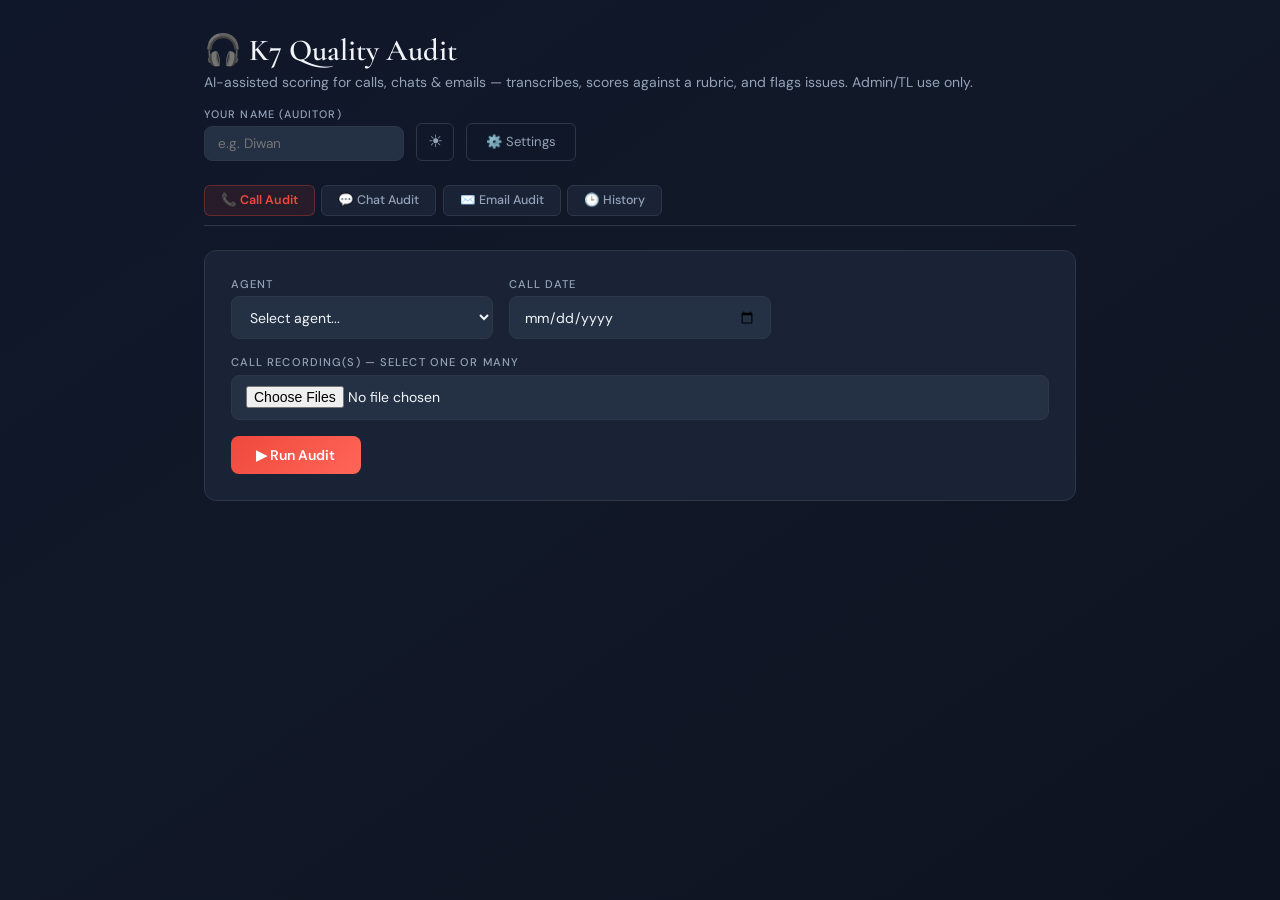
==== commit 85cf6db9: "Add files via upload" ====
--- a/audit.html
+++ b/audit.html
@@ -10,6 +10,21 @@
     --gold: #EF493C;
     --gold-light: #FF6658;
     --gold-dim: #C9352B;
+    --navy: #DCE7F5;
+    --navy-mid: #CAD5E3;
+    --navy-card: #F9FBFF;
+    --navy-border: #C5D1E1;
+    --navy-hover: #EDF4FD;
+    --text-primary: #070D2D;
+    --text-muted: #445168;
+    --text-dim: #7B8799;
+    --accent-green: #2EC56F;
+    --accent-red: #EF493C;
+    --accent-blue: #4C76A8;
+    --radius: 12px;
+    --radius-sm: 8px;
+  }
+  body.dark {
     --navy: #111827;
     --navy-mid: #1F2937;
     --navy-card: #1A2236;
@@ -18,18 +33,17 @@
     --text-primary: #F1F5F9;
     --text-muted: #94A3B8;
     --text-dim: #64748B;
-    --accent-green: #2EC56F;
-    --accent-red: #EF493C;
-    --accent-blue: #4C76A8;
-    --radius: 12px;
-    --radius-sm: 8px;
   }
   * { box-sizing: border-box; margin: 0; padding: 0; }
   body {
     font-family: 'DM Sans', sans-serif;
-    background: linear-gradient(145deg, #0F172A 0%, #111827 46%, #0D1321 100%);
+    background: linear-gradient(145deg, #EAF2FC 0%, #DCE7F5 46%, #C8D3E1 100%);
     color: var(--text-primary);
     min-height: 100vh;
+    transition: background 0.22s ease, color 0.22s ease;
+  }
+  body.dark {
+    background: linear-gradient(145deg, #0F172A 0%, #111827 46%, #0D1321 100%);
   }
   .wrap { max-width: 920px; margin: 0 auto; padding: 2rem 1.5rem 5rem; display:flex; flex-direction:column; gap:1.5rem; }
   .aud-header { display:flex; align-items:center; justify-content:space-between; flex-wrap:wrap; gap:1rem; }
@@ -48,7 +62,7 @@
   .qa-form-grid { display:grid; grid-template-columns:repeat(auto-fill,minmax(200px,1fr)); gap:1rem; margin-bottom:1rem; }
   .qa-field { display:flex; flex-direction:column; gap:.35rem; }
   .qa-field label { font-size:.7rem; letter-spacing:.1em; text-transform:uppercase; color:var(--text-muted); font-weight:500; }
-  .qa-field input, .qa-field select, .qa-field textarea { padding:.65rem .9rem; background:#1e293b; border:1px solid var(--navy-border); border-radius:var(--radius-sm); font-family:'DM Sans',sans-serif; font-size:.875rem; color:var(--text-primary); outline:none; transition:border-color .2s; }
+  .qa-field input, .qa-field select, .qa-field textarea { padding:.65rem .9rem; background:var(--navy-hover); border:1px solid var(--navy-border); border-radius:var(--radius-sm); font-family:'DM Sans',sans-serif; font-size:.875rem; color:var(--text-primary); outline:none; transition:border-color .2s, background-color .2s; }
   .qa-field input:focus, .qa-field select:focus, .qa-field textarea:focus { border-color:var(--gold-dim); box-shadow:0 0 0 3px rgba(239,73,60,.1); }
   .qa-field textarea { resize:vertical; min-height:140px; font-family:'DM Sans',sans-serif; line-height:1.5; }
 
@@ -98,6 +112,44 @@
   .aud-review-badge.review{background:rgba(239,73,60,.12);color:var(--accent-red);}
   .aud-review-badge.ok{background:rgba(46,197,111,.1);color:#2ec56f;}
   .aud-batch-summary{display:flex;align-items:center;justify-content:space-between;flex-wrap:wrap;gap:.5rem;}
+
+  /* Settings and Toggle Buttons */
+  .ts-btn-sec {
+    padding: .5rem 1.2rem;
+    background: transparent;
+    color: var(--text-muted);
+    border: 1px solid var(--navy-border);
+    border-radius: 6px;
+    font-family: 'DM Sans', sans-serif;
+    font-size: .82rem;
+    cursor: pointer;
+    white-space: nowrap;
+    transition: background 0.18s, color 0.18s, border-color 0.18s;
+  }
+  .ts-btn-sec:hover {
+    background: var(--navy-hover);
+    color: var(--text-primary);
+    border-color: var(--gold-dim);
+  }
+  .dark-toggle {
+    background: transparent;
+    border: 1px solid var(--navy-border);
+    color: var(--text-muted);
+    border-radius: 6px;
+    width: 38px;
+    height: 38px;
+    font-size: 1.05rem;
+    cursor: pointer;
+    display: flex;
+    align-items: center;
+    justify-content: center;
+    transition: background 0.18s, color 0.18s, border-color 0.18s;
+  }
+  .dark-toggle:hover {
+    background: var(--navy-hover);
+    color: var(--text-primary);
+    border-color: var(--gold-dim);
+  }
 </style>
 </head>
 <body>
@@ -113,6 +165,7 @@
         <label>Your Name (Auditor)</label>
         <input type="text" id="aud-auditor-name" placeholder="e.g. Diwan" oninput="localStorage.setItem('aud_auditor_name', this.value)"/>
       </div>
+      <button class="dark-toggle" id="dark-toggle-btn" onclick="toggleDarkMode()" title="Toggle theme" style="height:38px; width:38px; display:flex; align-items:center; justify-content:center;">&#9790;</button>
       <button class="ts-btn-sec" onclick="audOpenSettingsPin()" style="height:38px;">&#9881;&#65039; Settings</button>
     </div>
   </div>
@@ -335,7 +388,7 @@
 
 // ── Settings PIN gate (keeps the Gemini key tucked away) ──
 // To change the PIN, just ask Claude to update this value.
-var AUD_SETTINGS_PIN='4521';
+var AUD_SETTINGS_PIN='7070';
 // A call/chat/email is flagged "Needs Review" if it has any flags, OR scores below this %.
 var AUD_REVIEW_THRESHOLD_PCT=70;
 
@@ -403,9 +456,11 @@
     'If the agent skipped a necessary step from the matched article AND the issue was left unresolved, add a flag with type "Missed KB Step" naming the article id/title and exactly which step was skipped and why it mattered.\n'+
     'If no KB article is clearly relevant, set "kb_match" to null — do not force a match.\n\n'+
     '--- K7 KNOWLEDGE BASE ---\n'+K7_KB_TEXT+'\n--- END KNOWLEDGE BASE ---\n\n';
+  var issueInstruction = 'First, in 1-2 plain sentences, summarize what the CUSTOMER\'s actual issue or request was in this '+typeLabel+' — write this as "customer_issue" regardless of whether it matches a KB article or whether it was resolved. Be specific (e.g. "Customer\'s K7 Total Security license expired on a formatted PC and they needed it reactivated" rather than just "activation issue").\n\n';
   return 'You are a strict but fair quality auditor for a technical support team (K7 Computing SOC). '+
     'You are reviewing a '+typeLabel+' between a support agent and a customer.\n\n'+
     transcriptInstruction+
+    issueInstruction+
     'Score the AGENT\'s performance only (do not score the customer) against these criteria:\n'+criteriaText+'\n\n'+
     'Total possible score: '+maxTotal+'.\n\n'+
     'Also identify "flags" — specific moments where the agent was rude, unprofessional or condescending; made a factual or technical mistake; violated process/compliance (e.g. skipped required verification or disclaimers); missed a chance to resolve the issue; or made a policy violation (promised something not allowed). '+
@@ -414,6 +469,7 @@
     'Respond with ONLY a single JSON object (no markdown, no code fences, no commentary) matching exactly this schema:\n'+
     '{'+
       (type==='call' ? '"transcript": "string", ' : '')+
+      '"customer_issue": "string (1-2 sentence summary of what the customer\'s issue/request was)", '+
       '"overall_score": number, "max_score": '+maxTotal+', '+
       '"criteria": [{"name": "string", "score": number, "max": number, "comment": "string"}], '+
       '"flags": [{"type": "string", "excerpt": "string", "comment": "string"}], '+
@@ -432,9 +488,28 @@
   });
 }
 
+// ── Get standard audio MIME type based on file extension and/or type ──
+function audGetMimeType(file){
+  var mime = file.type || '';
+  if(!mime){
+    var ext=String(file.name||'').split('.').pop().toLowerCase();
+    if(ext==='mp3') mime = 'audio/mp3';
+    else if(ext==='wav') mime = 'audio/wav';
+    else if(ext==='m4a') mime = 'audio/m4a';
+    else if(ext==='ogg') mime = 'audio/ogg';
+    else if(ext==='webm') mime = 'audio/webm';
+    else if(ext==='flac') mime = 'audio/flac';
+    else if(ext==='aac') mime = 'audio/aac';
+    else mime = 'audio/mpeg';
+  }
+  if(mime==='audio/x-wav' || mime==='audio/vnd.wave') mime='audio/wav';
+  if(mime==='audio/x-m4a' || mime==='audio/x-mp4') mime='audio/m4a';
+  return mime;
+}
+
 // ── Prepare the audio part for Gemini: inline base64 for small files, File API for larger ones ──
 async function audPrepareAudioPart(file, apiKey, msg){
-  var mimeType = file.type || 'audio/mpeg';
+  var mimeType = audGetMimeType(file);
   if(file.size <= 14*1024*1024){
     var b64 = await audFileToBase64(file);
     return {inline_data:{mime_type:mimeType, data:b64}};
@@ -449,15 +524,14 @@
       'X-Goog-Upload-Header-Content-Type':mimeType,
       'Content-Type':'application/json'
     },
-    body:JSON.stringify({file:{display_name:file.name}})
+    body:JSON.stringify({file:{displayName:file.name}})
   });
   if(!startRes.ok) throw new Error('Upload init failed ('+startRes.status+')');
   var uploadUrl=startRes.headers.get('x-goog-upload-url')||startRes.headers.get('X-Goog-Upload-URL');
   if(!uploadUrl) throw new Error('No upload URL returned from Gemini');
   var uploadRes=await fetch(uploadUrl,{
-    method:'POST',
+    method:'PUT',
     headers:{
-      'Content-Length':String(file.size),
       'X-Goog-Upload-Offset':'0',
       'X-Goog-Upload-Command':'upload, finalize'
     },
@@ -469,13 +543,14 @@
   if(!f||!f.uri) throw new Error('No file URI returned from Gemini');
   if(msg){ msg.textContent='Processing audio...'; }
   var tries=0;
-  while(f.state==='PROCESSING' && tries<25){
+  while((f.state==='PROCESSING' || f.state==='STATE_UNSPECIFIED') && tries<30){
     await new Promise(function(r){ setTimeout(r,2000); });
     var chk=await fetch('https://generativelanguage.googleapis.com/v1beta/'+f.name+'?key='+apiKey);
     f=await chk.json();
     tries++;
   }
   if(f.state==='FAILED') throw new Error('Gemini failed to process the audio file');
+  if(f.state!=='ACTIVE') throw new Error('Audio file processing timed out');
   return {file_data:{mime_type:f.mimeType||mimeType, file_uri:f.uri}};
 }
 
@@ -486,7 +561,11 @@
     headers:{'Content-Type':'application/json'},
     body:JSON.stringify({
       contents:[{parts:parts}],
-      generationConfig:{responseMimeType:'application/json', temperature:0.2}
+      generationConfig:{
+        responseMimeType:'application/json',
+        temperature:0.2,
+        maxOutputTokens:8192
+      }
     })
   });
   if(!r.ok){
@@ -499,9 +578,25 @@
   var textOut='';
   (cand.content&&cand.content.parts||[]).forEach(function(p){ if(p.text) textOut+=p.text; });
   if(!textOut) throw new Error('Empty response from Gemini');
-  textOut=textOut.trim().replace(/^```json\s*/i,'').replace(/^```\s*/,'').replace(/```\s*$/,'');
-  try{ return JSON.parse(textOut); }
-  catch(e){ throw new Error('Could not parse Gemini\'s response as JSON'); }
+  // Extract JSON robustly
+  var jsonText = textOut.trim();
+  var match = jsonText.match(/```(?:json)?\s*([\s\S]*?)\s*```/i);
+  if(match){
+    jsonText = match[1].trim();
+  }
+  jsonText = jsonText.replace(/^```json\s*/i, '').replace(/```\s*$/, '');
+  var start = jsonText.indexOf('{');
+  var end = jsonText.lastIndexOf('}');
+  if(start !== -1 && end !== -1 && end > start){
+    jsonText = jsonText.slice(start, end + 1);
+  }
+  try{ return JSON.parse(jsonText); }
+  catch(e){
+    console.error('Failed to parse JSON. Raw text:', textOut);
+    var err = new Error('Could not parse Gemini\'s response as JSON');
+    err.rawResponse = textOut;
+    throw err;
+  }
 }
 
 // ── Main entry point: run an audit for 'call' | 'chat' | 'email' ──
@@ -517,8 +612,10 @@
   var agentId=agentSel.value;
   var agentName=agentSel.options[agentSel.selectedIndex]?agentSel.options[agentSel.selectedIndex].text:'';
   var date=dateInp.value;
+  var auditorName=(document.getElementById('aud-auditor-name').value||'').trim();
 
   msg.style.display='block';
+  if(!auditorName){ msg.style.color='var(--accent-red)'; msg.textContent='Please enter Your Name (Auditor) in the box at the top right.'; return; }
   if(!agentId){ msg.style.color='var(--accent-red)'; msg.textContent='Please select an agent.'; return; }
   if(!date){ msg.style.color='var(--accent-red)'; msg.textContent='Please select a date.'; return; }
 
@@ -546,6 +643,9 @@
     });
   }catch(e){
     msg.style.color='var(--accent-red)'; msg.textContent='Audit failed: '+e.message;
+    if(e.rawResponse){
+      resultDiv.innerHTML = '<div class="qa-builder-card" style="margin-top:1rem;border-color:var(--accent-red);"><div style="color:var(--accent-red);font-size:.85rem;">&#9888; ' + esc(e.message) + '</div><pre style="background:rgba(239,73,60,.05);padding:.6rem .8rem;border-radius:6px;font-size:.74rem;white-space:pre-wrap;margin-top:.5rem;max-height:180px;overflow-y:auto;border:1px solid rgba(239,73,60,.15);color:var(--text-muted);text-align:left;line-height:1.4;">' + esc(e.rawResponse) + '</pre></div>';
+    }
   }finally{
     btn.disabled=false; btn.textContent=origBtnText;
   }
@@ -583,8 +683,10 @@
   var agentId=agentSel.value;
   var agentName=agentSel.options[agentSel.selectedIndex]?agentSel.options[agentSel.selectedIndex].text:'';
   var date=dateInp.value;
+  var auditorName=(document.getElementById('aud-auditor-name').value||'').trim();
 
   msg.style.display='block';
+  if(!auditorName){ msg.style.color='var(--accent-red)'; msg.textContent='Please enter Your Name (Auditor) in the box at the top right.'; return; }
   if(!agentId){ msg.style.color='var(--accent-red)'; msg.textContent='Please select an agent.'; return; }
   if(!date){ msg.style.color='var(--accent-red)'; msg.textContent='Please select a date.'; return; }
   if(!fileInp.files||!fileInp.files.length){ msg.style.color='var(--accent-red)'; msg.textContent='Please choose at least one recording.'; return; }
@@ -622,7 +724,8 @@
       await audSaveResultData('call', meta, result);
       batchResults.push({fileName:file.name, result:result});
     }catch(e){
-      wrap.innerHTML='<div class="qa-builder-card" style="margin-top:1rem;border-color:var(--accent-red);"><div style="font-size:.82rem;color:var(--text-muted);margin-bottom:.25rem;">'+esc(file.name)+'</div><div style="color:var(--accent-red);font-size:.85rem;">&#9888; '+esc(e.message)+'</div></div>';
+      var detail = e.rawResponse ? '<pre style="background:rgba(239,73,60,.05);padding:.6rem .8rem;border-radius:6px;font-size:.74rem;white-space:pre-wrap;margin-top:.5rem;max-height:180px;overflow-y:auto;border:1px solid rgba(239,73,60,.15);color:var(--text-muted);text-align:left;line-height:1.4;">' + esc(e.rawResponse) + '</pre>' : '';
+      wrap.innerHTML='<div class="qa-builder-card" style="margin-top:1rem;border-color:var(--accent-red);"><div style="font-size:.82rem;color:var(--text-muted);margin-bottom:.25rem;">'+esc(file.name)+'</div><div style="color:var(--accent-red);font-size:.85rem;">&#9888; '+esc(e.message)+'</div>'+detail+'</div>';
       batchResults.push({fileName:file.name, error:e.message});
     }
 
@@ -715,9 +818,16 @@
   var kbMatchHtml = (result.kb_match&&result.kb_match.id)
     ? '<div style="font-size:.76rem;color:var(--accent-blue);margin-top:.4rem;">&#128214; Related KB: ['+esc(result.kb_match.id)+'] '+esc(result.kb_match.title||'')+'</div>'
     : '';
+  var issueHtml = result.customer_issue
+    ? '<div style="background:var(--navy-hover);border:1px solid var(--navy-border);border-radius:var(--radius-sm);padding:.6rem .9rem;margin-bottom:1rem;">'+
+        '<div style="font-size:.66rem;font-weight:700;letter-spacing:.08em;text-transform:uppercase;color:var(--text-muted);margin-bottom:.2rem;">&#128172; Customer Issue</div>'+
+        '<div style="font-size:.85rem;color:var(--text-primary);line-height:1.5;">'+esc(result.customer_issue)+'</div>'+
+      '</div>'
+    : '';
 
   container.innerHTML='<div class="qa-builder-card" style="margin-top:1rem;'+(needsReview?'border-color:rgba(239,73,60,.35);':'')+'">'+
     titleLine+
+    issueHtml+
     '<div style="display:flex;gap:1.25rem;align-items:center;flex-wrap:wrap;">'+
       '<div class="aud-score-circle '+cls+'"><div class="aud-score-num">'+overall+'</div><div class="aud-score-max">/ '+max+'</div></div>'+
       '<div style="flex:1;min-width:200px;">'+
@@ -760,6 +870,7 @@
     transcript: type==='call' ? (result.transcript||null) : null,
     source_text: type!=='call' ? (meta.sourceText||null) : null,
     summary:result.summary||null,
+    customer_issue:result.customer_issue||null,
     kb_match: result.kb_match||null,
     file_name: meta.fileName||null,
     created_at:new Date().toISOString()
@@ -768,7 +879,27 @@
 
 // ── Save directly (used by the batch call audit, which auto-saves everything) ──
 async function audSaveResultData(type, meta, result){
-  return sbInsert('audits', audBuildAuditPayload(type, meta, result));
+  var payload = audBuildAuditPayload(type, meta, result);
+  try {
+    return await sbInsert('audits', payload);
+  } catch (e) {
+    if (e.message && (e.message.indexOf('kb_match') !== -1 || e.message.indexOf('PGRST204') !== -1)) {
+      delete payload.kb_match;
+      try {
+        return await sbInsert('audits', payload);
+      } catch (e2) {
+        if (e2.message && e2.message.indexOf('file_name') !== -1) {
+          delete payload.file_name;
+          return await sbInsert('audits', payload);
+        }
+        throw e2;
+      }
+    } else if (e.message && e.message.indexOf('file_name') !== -1) {
+      delete payload.file_name;
+      return await sbInsert('audits', payload);
+    }
+    throw e;
+  }
 }
 
 // ── Save a freshly-generated single audit result to the audits table (Chat/Email "Save to History" button) ──
@@ -781,7 +912,29 @@
   var origText=btn.textContent;
   btn.disabled=true; btn.textContent='Saving…';
   try{
-    await sbInsert('audits', audBuildAuditPayload(type, d.meta, d.result));
+    var payload = audBuildAuditPayload(type, d.meta, d.result);
+    try {
+      await sbInsert('audits', payload);
+    } catch(dbErr) {
+      if (dbErr.message && (dbErr.message.indexOf('kb_match') !== -1 || dbErr.message.indexOf('PGRST204') !== -1)) {
+        delete payload.kb_match;
+        try {
+          await sbInsert('audits', payload);
+        } catch (dbErr2) {
+          if (dbErr2.message && dbErr2.message.indexOf('file_name') !== -1) {
+            delete payload.file_name;
+            await sbInsert('audits', payload);
+          } else {
+            throw dbErr2;
+          }
+        }
+      } else if (dbErr.message && dbErr.message.indexOf('file_name') !== -1) {
+        delete payload.file_name;
+        await sbInsert('audits', payload);
+      } else {
+        throw dbErr;
+      }
+    }
     btn.textContent='✅ Saved';
     if(msgEl){msgEl.style.display='inline';msgEl.style.color='var(--accent-green)';msgEl.textContent='Saved to History.';}
   }catch(e){
@@ -835,6 +988,7 @@
       criteria:assParseJSON(r.breakdown,[]),
       flags:assParseJSON(r.flags,[]),
       summary:r.summary,
+      customer_issue:r.customer_issue,
       transcript:r.transcript,
       kb_match:assParseJSON(r.kb_match,null)
     };
@@ -851,9 +1005,36 @@
   }catch(e){ detailEl.innerHTML='<div style="color:var(--accent-red);font-size:.85rem;">Error: '+e.message+'</div>'; }
 }
 
+function toggleDarkMode(){
+  var isDark = document.body.classList.toggle('dark');
+  localStorage.setItem('tc_dark', isDark ? '1' : '0');
+  var btn = document.getElementById('dark-toggle-btn');
+  if(btn) btn.innerHTML = isDark ? '&#9728;' : '&#9790;';
+}
+
 // ── Init ──
 (function(){
+  var isDark = localStorage.getItem('tc_dark') === '1' || localStorage.getItem('tc_dark') === null;
+  if(isDark){
+    document.body.classList.add('dark');
+    var btn = document.getElementById('dark-toggle-btn');
+    if(btn) btn.innerHTML = '&#9728;';
+  } else {
+    document.body.classList.remove('dark');
+    var btn = document.getElementById('dark-toggle-btn');
+    if(btn) btn.innerHTML = '&#9790;';
+  }
+
   var savedName=localStorage.getItem('aud_auditor_name');
+  if(!savedName){
+    try {
+      var session=JSON.parse(localStorage.getItem('tc_v2')||'{}');
+      if(session&&session.name){
+        savedName=session.name;
+        localStorage.setItem('aud_auditor_name', savedName);
+      }
+    } catch(e) {}
+  }
   if(savedName) document.getElementById('aud-auditor-name').value=savedName;
   loadAuditAgents();
   audInitApiKeyStatus();
